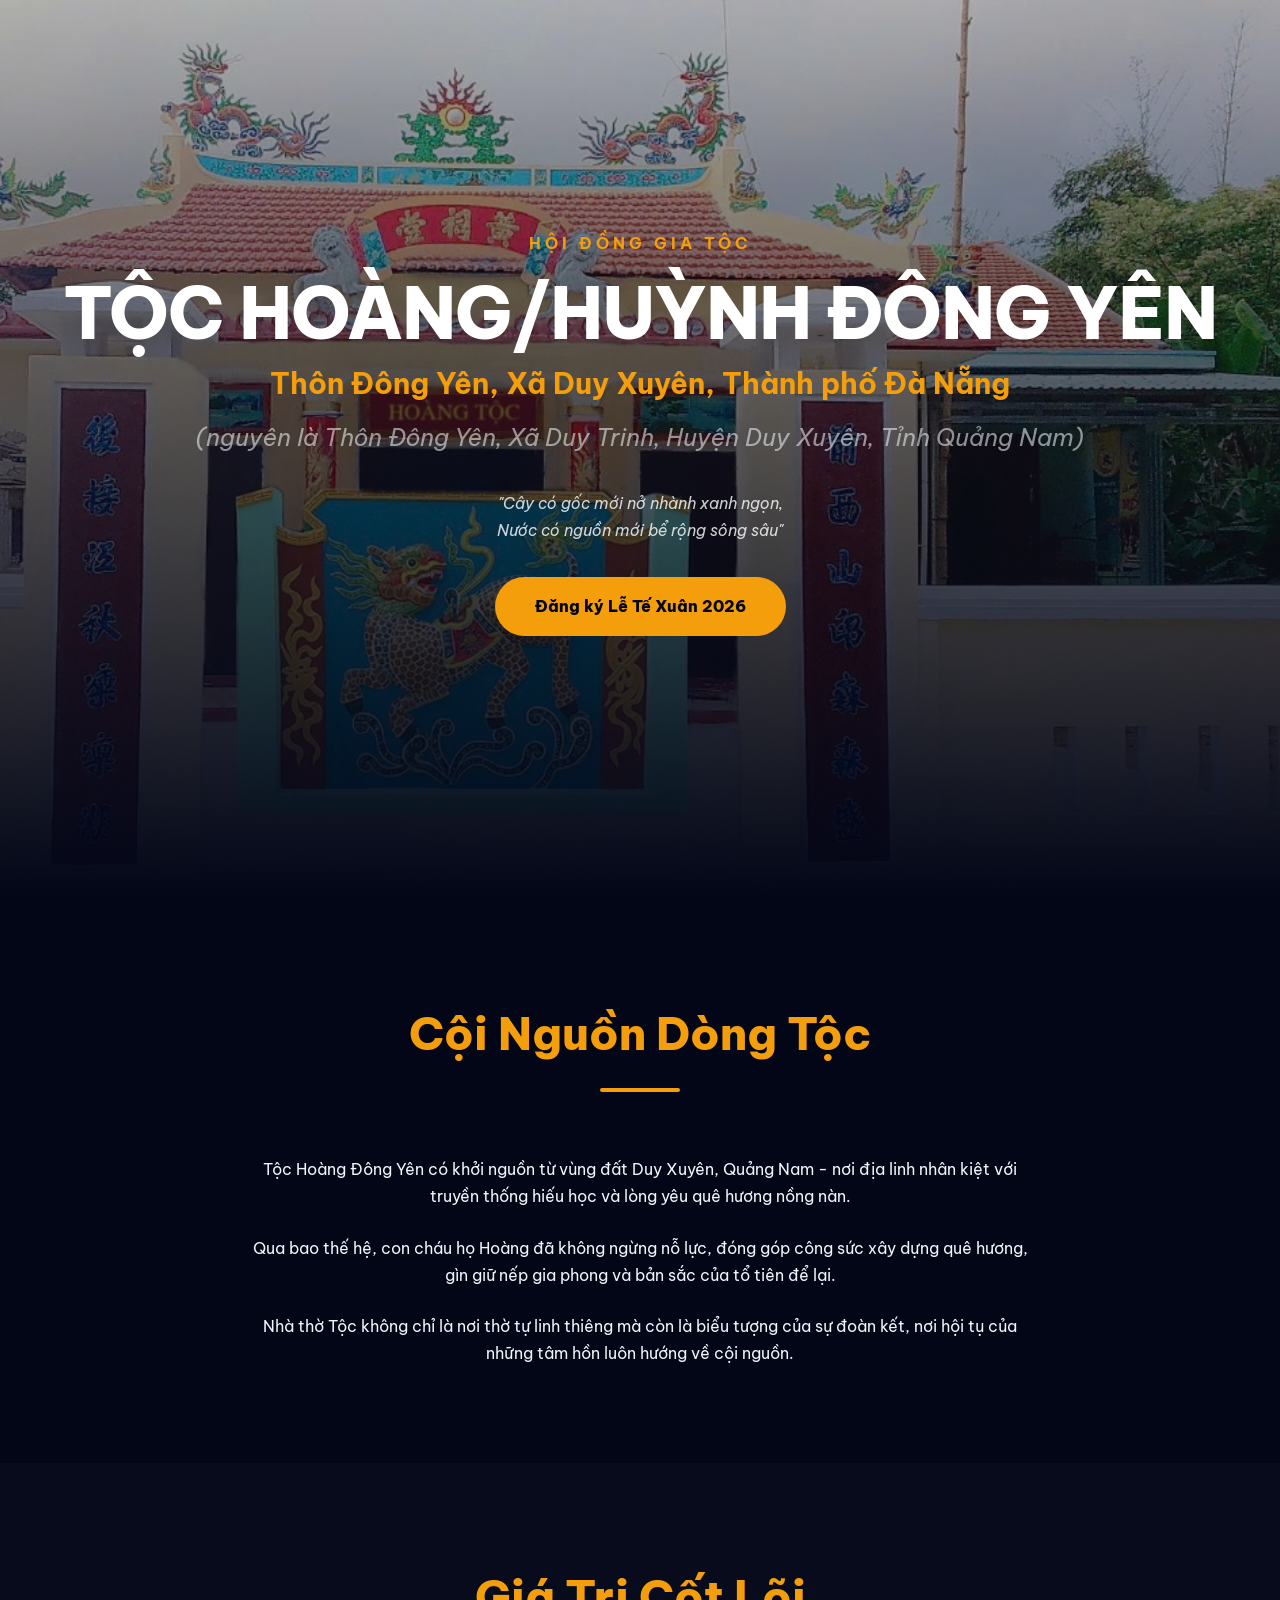
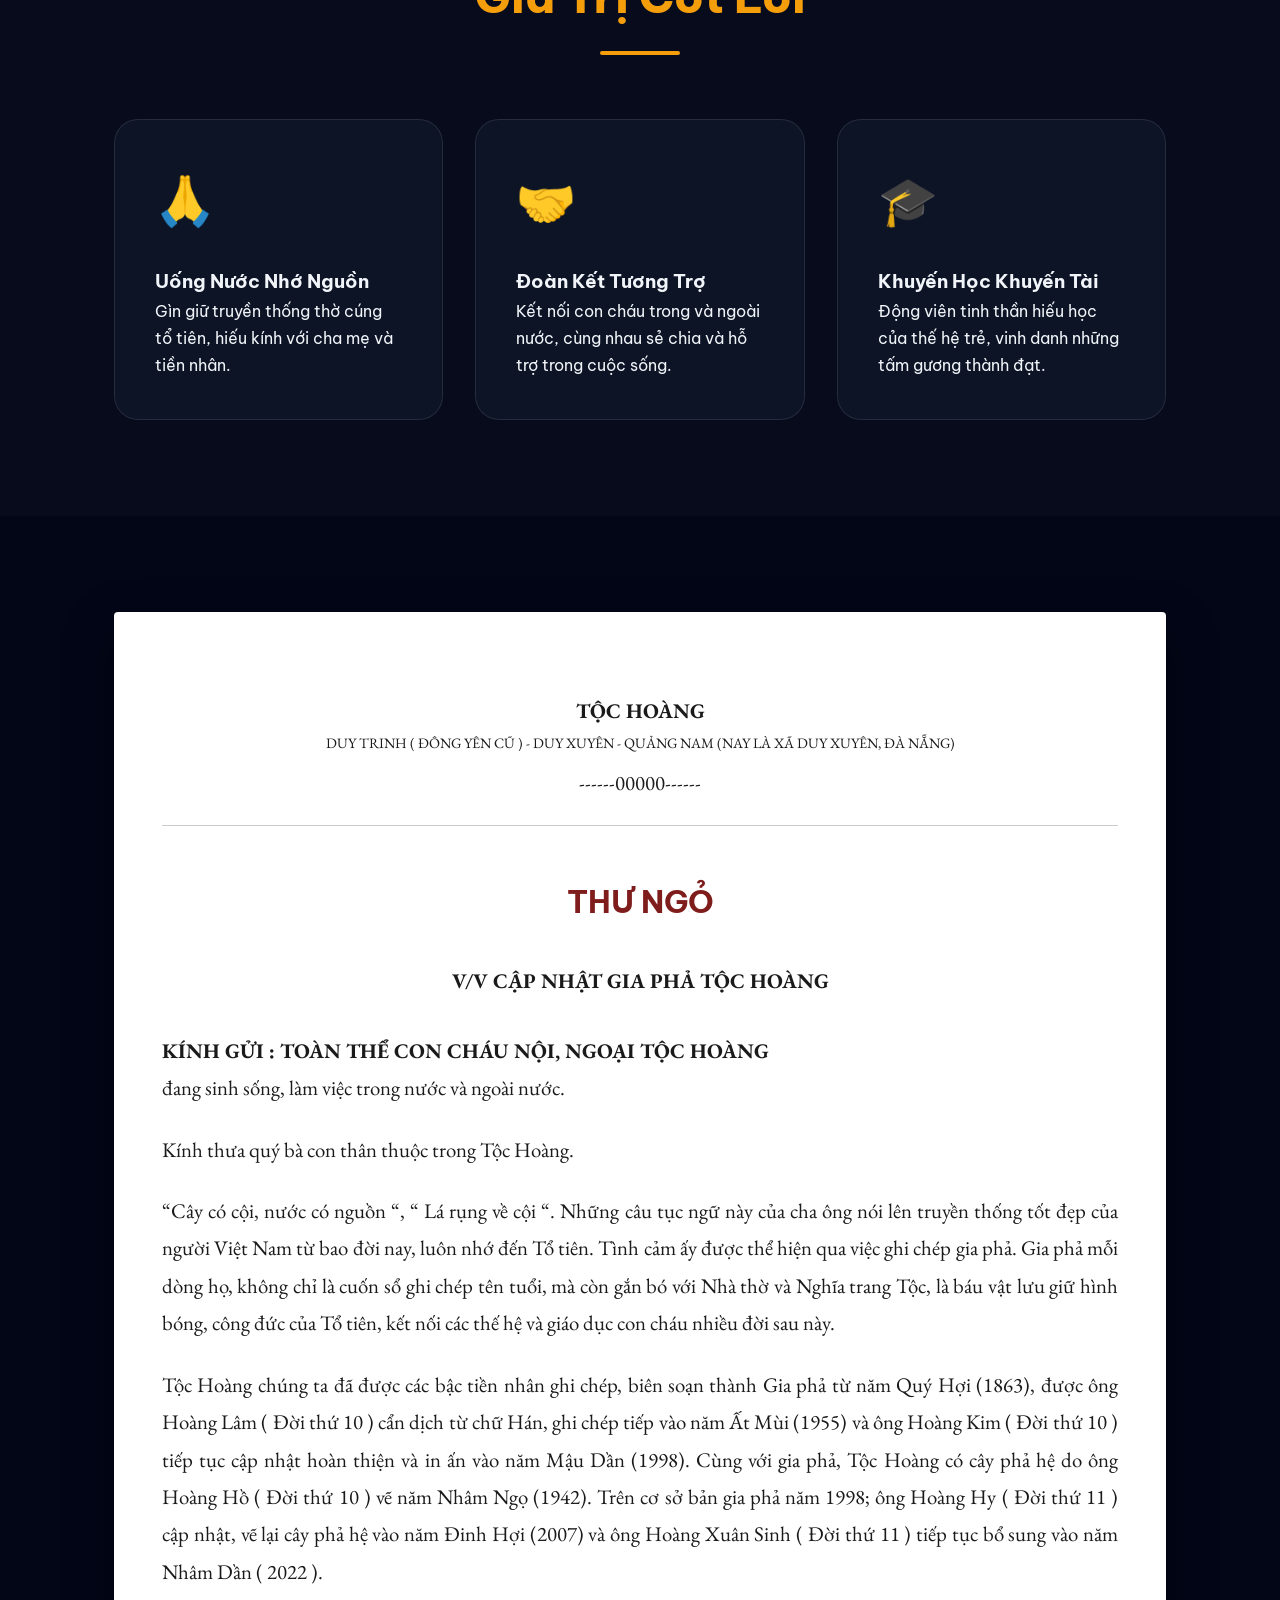
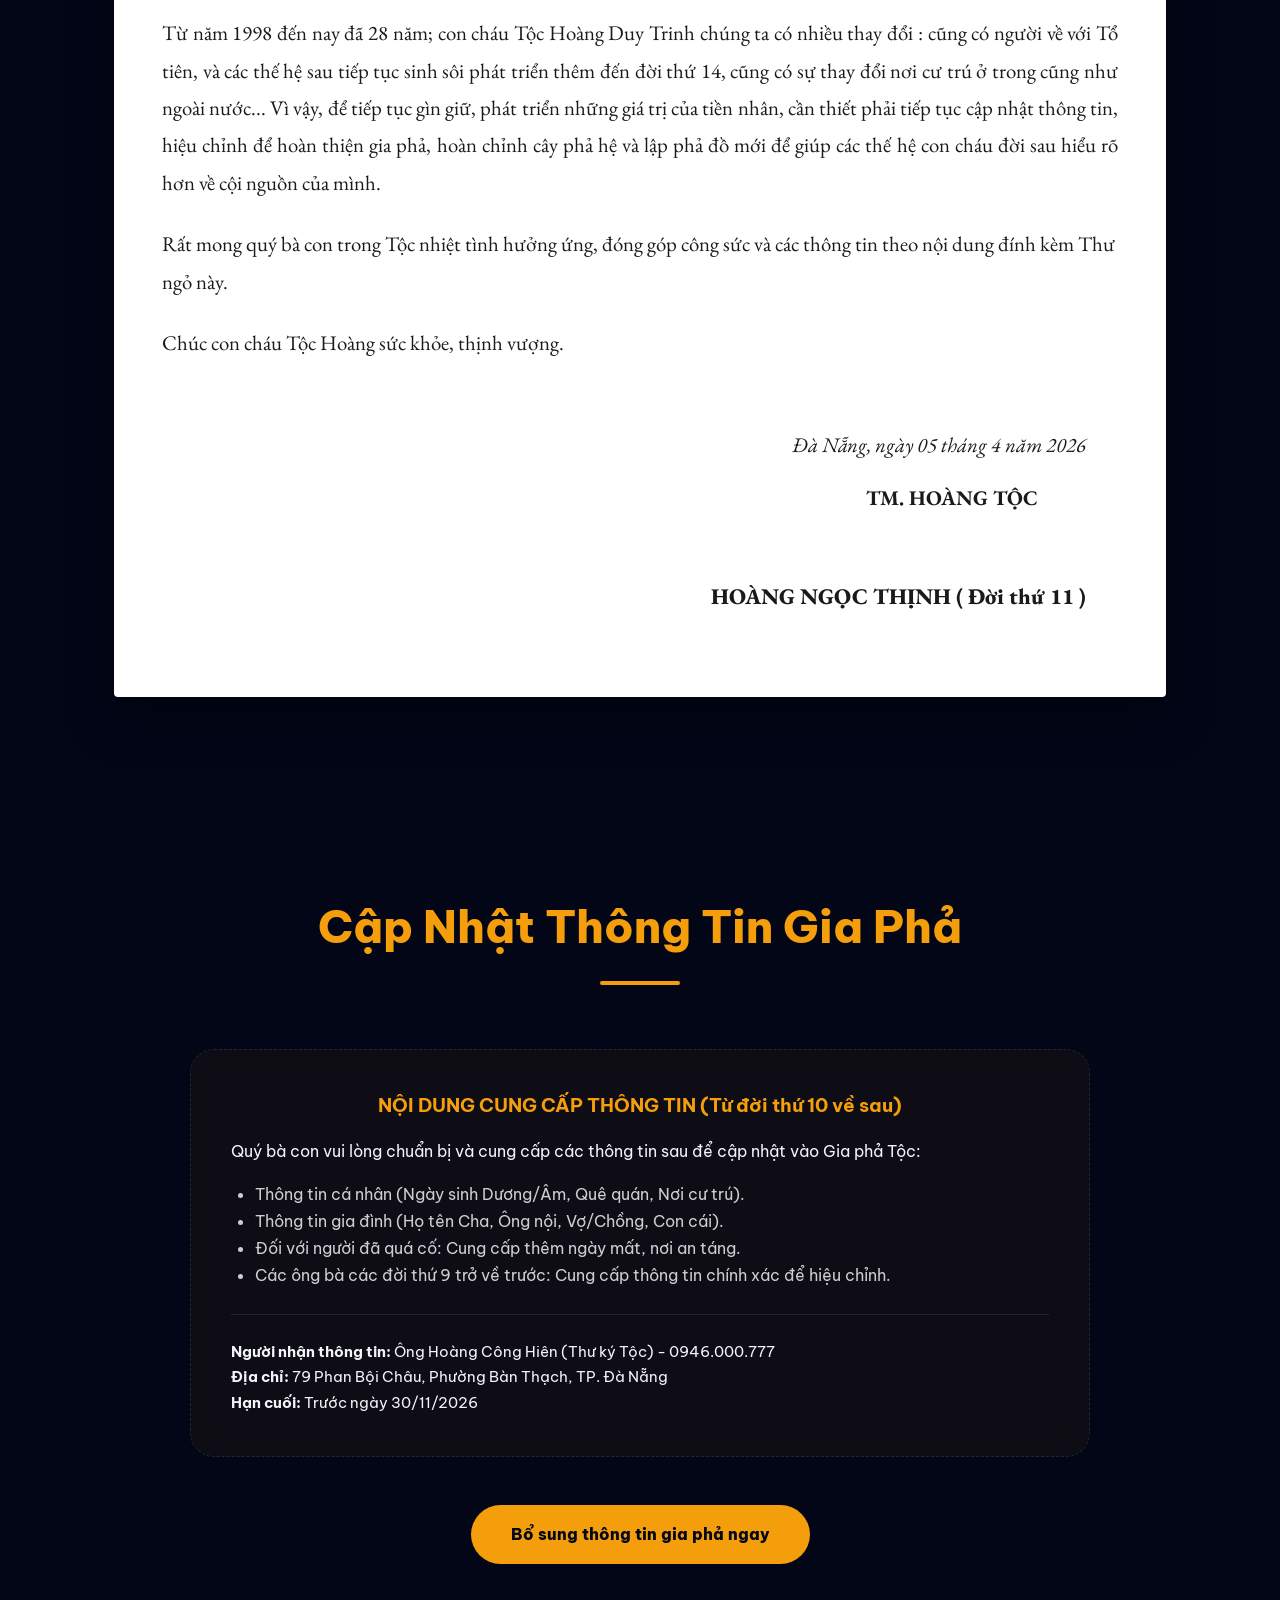
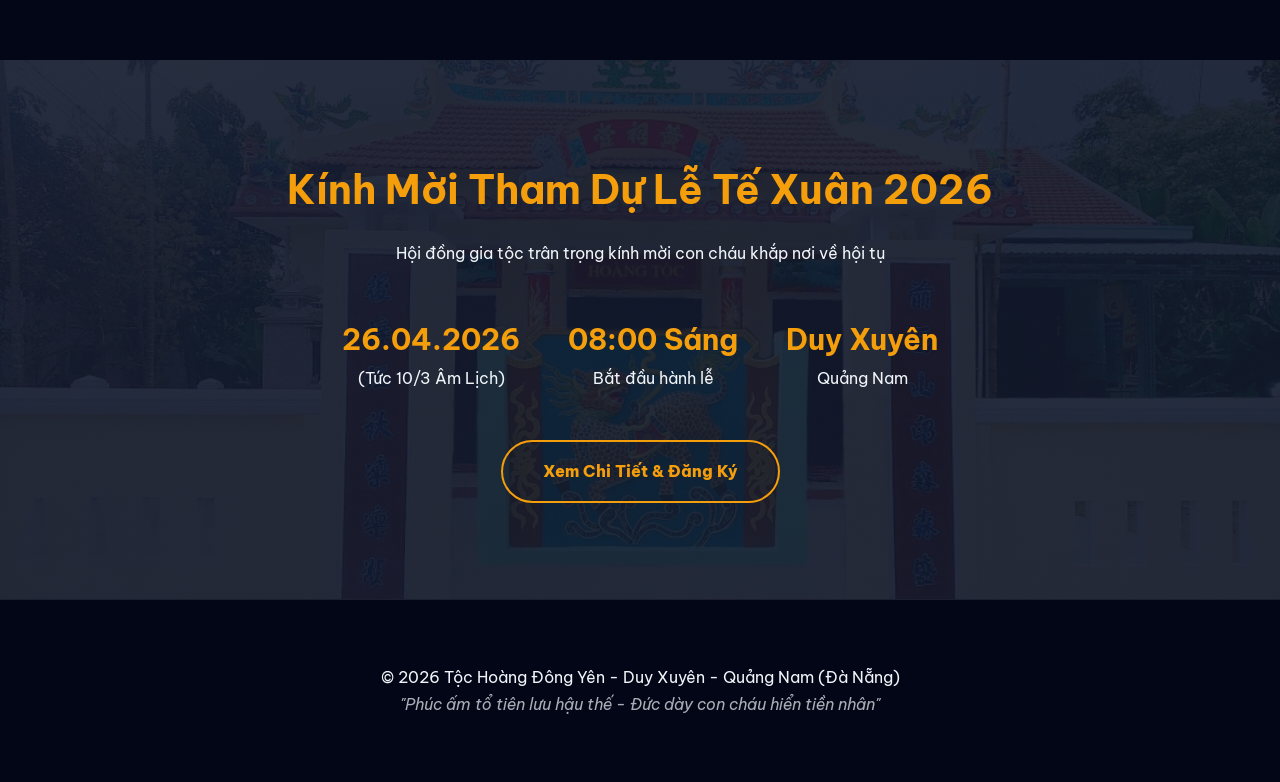
==== index.html @ 0f129115 "style: capitalize historical address and add back to homepage buttons in forms" ====
<!DOCTYPE html>
<html lang="vi">

<head>
  <meta charset="UTF-8" />
  <meta name="viewport" content="width=device-width, initial-scale=1.0" />
  <title>Tộc Hoàng Đông Yên - Duy Xuyên - Quảng Nam (Đà Nẵng)</title>
  <meta name="description"
    content="Cổng thông tin chính thức của Tộc Hoàng Đông Yên - Duy Xuyên - Quảng Nam (Đà Nẵng). Hướng về nguồn cội, kết nối tình thân và phát triển dòng họ." />

  <!-- Schema.org for Google/Social -->
  <meta itemprop="name" content="Tộc Hoàng Đông Yên - Duy Xuyên - Quảng Nam (Đà Nẵng)">
  <meta itemprop="description"
    content="Thông tin về Lễ tế xuân hằng năm, khuyến học và các hoạt động truyền thống của Tộc Hoàng Đông Yên.">
  <meta itemprop="image" content="assets/bg_dongyen_final.jpg">

  <!-- Open Graph / Facebook -->
  <meta property="og:title" content="Tộc Hoàng Đông Yên - Cổng Thông Tin Dòng Tộc" />
  <meta property="og:description"
    content="Hướng về nguồn cội, kết nối tình thân. Tham gia Lễ Tế Xuân 2026 tại Nhà thờ Tộc Hoàng Đông Yên." />
  <meta property="og:image" content="assets/bg_dongyen_final.jpg" />
  <meta property="og:type" content="website" />

  <link rel="preconnect" href="https://fonts.googleapis.com" />
  <link href="https://fonts.googleapis.com/css2?family=Be+Vietnam+Pro:wght@300;400;600;700;800&family=EB+Garamond:ital,wght@0,400..800;1,400..800&display=swap"
    rel="stylesheet" />
  <link rel="stylesheet" href="assets/css/style-v2.css">
</head>

<body>

  <!-- HERO -->
  <header class="hero-v2" style="background-image: url('assets/images/bg_dongyen_final.jpg');">
    <div class="content">
      <div class="clan-header">
        <span style="color: var(--clan-gold); letter-spacing: 4px; font-weight: 700; margin-bottom: 1rem; display: block;">HỘI ĐỒNG GIA TỘC</span>
        <h1 class="line-top"><span style="display: inline-block;">TỘC HOÀNG/HUỲNH</span> <span style="display: inline-block;">ĐÔNG YÊN</span></h1>
        <span class="line-mid"><span style="display: inline-block;">Thôn Đông Yên,</span> <span style="display: inline-block;">Xã Duy Xuyên,</span> <span style="display: inline-block;">Thành phố Đà Nẵng</span></span>
        <span class="line-bot" style="margin-top: 0.5rem; opacity: 0.8; font-style: italic;">
          <span style="display: inline-block;">(nguyên là Thôn Đông Yên,</span> 
          <span style="display: inline-block;">Xã Duy Trinh,</span> 
          <span style="display: inline-block;">Huyện Duy Xuyên,</span> 
          <span style="display: inline-block;">Tỉnh Quảng Nam)</span>
        </span>
      </div>
      <p style="text-align: center; font-style: italic; color: rgba(255,255,255,0.8); margin-bottom: 2rem;">"Cây có gốc mới nở nhành xanh ngọn,<br>Nước có nguồn mới bể rộng sông sâu"</p>
      <div style="text-align: center;">
        <a href="register/" class="btn-clan">Đăng ký Lễ Tế Xuân 2026</a>
      </div>
    </div>
  </header>

  <!-- ABOUT -->
  <section id="about" style="padding: 6rem 0;">
    <div class="container">
      <div class="section-header">
        <h2>Cội Nguồn Dòng Tộc</h2>
        <div class="divider"></div>
      </div>
      <div style="max-width: 800px; margin: 0 auto; text-align: center;">
        <p style="margin-bottom: 1.5rem;">Tộc Hoàng Đông Yên có khởi nguồn từ vùng đất Duy Xuyên, Quảng Nam - nơi địa linh nhân kiệt với truyền thống hiếu học và lòng yêu quê hương nồng nàn.</p>
        <p style="margin-bottom: 1.5rem;">Qua bao thế hệ, con cháu họ Hoàng đã không ngừng nỗ lực, đóng góp công sức xây dựng quê hương, gìn giữ nếp gia phong và bản sắc của tổ tiên để lại.</p>
        <p>Nhà thờ Tộc không chỉ là nơi thờ tự linh thiêng mà còn là biểu tượng của sự đoàn kết, nơi hội tụ của những tâm hồn luôn hướng về cội nguồn.</p>
      </div>
    </div>
  </section>

  <!-- VALUES -->
  <section id="values" style="background: rgba(255,255,255,0.02); padding: 6rem 0;">
    <div class="container">
      <div class="section-header">
        <h2>Giá Trị Cốt Lõi</h2>
        <div class="divider"></div>
      </div>
      <div style="display: grid; grid-template-columns: repeat(auto-fit, minmax(300px, 1fr)); gap: 2rem;">
        <div class="clan-card">
          <span style="font-size: 3rem; margin-bottom: 1.5rem; display: block;">🙏</span>
          <h3>Uống Nước Nhớ Nguồn</h3>
          <p>Gìn giữ truyền thống thờ cúng tổ tiên, hiếu kính với cha mẹ và tiền nhân.</p>
        </div>
        <div class="clan-card">
          <span style="font-size: 3rem; margin-bottom: 1.5rem; display: block;">🤝</span>
          <h3>Đoàn Kết Tương Trợ</h3>
          <p>Kết nối con cháu trong và ngoài nước, cùng nhau sẻ chia và hỗ trợ trong cuộc sống.</p>
        </div>
        <div class="clan-card">
          <span style="font-size: 3rem; margin-bottom: 1.5rem; display: block;">🎓</span>
          <h3>Khuyến Học Khuyến Tài</h3>
          <p>Động viên tinh thần hiếu học của thế hệ trẻ, vinh danh những tấm gương thành đạt.</p>
        </div>
      </div>
    </div>
  </section>

  <!-- THƯ NGỎ -->
  <section id="letter" style="padding: 6rem 0;">
    <div class="container">
      <div class="letter-parchment">
        <div style="text-align: center; margin-bottom: 3rem; border-bottom: 1px double #ccc; padding-bottom: 1rem;">
          <p style="font-weight: 700;">TỘC HOÀNG</p>
          <p style="font-size: 0.9rem; text-transform: uppercase;">DUY TRINH ( ĐÔNG YÊN CŨ ) - DUY XUYÊN - QUẢNG NAM (NAY LÀ XÃ DUY XUYÊN, ĐÀ NẴNG)</p>
          <p style="margin: 0.5rem 0;">------00000------</p>
        </div>
        
        <h2 style="text-align: center; color: var(--clan-red-deep); margin-bottom: 2rem;">THƯ NGỎ</h2>
        <div style="text-align: center; margin-bottom: 2rem; font-weight: 700;">V/V CẬP NHẬT GIA PHẢ TỘC HOÀNG</div>

        <div>
          <p><b>KÍNH GỬI : TOÀN THỂ CON CHÁU NỘI, NGOẠI TỘC HOÀNG</b><br>
          đang sinh sống, làm việc trong nước và ngoài nước.</p>
          
          <p style="margin: 1.5rem 0;">Kính thưa quý bà con thân thuộc trong Tộc Hoàng.</p>
          
          <p style="margin-bottom: 1.5rem; text-align: justify;">“Cây có cội, nước có nguồn “, “ Lá rụng về cội “. Những câu tục ngữ này của cha ông nói lên truyền thống tốt đẹp của người Việt Nam từ bao đời nay, luôn nhớ đến Tổ tiên. Tình cảm ấy được thể hiện qua việc ghi chép gia phả. Gia phả mỗi dòng họ, không chỉ là cuốn sổ ghi chép tên tuổi, mà còn gắn bó với Nhà thờ và Nghĩa trang Tộc, là báu vật lưu giữ hình bóng, công đức của Tổ tiên, kết nối các thế hệ và giáo dục con cháu nhiều đời sau này.</p>
          
          <p style="margin-bottom: 1.5rem; text-align: justify;">Tộc Hoàng chúng ta đã được các bậc tiền nhân ghi chép, biên soạn thành Gia phả từ năm Quý Hợi (1863), được ông Hoàng Lâm ( Đời thứ 10 ) cẩn dịch từ chữ Hán, ghi chép tiếp vào năm Ất Mùi (1955) và ông Hoàng Kim ( Đời thứ 10 ) tiếp tục cập nhật hoàn thiện và in ấn vào năm Mậu Dần (1998). Cùng với gia phả, Tộc Hoàng có cây phả hệ do ông Hoàng Hồ ( Đời thứ 10 ) vẽ năm Nhâm Ngọ (1942). Trên cơ sở bản gia phả năm 1998; ông Hoàng Hy ( Đời thứ 11 ) cập nhật, vẽ lại cây phả hệ vào năm Đinh Hợi (2007) và ông Hoàng Xuân Sinh ( Đời thứ 11 ) tiếp tục bổ sung vào năm Nhâm Dần ( 2022 ).</p>
          
          <p style="margin-bottom: 1.5rem; text-align: justify;">Từ năm 1998 đến nay đã 28 năm; con cháu Tộc Hoàng Duy Trinh chúng ta có nhiều thay đổi : cũng có người về với Tổ tiên, và các thế hệ sau tiếp tục sinh sôi phát triển thêm đến đời thứ 14, cũng có sự thay đổi nơi cư trú ở trong cũng như ngoài nước... Vì vậy, để tiếp tục gìn giữ, phát triển những giá trị của tiền nhân, cần thiết phải tiếp tục cập nhật thông tin, hiệu chỉnh để hoàn thiện gia phả, hoàn chỉnh cây phả hệ và lập phả đồ mới để giúp các thế hệ con cháu đời sau hiểu rõ hơn về cội nguồn của mình.</p>
          
          <p style="margin-bottom: 1.5rem;">Rất mong quý bà con trong Tộc nhiệt tình hưởng ứng, đóng góp công sức và các thông tin theo nội dung đính kèm Thư ngỏ này.</p>
          
          <p>Chúc con cháu Tộc Hoàng sức khỏe, thịnh vượng.</p>
        </div>

        <div style="margin-top: 4rem; display: flex; flex-direction: column; align-items: flex-end; padding-right: 2rem;">
          <div style="font-style: italic; margin-bottom: 1rem;">Đà Nẵng, ngày 05 tháng 4 năm 2026</div>
          <div style="font-weight: 700; margin-right: 3rem;">TM. HOÀNG TỘC</div>
          <div style="height: 60px;"></div>
          <div style="font-weight: 800; font-size: 1.4rem;">HOÀNG NGỌC THỊNH ( Đời thứ 11 )</div>
        </div>
      </div>
    </div>
  </section>

  <!-- GENEALOGY UPDATE SECTION -->
  <section id="genealogy" style="padding: 6rem 0;">
    <div class="container">
      <div class="section-header">
        <h2>Cập Nhật Thông Tin Gia Phả</h2>
        <div class="divider"></div>
      </div>

      <div style="max-width: 900px; margin: 0 auto;">
        <div class="clan-card" style="margin-bottom: 3rem; background: rgba(245, 158, 11, 0.05); border-style: dashed;">
          <h3 style="color: var(--clan-gold); margin-bottom: 1rem; text-align: center;">NỘI DUNG CUNG CẤP THÔNG TIN (Từ đời thứ 10 về sau)</h3>
          <p>Quý bà con vui lòng chuẩn bị và cung cấp các thông tin sau để cập nhật vào Gia phả Tộc:</p>
          <ul style="margin: 1rem 0 1.5rem 1.5rem; color: rgba(255,255,255,0.8);">
            <li>Thông tin cá nhân (Ngày sinh Dương/Âm, Quê quán, Nơi cư trú).</li>
            <li>Thông tin gia đình (Họ tên Cha, Ông nội, Vợ/Chồng, Con cái).</li>
            <li>Đối với người đã quá cố: Cung cấp thêm ngày mất, nơi an táng.</li>
            <li>Các ông bà các đời thứ 9 trở về trước: Cung cấp thông tin chính xác để hiệu chỉnh.</li>
          </ul>
          <div style="border-top: 1px solid rgba(255,255,255,0.1); padding-top: 1.5rem; font-size: 0.95rem;">
            <p><b>Người nhận thông tin:</b> Ông Hoàng Công Hiên (Thư ký Tộc) - 0946.000.777</p>
            <p><b>Địa chỉ:</b> 79 Phan Bội Châu, Phường Bàn Thạch, TP. Đà Nẵng</p>
            <p><b>Hạn cuối:</b> Trước ngày 30/11/2026</p>
          </div>
        </div>

        <div style="text-align: center;">
          <a href="genealogy/" class="btn-clan">Bổ sung thông tin gia phả ngay</a>
        </div>
      </div>
    </div>
  </section>

  <!-- EVENT INVITE -->
  <section id="event" style="background: linear-gradient(rgba(15, 23, 42, 0.9), rgba(15, 23, 42, 0.9)), url('assets/images/bg_dongyen_real.jpg') center/cover; padding: 6rem 0;">
    <div class="container" style="text-align: center;">
      <h2 style="font-size: 2.5rem; color: var(--clan-gold); margin-bottom: 1rem;">Kính Mời Tham Dự Lễ Tế Xuân 2026</h2>
      <p style="margin-bottom: 3rem;">Hội đồng gia tộc trân trọng kính mời con cháu khắp nơi về hội tụ</p>
      
      <div style="display: flex; justify-content: center; gap: 3rem; margin-bottom: 3rem; flex-wrap: wrap;">
        <div>
          <b style="display: block; font-size: 1.8rem; color: var(--clan-gold);">26.04.2026</b>
          <span>(Tức 10/3 Âm Lịch)</span>
        </div>
        <div>
          <b style="display: block; font-size: 1.8rem; color: var(--clan-gold);">08:00 Sáng</b>
          <span>Bắt đầu hành lễ</span>
        </div>
        <div>
          <b style="display: block; font-size: 1.8rem; color: var(--clan-gold);">Duy Xuyên</b>
          <span>Quảng Nam</span>
        </div>
      </div>
      
      <a href="register/" class="btn-clan outline">Xem Chi Tiết & Đăng Ký</a>
    </div>
  </section>

  <footer style="padding: 4rem 1.5rem; text-align: center; border-top: 1px solid var(--glass-border);">
    <p>© 2026 Tộc Hoàng Đông Yên - Duy Xuyên - Quảng Nam (Đà Nẵng)<br>
    <span style="font-style: italic; color: var(--text-muted);">"Phúc ấm tổ tiên lưu hậu thế - Đức dày con cháu hiển tiền nhân"</span></p>
  </footer>

  <script src="assets/js/tracking.js?v=2.6"></script>
</body>
</html>

</html>
---- assets/css/style-v2.css ----
/* 
   Tộc Hoàng Đông Yên - Version 2.0 Foundation CSS
   Governance: UI/UX Standardization
*/

@import url('https://fonts.googleapis.com/css2?family=Be+Vietnam+Pro:wght@300;400;600;700;800&family=EB+Garamond:ital,wght@0,400..800;1,400..800&display=swap');

:root {
    /* Primary Colors */
    --clan-red-deep: #7f1d1d;
    --clan-red-bright: #b91c1c;
    --clan-gold: #f59e0b;
    --clan-gold-soft: #fbbf24;
    --clan-gold-dark: #d97706;
    
    /* Backgrounds & Neutrals */
    --bg-dark: #0f172a;
    --bg-near-black: #020617;
    --bg-light: #f8fafc;
    --bg-cream: #fffbeb;
    
    /* Text Colors */
    --text-light: #f1f5f9;
    --text-muted: rgba(241, 245, 249, 0.7);
    --text-dark: #1e293b;
    
    /* Glassmorphism */
    --glass-bg: rgba(15, 23, 42, 0.8);
    --glass-border: rgba(255, 255, 255, 0.1);
    
    /* Layout Constants */
    --container-max: 1100px;
    --radius-lg: 24px;
    --radius-md: 12px;
    --transition: all 0.3s ease;
}

/* Base Reset */
* {
    margin: 0;
    padding: 0;
    box-sizing: border-box;
}

html {
    scroll-behavior: smooth;
}

body {
    background-color: var(--bg-near-black);
    color: var(--text-light);
    font-family: 'Be Vietnam Pro', sans-serif;
    line-height: 1.7;
    overflow-x: hidden;
}

/* Typography Overrides */
h1, h2, h3, .clan-branding {
    font-family: 'Be Vietnam Pro', sans-serif;
}

.font-serif {
    font-family: 'EB Garamond', serif;
}

/* ============ REUSABLE COMPONENTS ============ */

.container {
    max-width: var(--container-max);
    margin: 0 auto;
    padding: 0 1.5rem;
}

/* Modern Clan Header (3-line layout) */
.clan-header {
    text-align: center;
    padding: 2rem;
}

.clan-header .line-top {
    font-size: clamp(2.5rem, 8vw, 4.5rem);
    font-weight: 800;
    color: #fff;
    display: block;
    text-transform: uppercase;
    line-height: 1.1;
    letter-spacing: -1px;
}

.clan-header .line-mid {
    font-size: clamp(1rem, 3vw, 1.8rem);
    font-weight: 700;
    color: var(--clan-gold);
    display: block;
    margin-top: 0.5rem;
}

.clan-header .line-bot {
    font-size: clamp(0.9rem, 2.5vw, 1.5rem);
    font-weight: 400;
    color: var(--text-muted);
    display: block;
}

/* Buttons */
.btn-clan {
    display: inline-block;
    padding: 1rem 2.5rem;
    background: var(--clan-gold);
    color: var(--bg-near-black);
    text-decoration: none;
    font-weight: 800;
    border-radius: 50px;
    transition: var(--transition);
    border: none;
    cursor: pointer;
    text-align: center;
}

.btn-clan:hover {
    transform: translateY(-3px);
    box-shadow: 0 10px 30px rgba(245, 158, 11, 0.4);
    filter: brightness(1.1);
}

.btn-clan.outline {
    background: transparent;
    border: 2px solid var(--clan-gold);
    color: var(--clan-gold);
}

/* Section Headers */
.section-header {
    text-align: center;
    margin-bottom: 4rem;
}

.section-header h2 {
    font-size: clamp(2rem, 5vw, 2.8rem);
    font-weight: 800;
    color: var(--clan-gold);
    margin-bottom: 1rem;
}

.section-header .divider {
    width: 80px;
    height: 4px;
    background: var(--clan-gold);
    margin: 0 auto;
    border-radius: 2px;
}

/* Card Styles */
.clan-card {
    background: var(--glass-bg);
    backdrop-filter: blur(12px);
    border: 1px solid var(--glass-border);
    padding: 2.5rem;
    border-radius: var(--radius-lg);
    transition: var(--transition);
}

.clan-card:hover {
    border-color: var(--clan-gold);
}

/* ============ SPECIFIC SECTIONS ============ */

/* Hero */
.hero-v2 {
    position: relative;
    height: 100vh;
    display: flex;
    align-items: flex-start;
    justify-content: center;
    padding-top: 22vh;
    background-size: cover;
    background-position: center;
    background-repeat: no-repeat;
}

.hero-v2::before {
    content: '';
    position: absolute;
    inset: 0;
    background: linear-gradient(to bottom, rgba(0,0,0,0.3), var(--bg-near-black));
    z-index: 1;
}

.hero-v2 .content {
    position: relative;
    z-index: 2;
    width: 100%;
}

/* Thư Ngỏ Elegant Scroll */
.letter-parchment {
    background: #fff;
    color: #1a1a1a;
    padding: 5rem 3rem;
    border-radius: 4px;
    box-shadow: 0 20px 50px rgba(0,0,0,0.4);
    font-family: 'EB Garamond', serif;
    font-size: 1.3rem;
    line-height: 1.8;
}

/* ============ RESPONSIVE FIXES ============ */
@media (max-width: 768px) {
    .container {
        padding: 0 1rem;
    }
    
    section {
        padding: 4rem 0;
    }
}
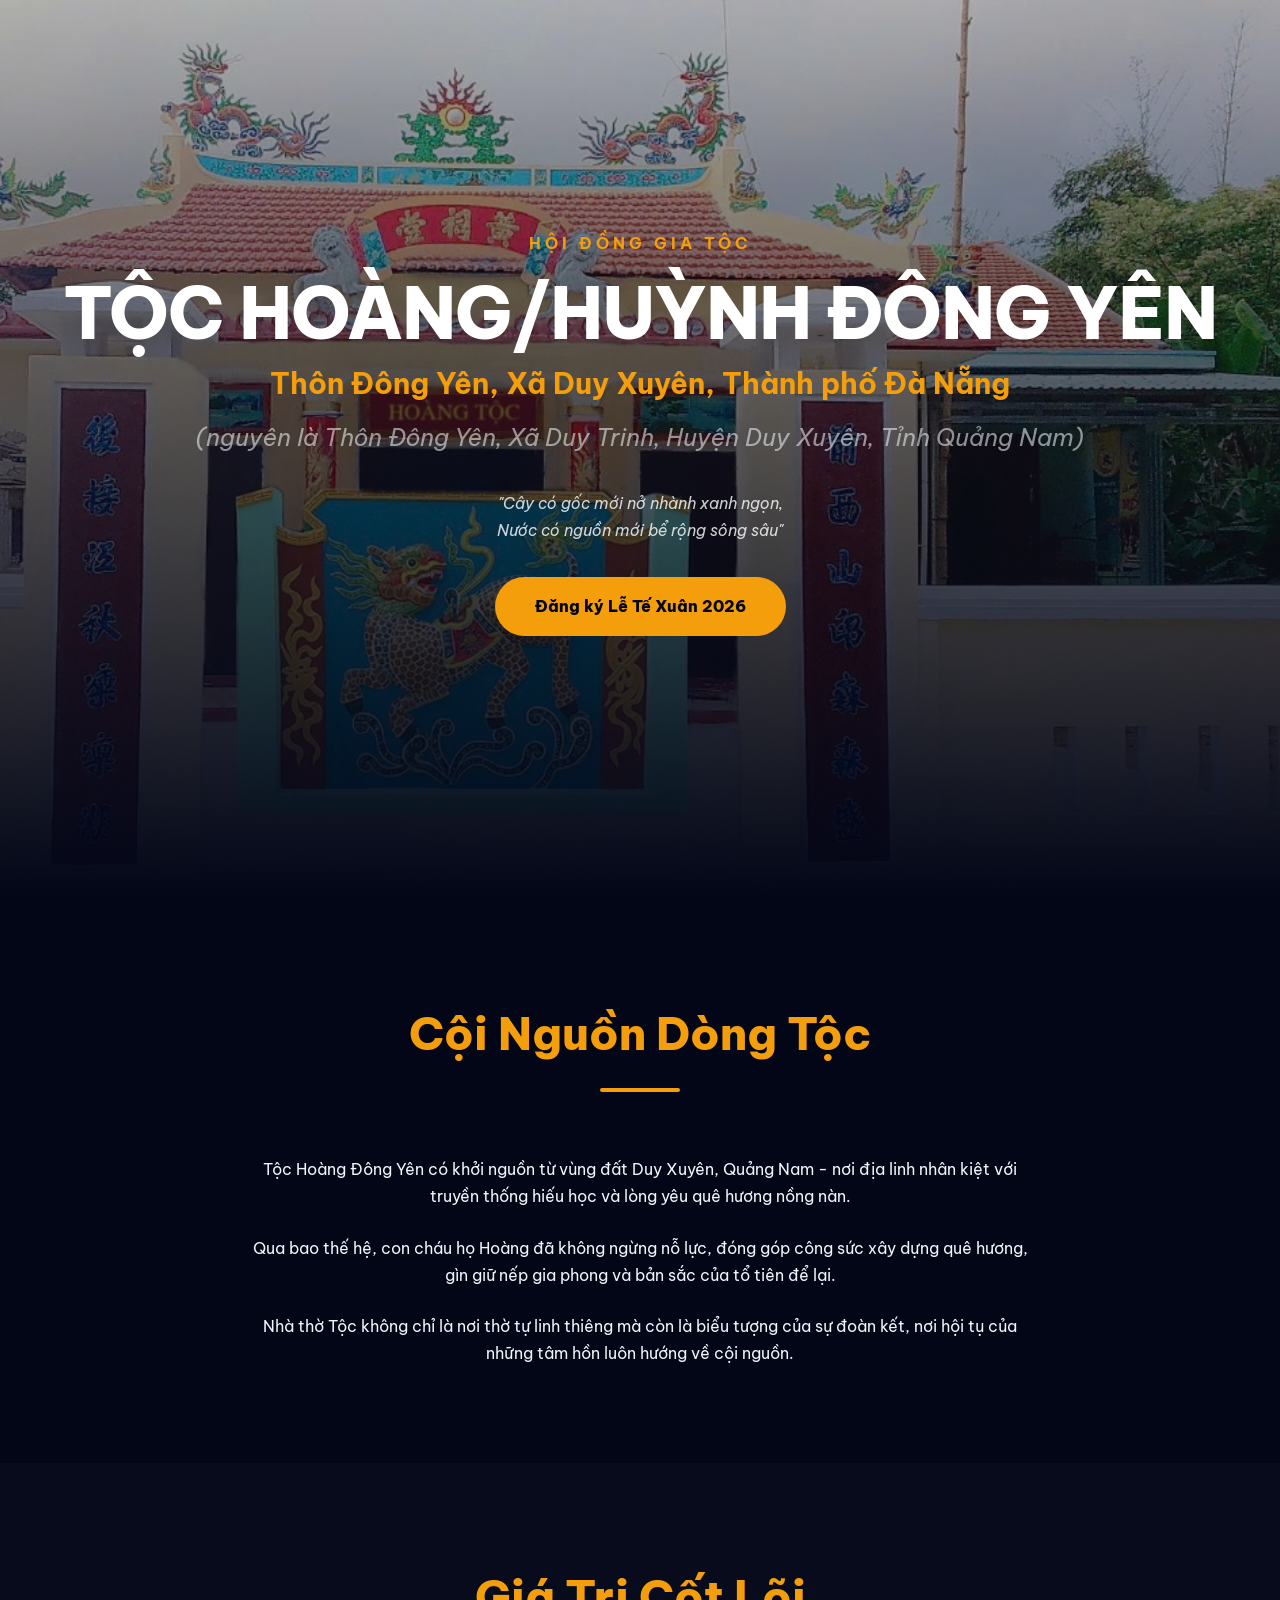
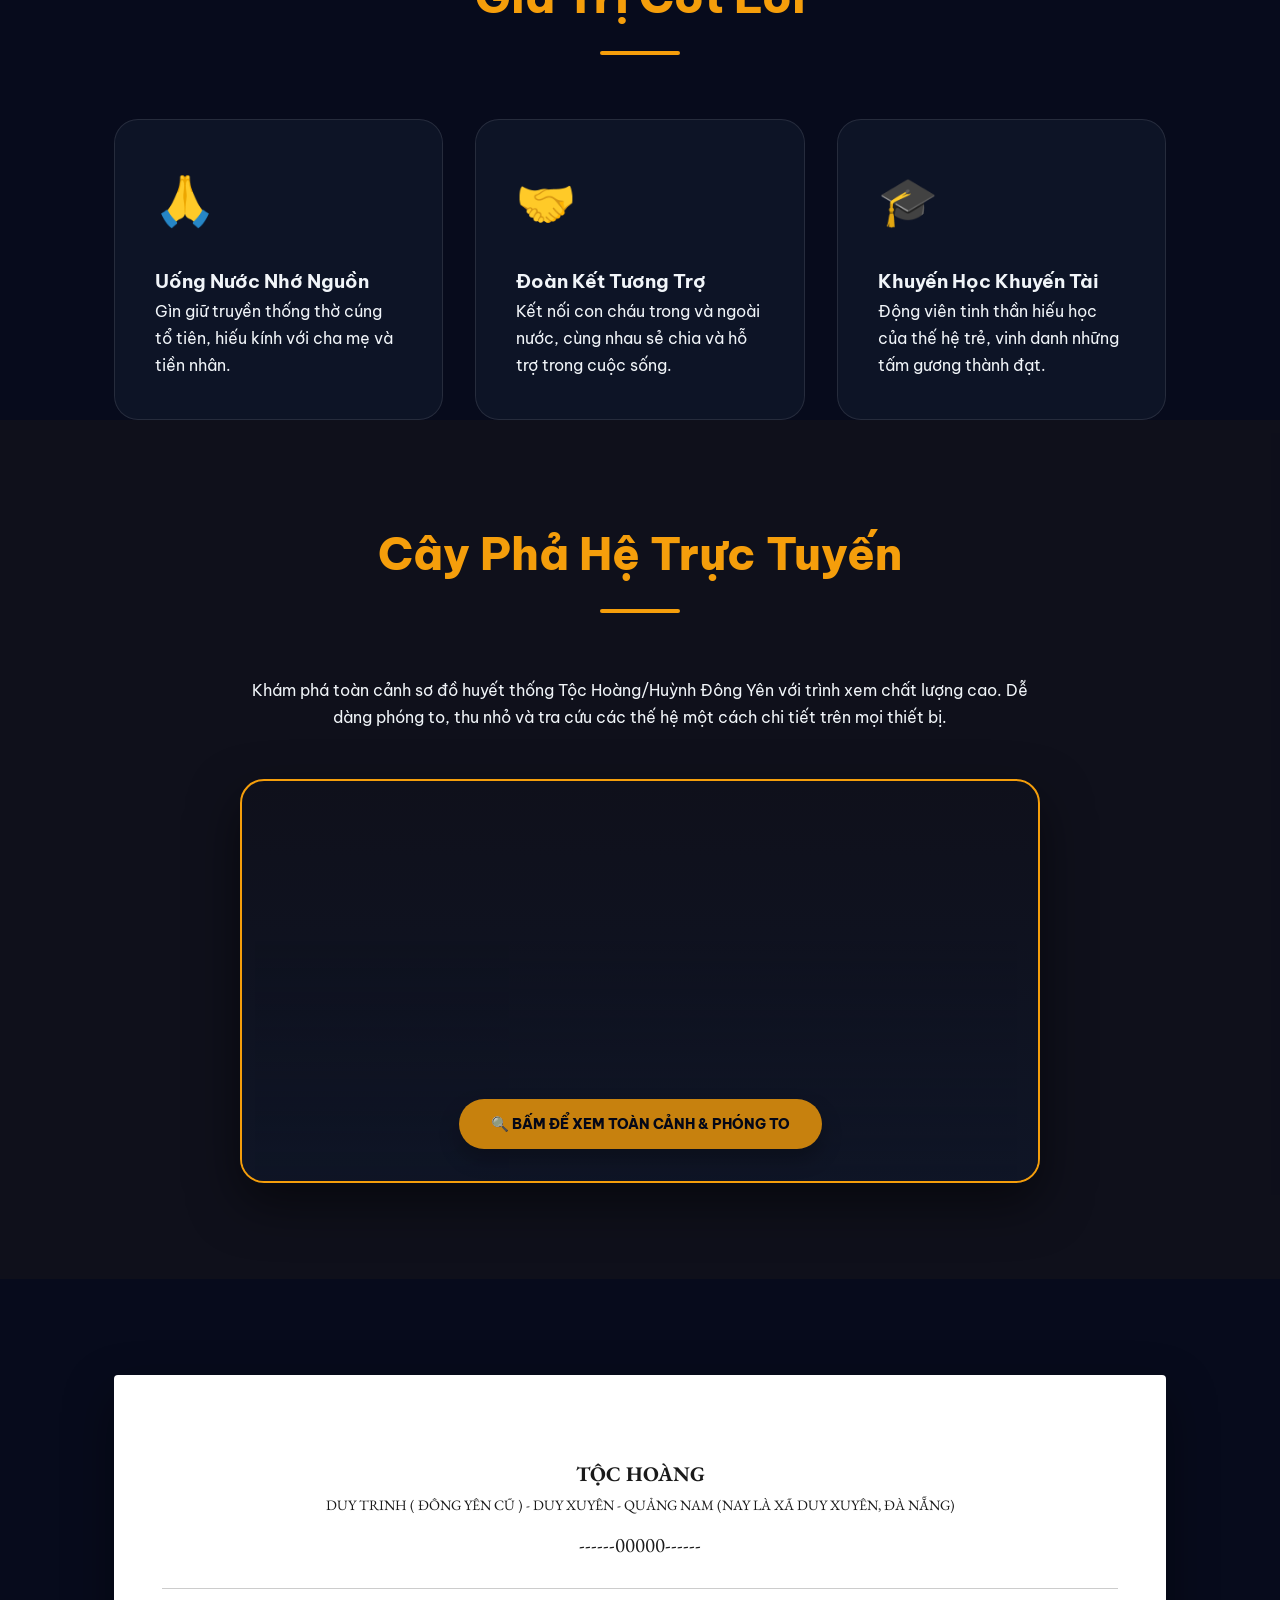
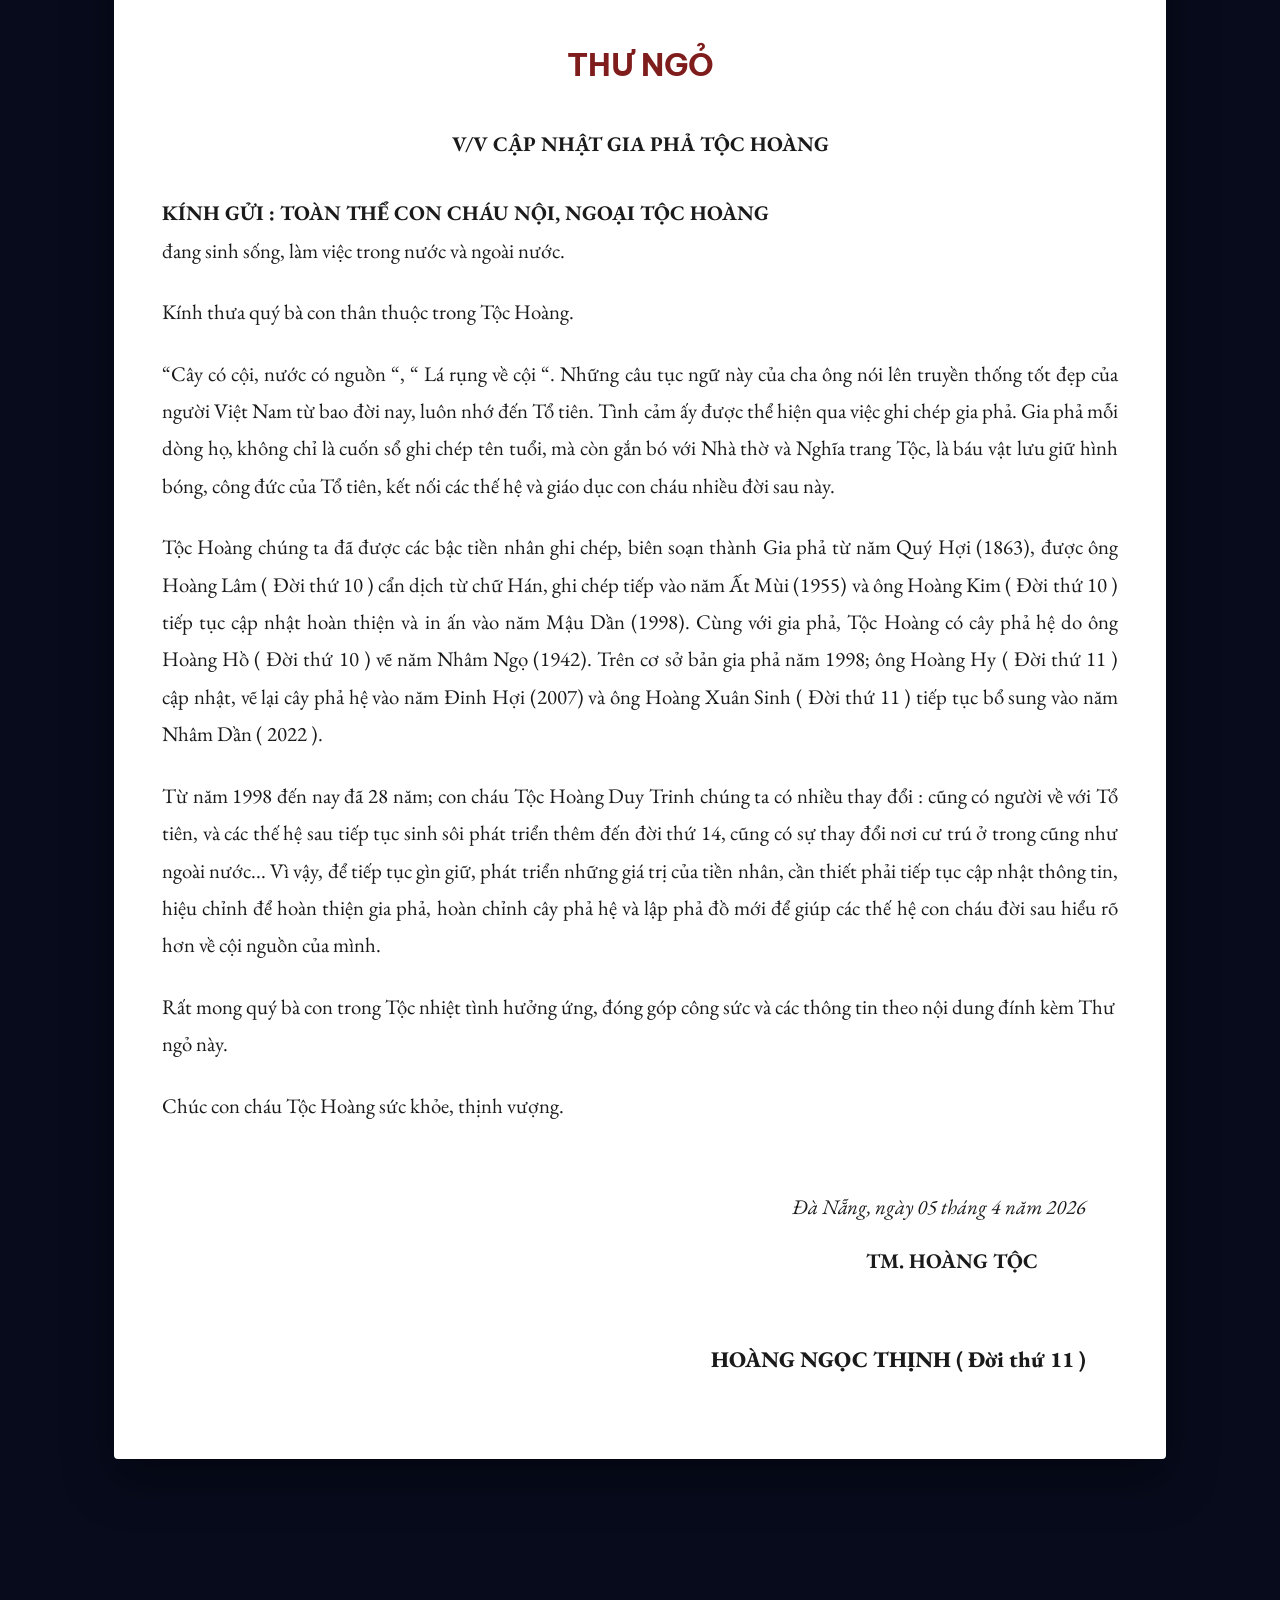
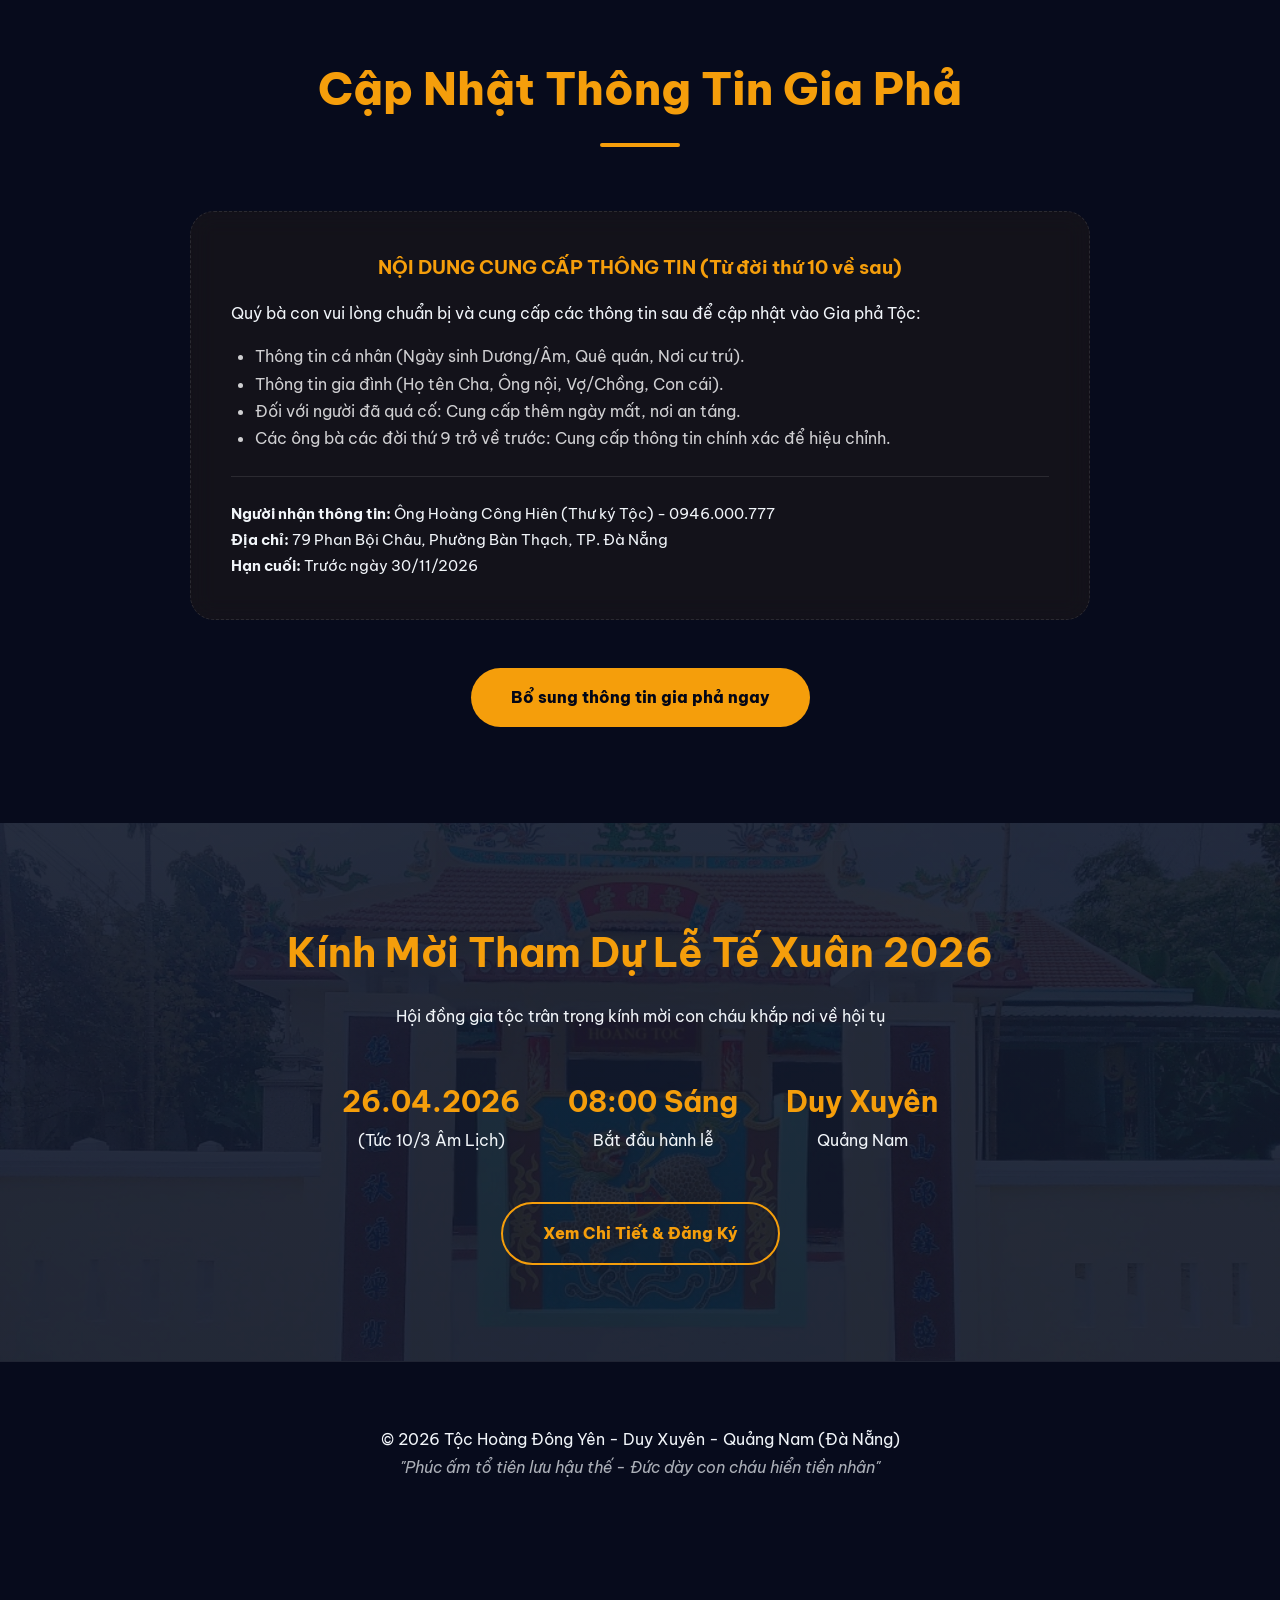
==== commit 0f460c4d: "feat: enhance tree map preview on homepage with premium thumbnail and hover effects" ====
--- a/index.html
+++ b/index.html
@@ -88,6 +88,25 @@
           <h3>Khuyến Học Khuyến Tài</h3>
           <p>Động viên tinh thần hiếu học của thế hệ trẻ, vinh danh những tấm gương thành đạt.</p>
         </div>
+      </div>
+    </div>
+  <!-- PHẢ ĐỒ - GIA PHẢ -->
+  <section id="tree-map" style="padding: 6rem 0; background: rgba(245, 158, 11, 0.03);">
+    <div class="container">
+      <div class="section-header">
+        <h2>Cây Phả Hệ Trực Tuyến</h2>
+        <div class="divider"></div>
+      </div>
+      <div style="text-align: center; max-width: 800px; margin: 0 auto;">
+        <p>Khám phá toàn cảnh sơ đồ huyết thống Tộc Hoàng/Huỳnh Đông Yên với trình xem chất lượng cao. Dễ dàng phóng to, thu nhỏ và tra cứu các thế hệ một cách chi tiết trên mọi thiết bị.</p>
+        
+        <!-- Interactive Preview Container -->
+        <a href="map/" class="tree-map-container" style="display: block; text-decoration: none;">
+          <div class="tree-map-preview"></div>
+          <div class="tree-map-overlay">
+            <span>🔍 Bấm để xem toàn cảnh & phóng to</span>
+          </div>
+        </a>
       </div>
     </div>
   </section>
--- a/assets/css/style-v2.css
+++ b/assets/css/style-v2.css
@@ -215,3 +215,68 @@
         padding: 4rem 0;
     }
 }
+/* Tree Map Preview Component */
+.tree-map-container {
+    max-width: 900px;
+    margin: 3rem auto 0;
+    position: relative;
+    border-radius: var(--radius-lg);
+    overflow: hidden;
+    border: 2px solid var(--clan-gold);
+    box-shadow: 0 20px 50px rgba(0,0,0,0.5);
+    cursor: pointer;
+    transition: var(--transition);
+}
+
+.tree-map-container:hover {
+    transform: scale(1.02);
+    box-shadow: 0 30px 60px rgba(245, 158, 11, 0.2);
+    border-color: var(--clan-gold-soft);
+}
+
+.tree-map-preview {
+    width: 100%;
+    height: 400px;
+    background-image: url('../images/tree-map.png');
+    background-size: cover;
+    background-position: top center;
+    transition: transform 5s ease; /* Long slow zoom effect */
+}
+
+.tree-map-container:hover .tree-map-preview {
+    transform: scale(1.2) translateY(50px);
+}
+
+.tree-map-overlay {
+    position: absolute;
+    inset: 0;
+    background: linear-gradient(to top, rgba(15, 23, 42, 0.9), transparent);
+    display: flex;
+    align-items: flex-end;
+    justify-content: center;
+    padding-bottom: 2rem;
+    opacity: 0.8;
+    transition: var(--transition);
+}
+
+.tree-map-container:hover .tree-map-overlay {
+    opacity: 1;
+    background: linear-gradient(to top, rgba(15, 23, 42, 0.7), transparent);
+}
+
+.tree-map-overlay span {
+    background: var(--clan-gold);
+    color: var(--bg-near-black);
+    padding: 0.8rem 2rem;
+    border-radius: 50px;
+    font-weight: 800;
+    font-size: 0.9rem;
+    text-transform: uppercase;
+    box-shadow: 0 10px 20px rgba(0,0,0,0.3);
+}
+
+@media (max-width: 768px) {
+    .tree-map-preview {
+        height: 250px;
+    }
+}
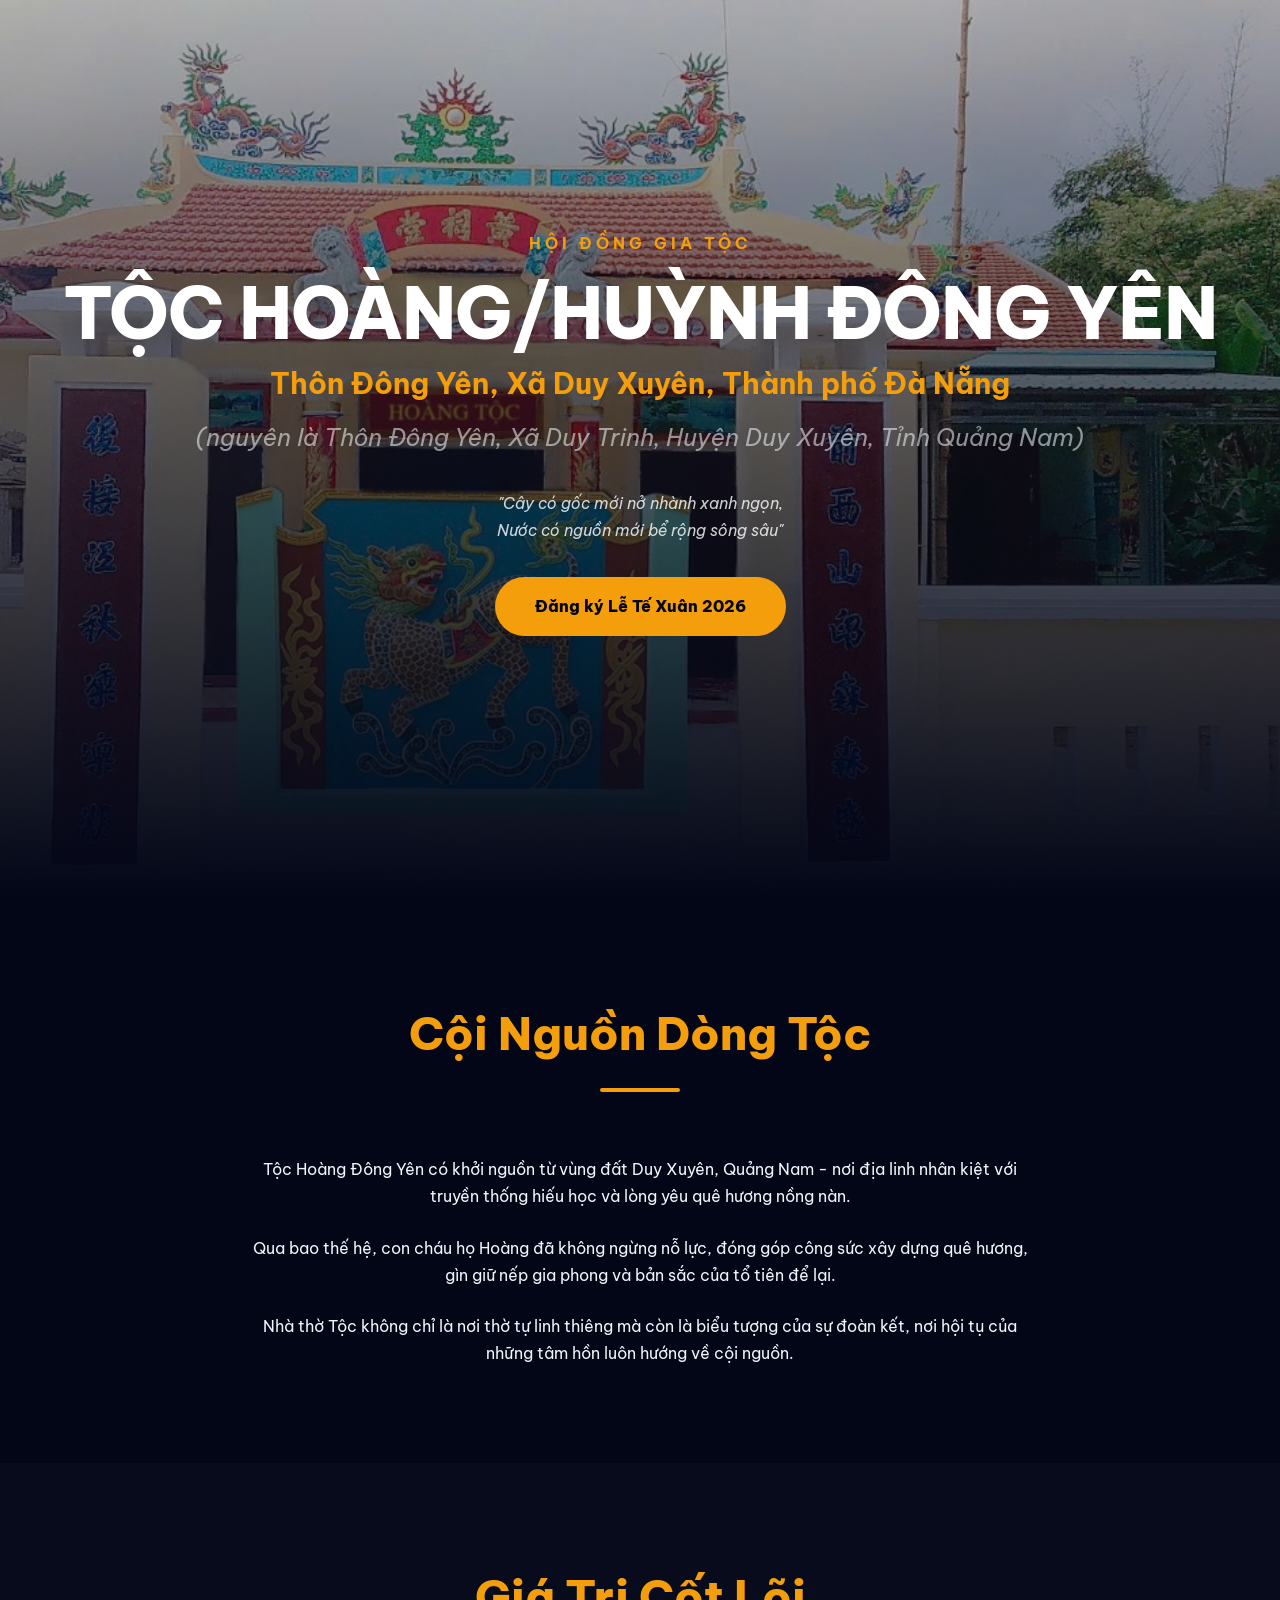
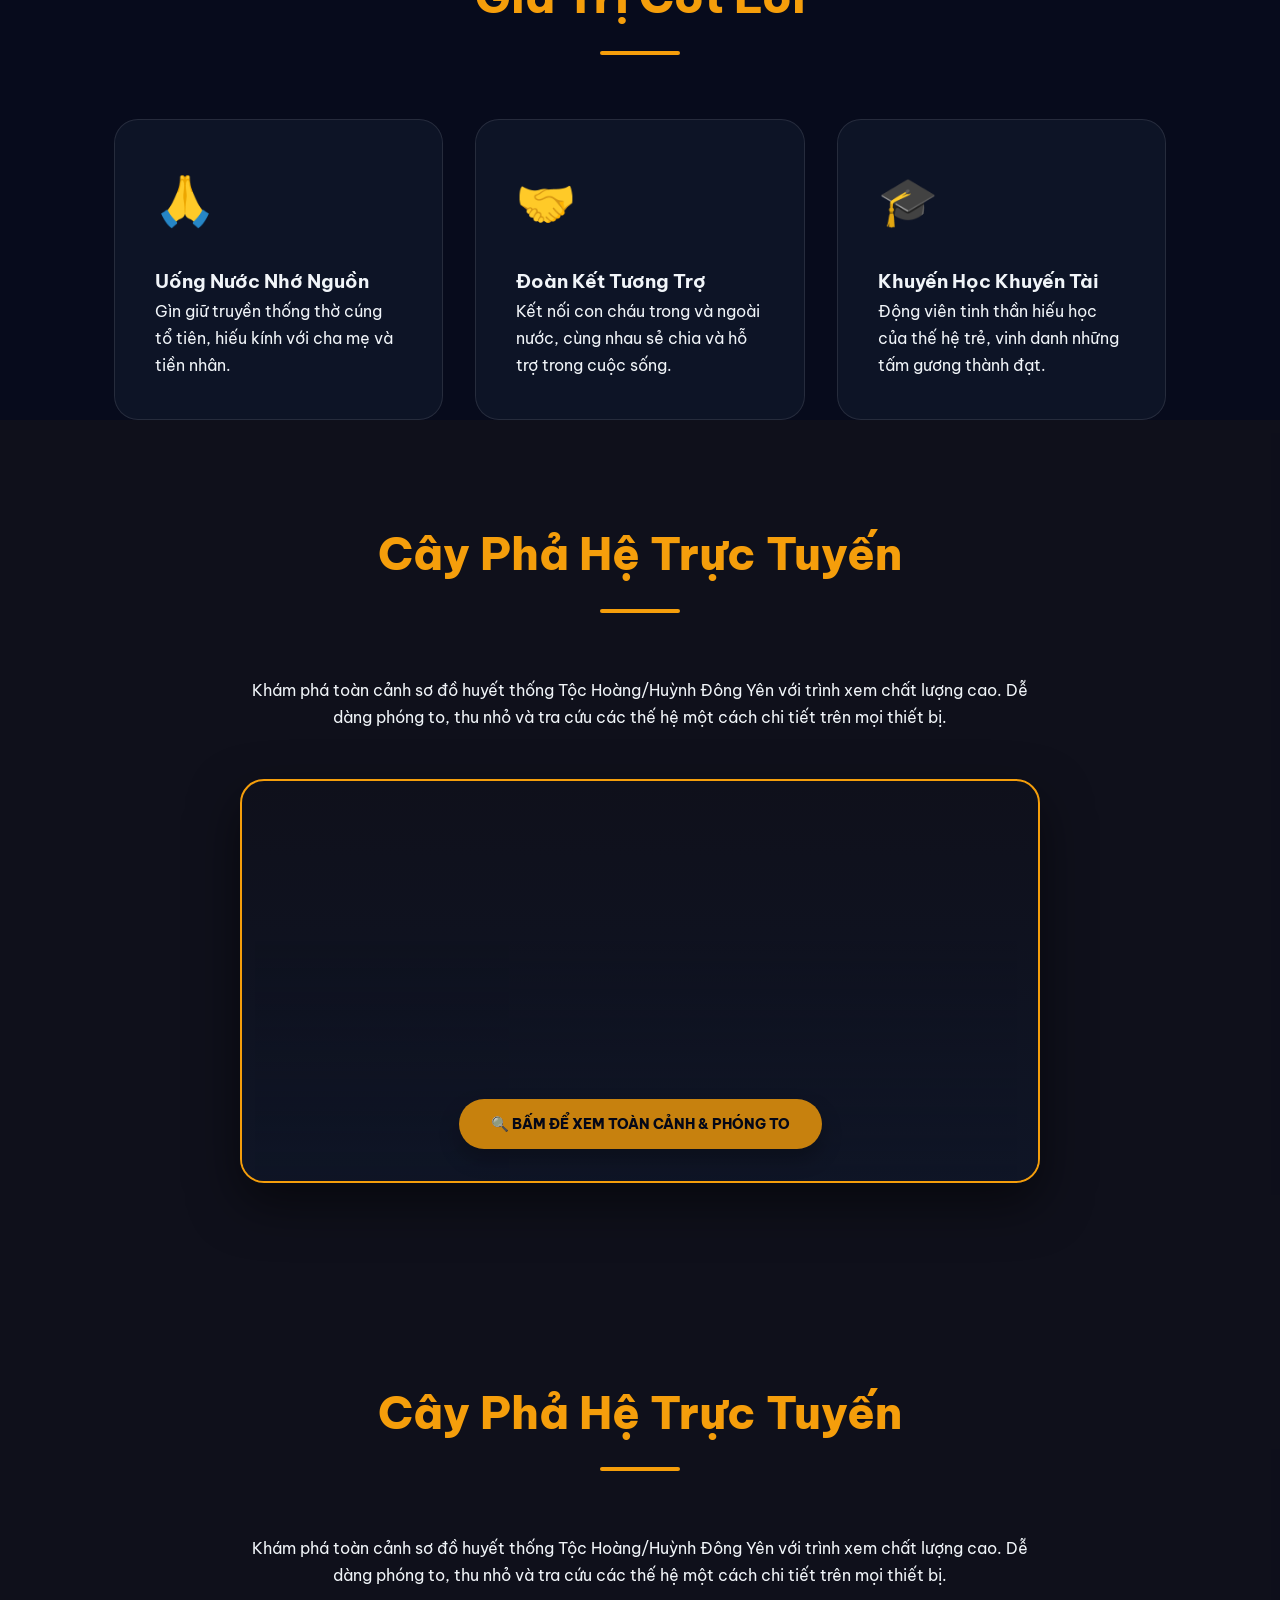
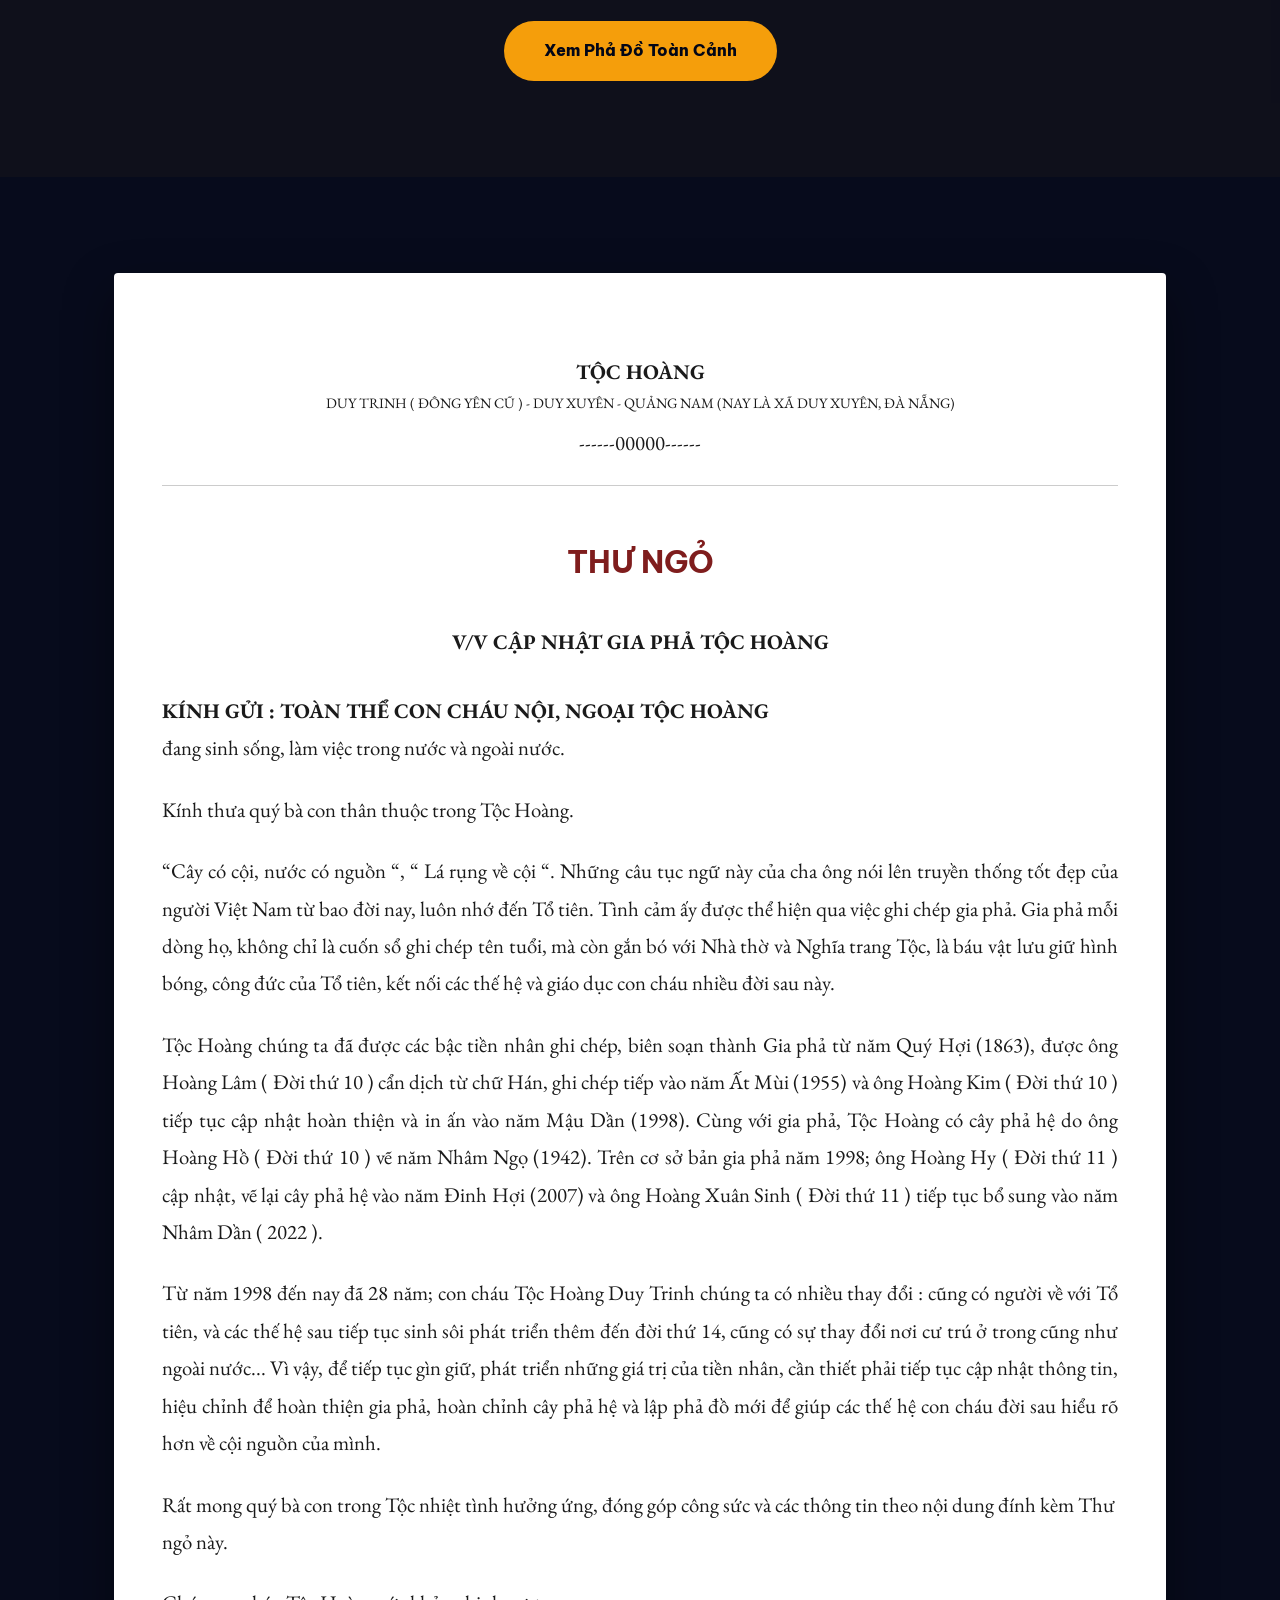
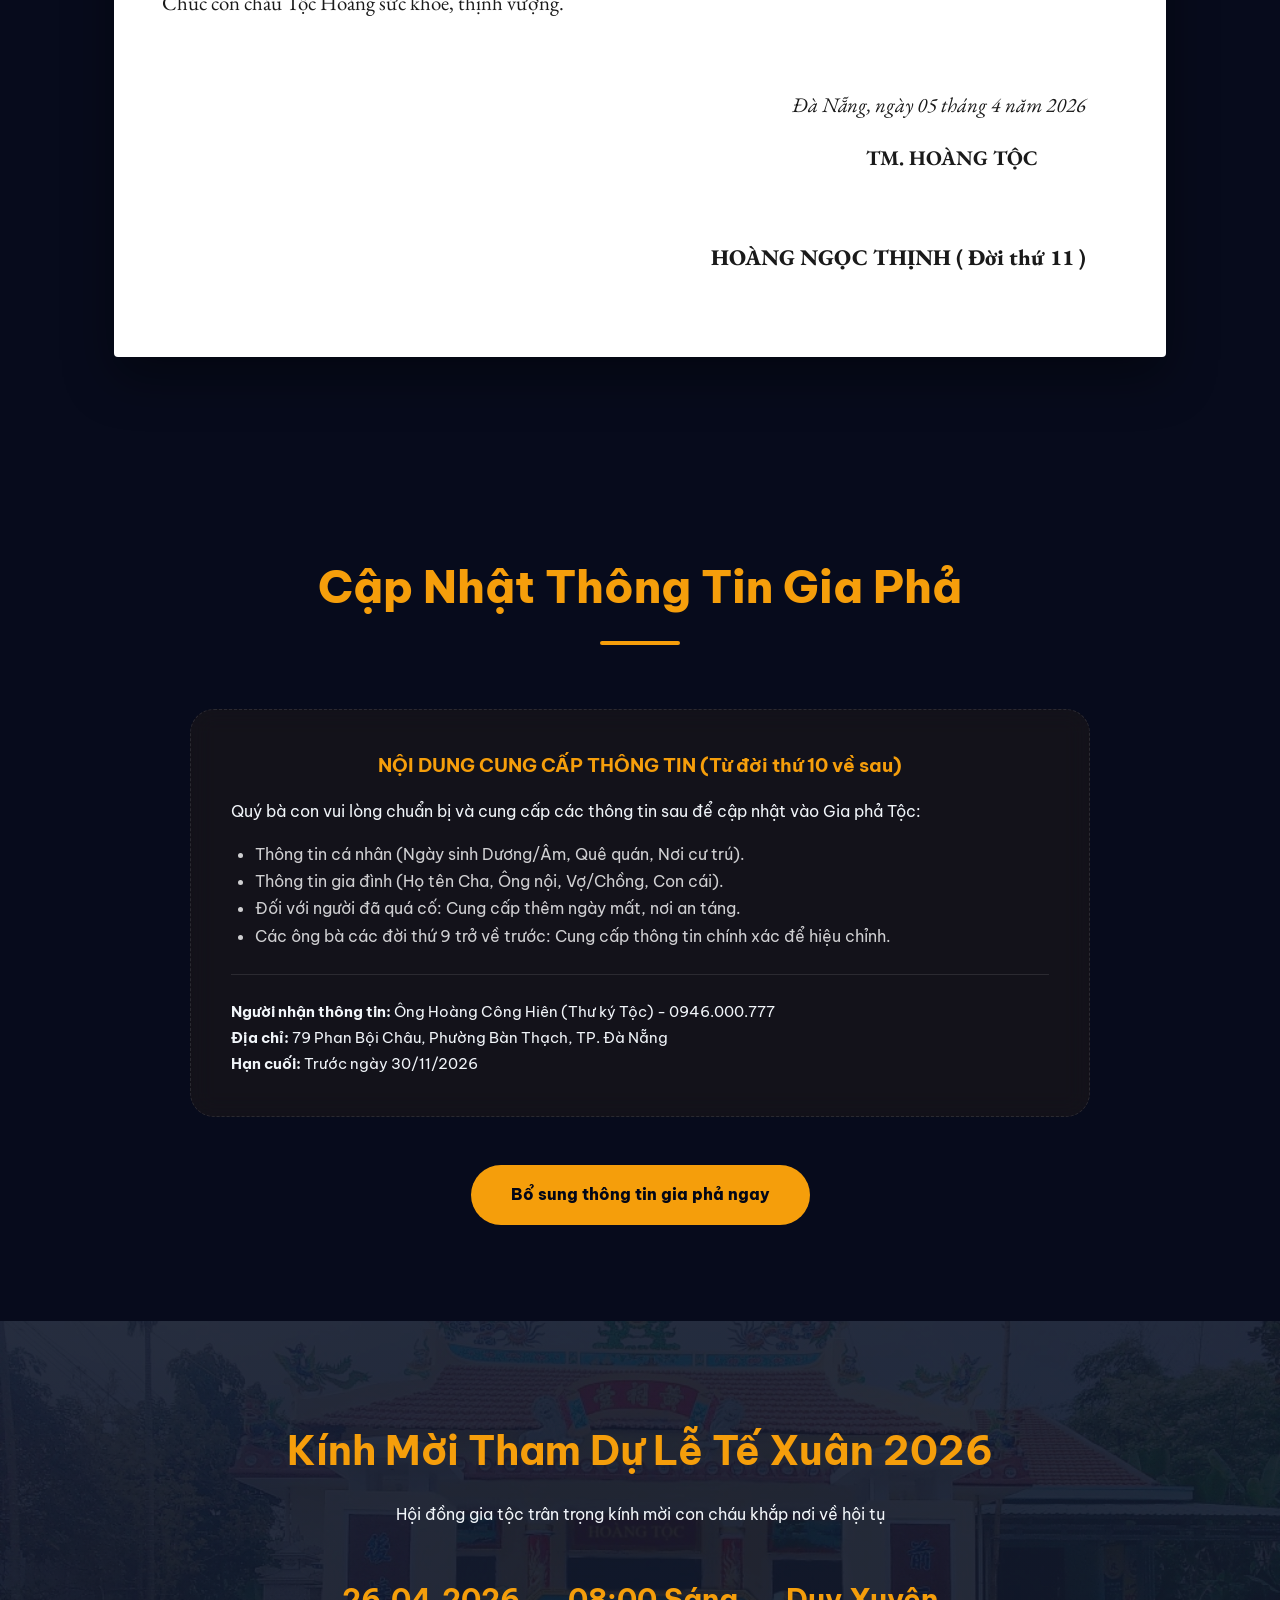
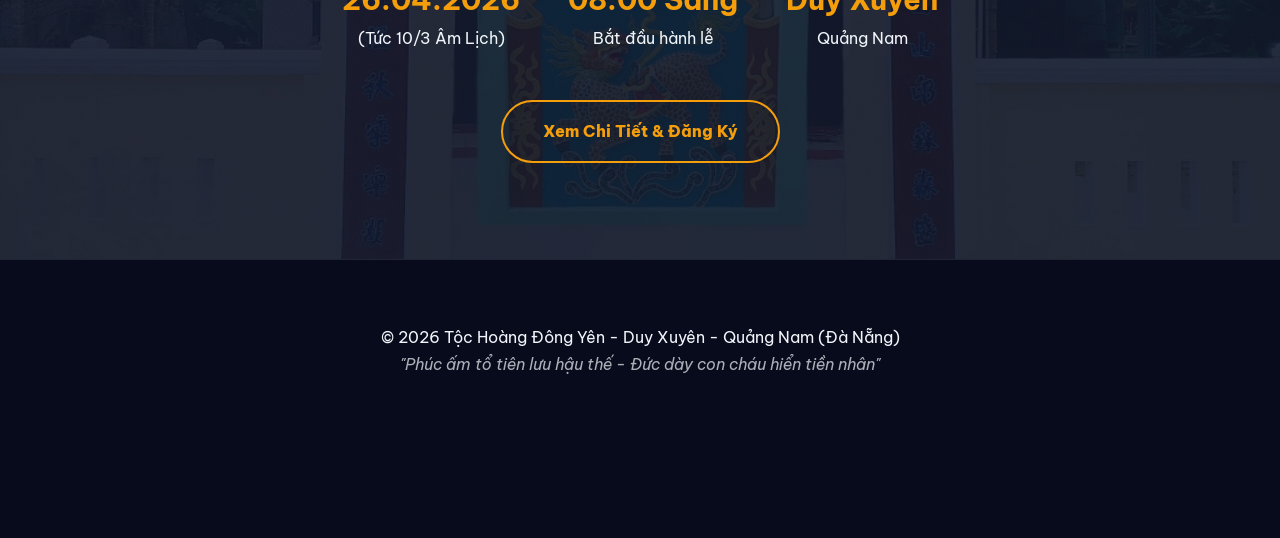
==== commit c604eb5d: "Merge branch 'feature-v2-development'" ====
--- a/index.html
+++ b/index.html
@@ -107,6 +107,20 @@
             <span>🔍 Bấm để xem toàn cảnh & phóng to</span>
           </div>
         </a>
+      </div>
+    </div>
+  </section>
+
+  <!-- PHẢ ĐỒ - GIA PHẢ -->
+  <section id="tree-map" style="padding: 6rem 0; background: rgba(245, 158, 11, 0.03);">
+    <div class="container">
+      <div class="section-header">
+        <h2>Cây Phả Hệ Trực Tuyến</h2>
+        <div class="divider"></div>
+      </div>
+      <div style="text-align: center; max-width: 800px; margin: 0 auto;">
+        <p style="margin-bottom: 2rem;">Khám phá toàn cảnh sơ đồ huyết thống Tộc Hoàng/Huỳnh Đông Yên với trình xem chất lượng cao. Dễ dàng phóng to, thu nhỏ và tra cứu các thế hệ một cách chi tiết trên mọi thiết bị.</p>
+        <a href="map/" class="btn-clan">Xem Phả Đồ Toàn Cảnh</a>
       </div>
     </div>
   </section>
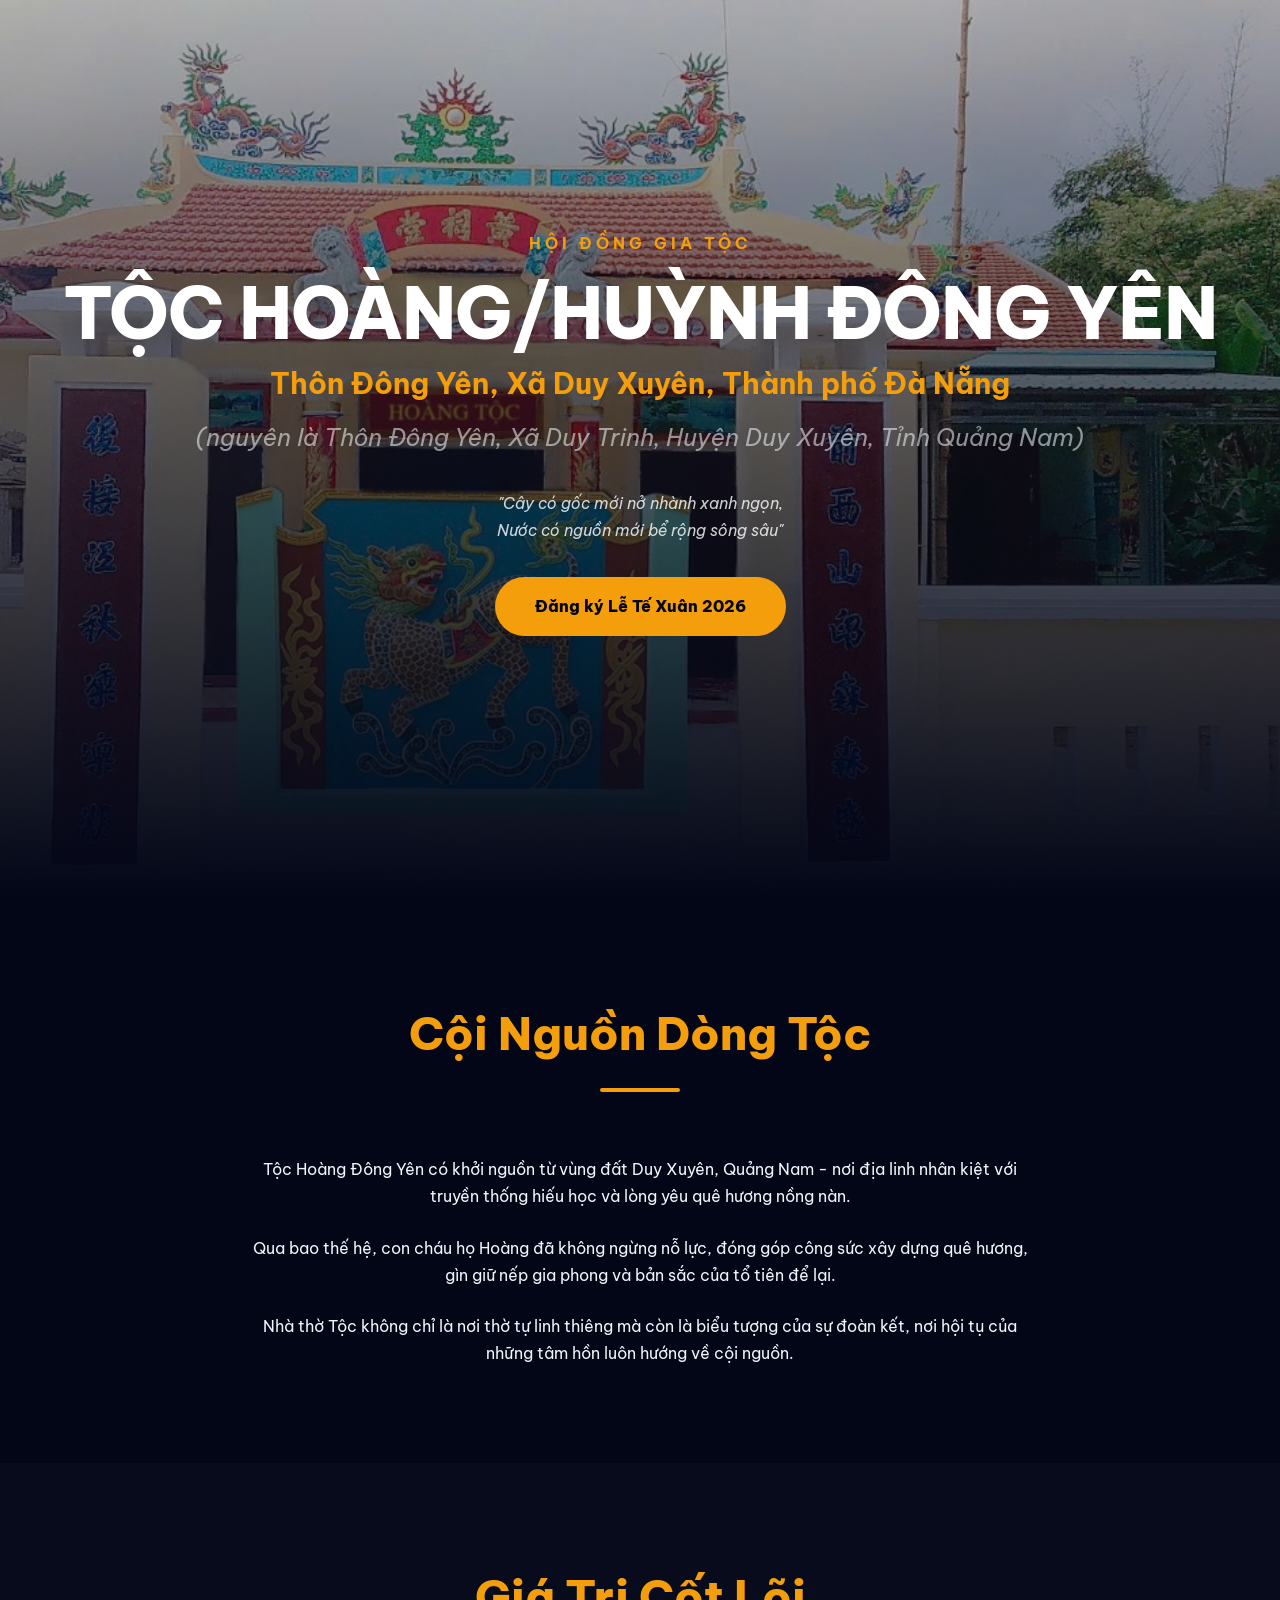
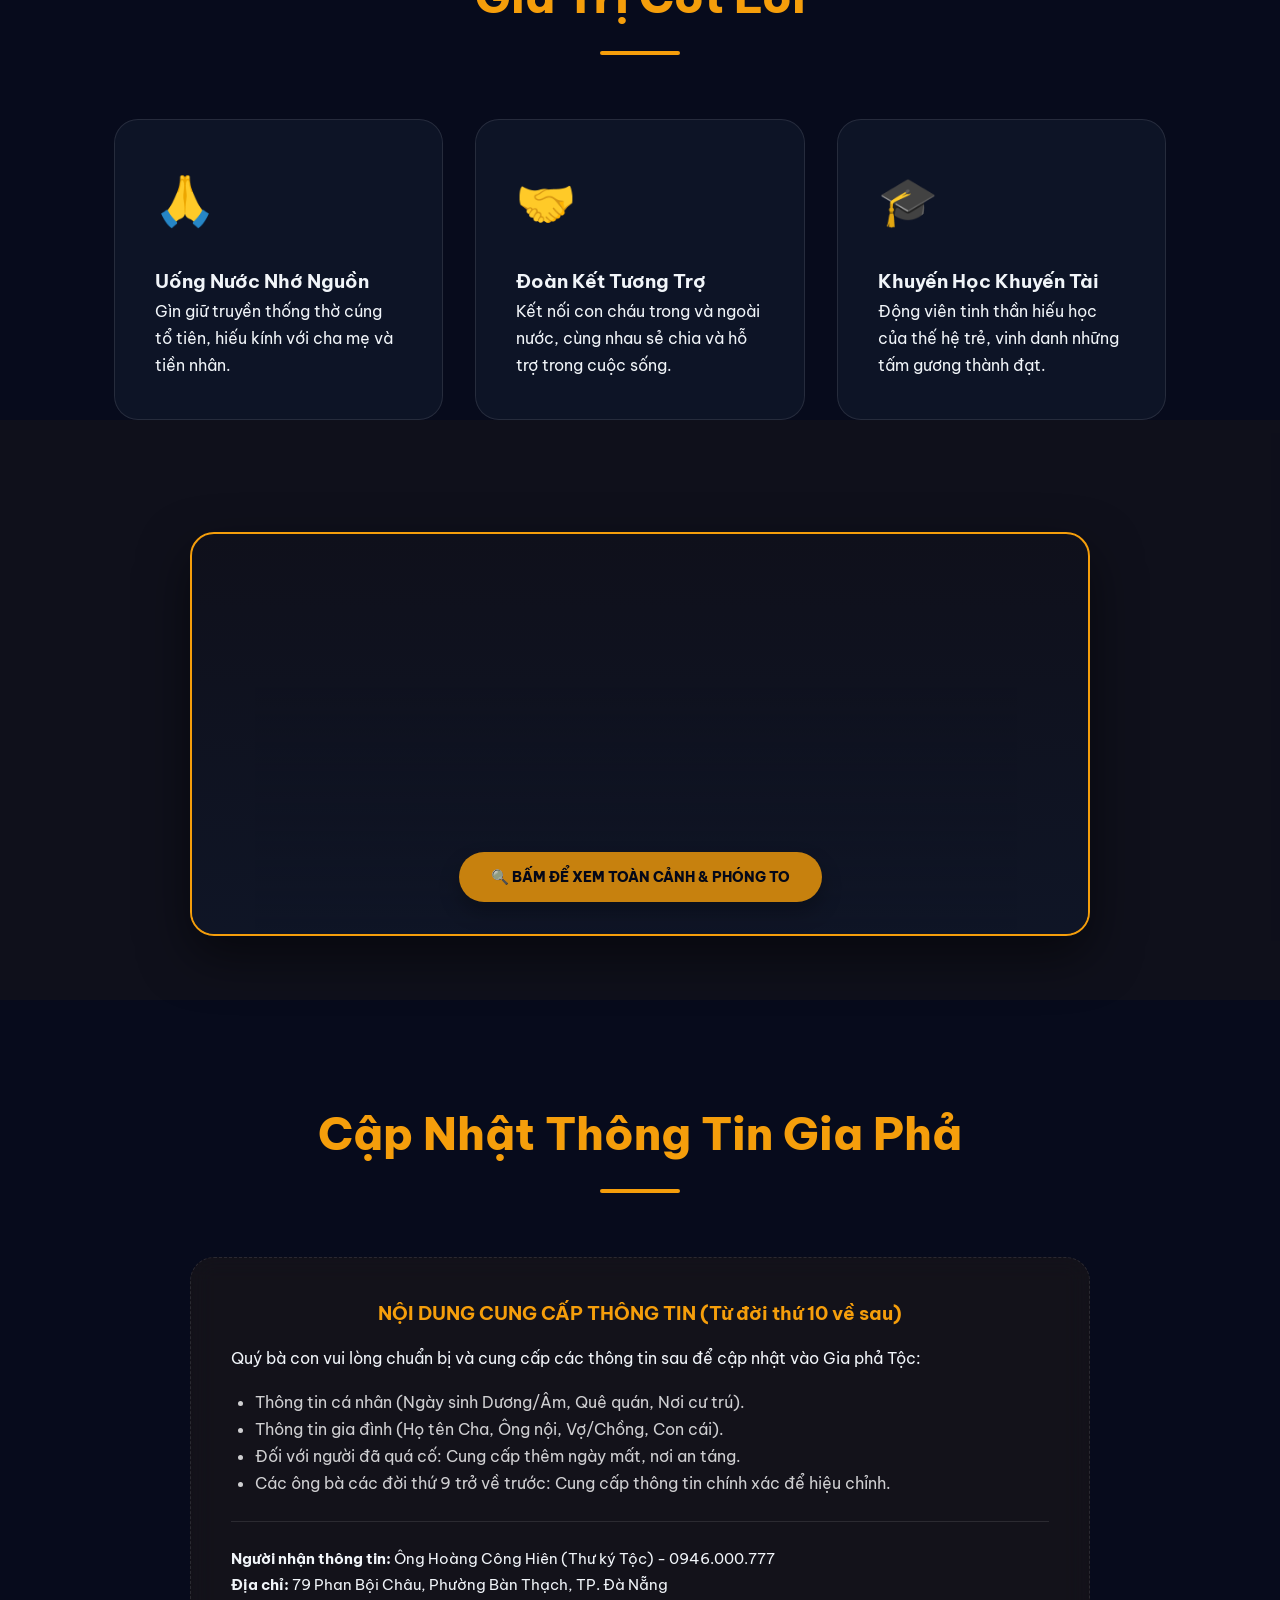
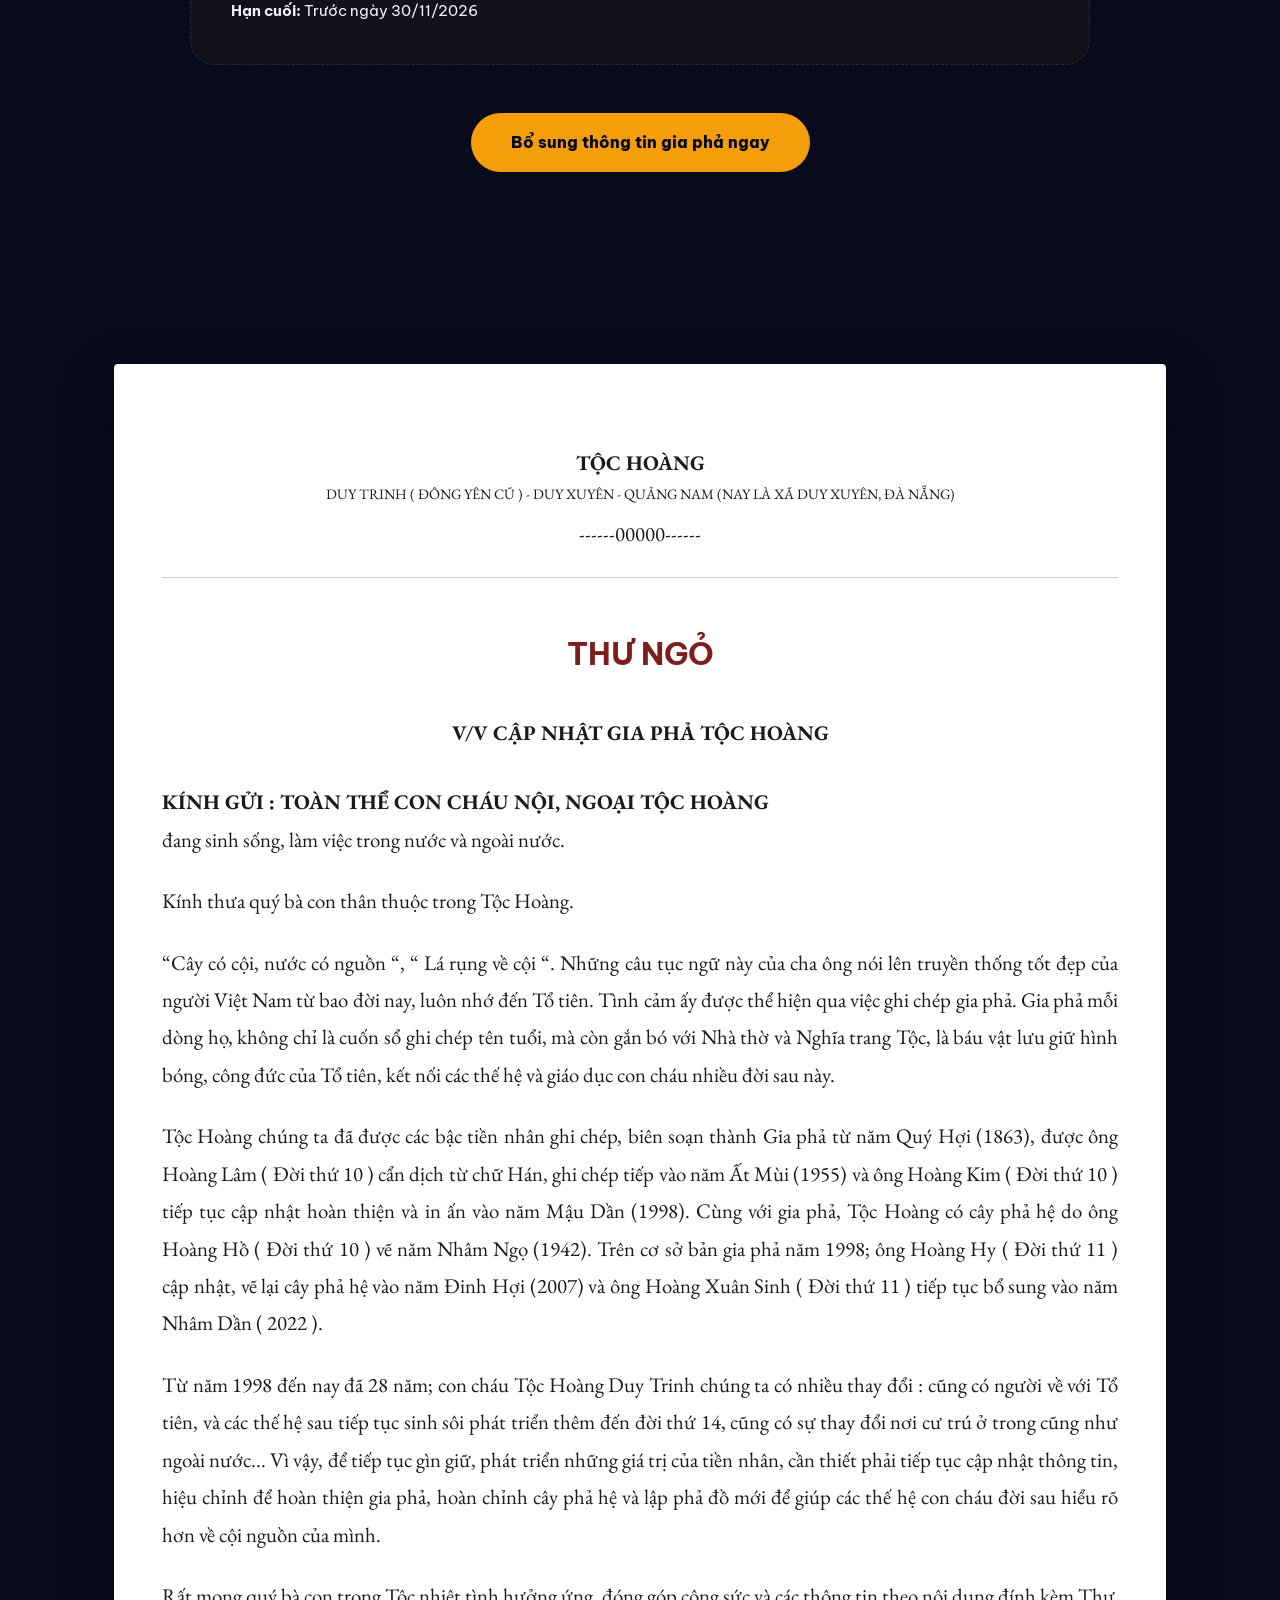
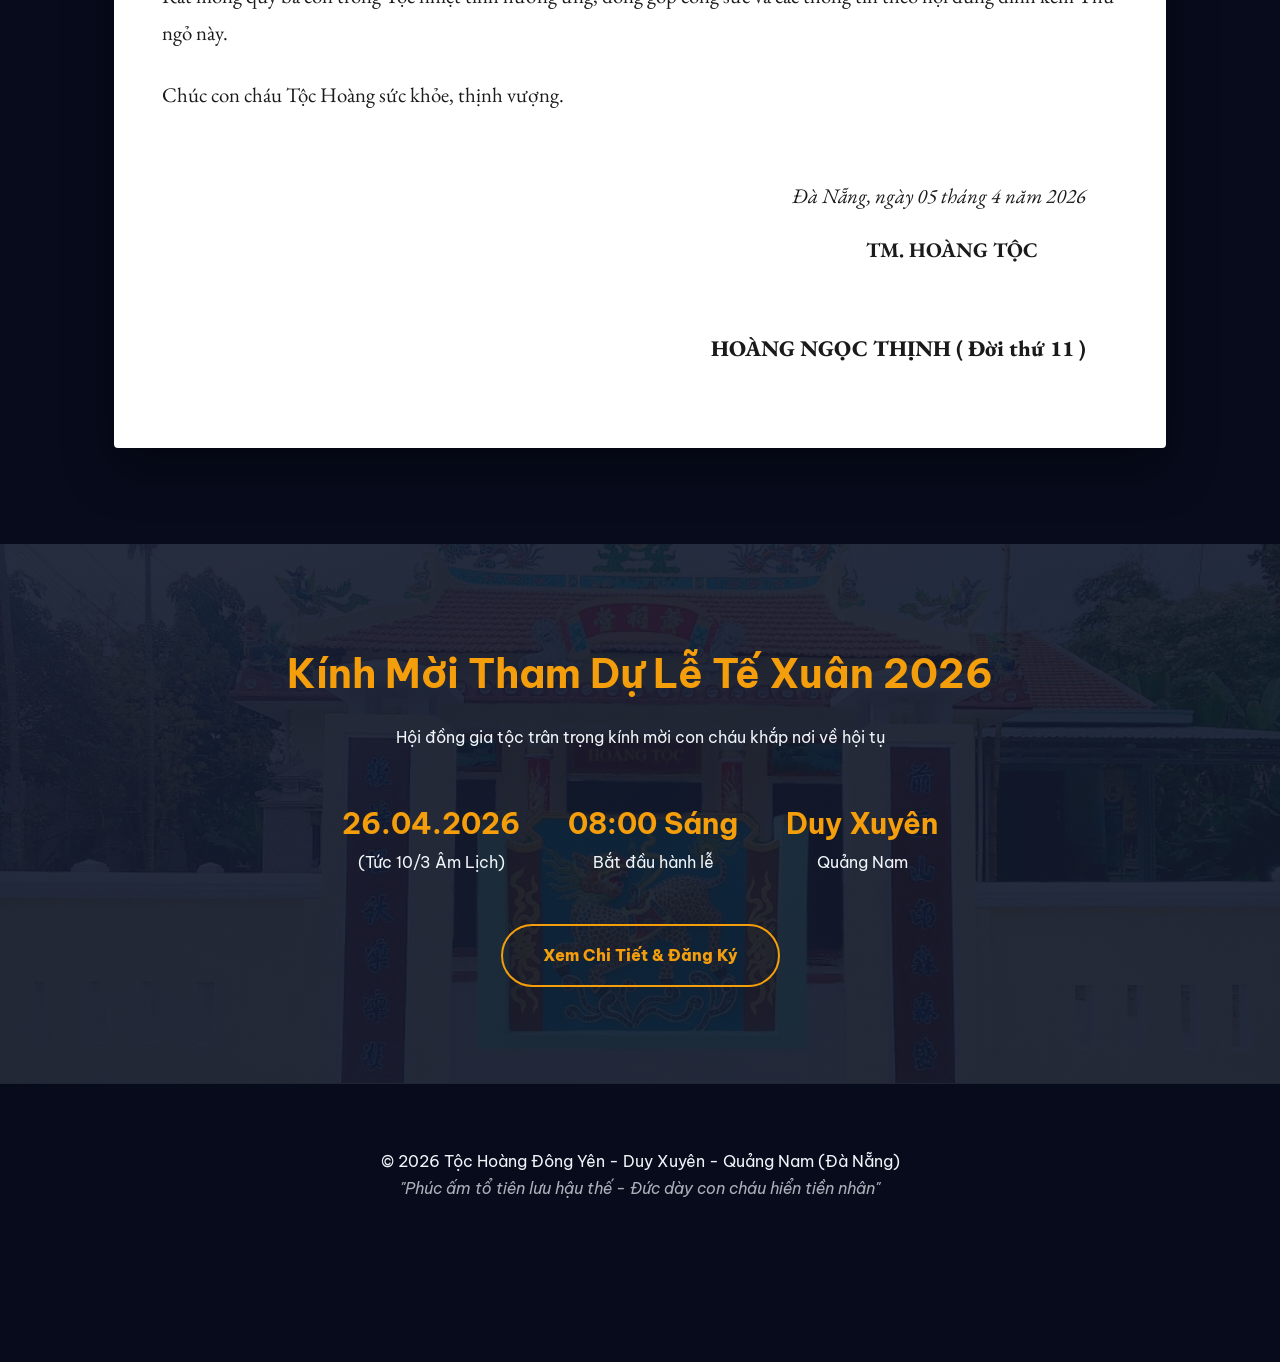
==== commit c72f1424: "chore: resolve merge conflict in index.html during layout restructure" ====
--- a/index.html
+++ b/index.html
@@ -90,16 +90,10 @@
         </div>
       </div>
     </div>
-  <!-- PHẢ ĐỒ - GIA PHẢ -->
-  <section id="tree-map" style="padding: 6rem 0; background: rgba(245, 158, 11, 0.03);">
-    <div class="container">
-      <div class="section-header">
-        <h2>Cây Phả Hệ Trực Tuyến</h2>
-        <div class="divider"></div>
-      </div>
-      <div style="text-align: center; max-width: 800px; margin: 0 auto;">
-        <p>Khám phá toàn cảnh sơ đồ huyết thống Tộc Hoàng/Huỳnh Đông Yên với trình xem chất lượng cao. Dễ dàng phóng to, thu nhỏ và tra cứu các thế hệ một cách chi tiết trên mọi thiết bị.</p>
-        
+  <!-- PHẢ ĐỒ - GIA PHẢ PREVIEW -->
+  <section id="tree-map" style="padding: 4rem 0; background: rgba(245, 158, 11, 0.03);">
+    <div class="container">
+      <div style="text-align: center; max-width: 900px; margin: 0 auto;">
         <!-- Interactive Preview Container -->
         <a href="map/" class="tree-map-container" style="display: block; text-decoration: none;">
           <div class="tree-map-preview"></div>
@@ -111,59 +105,6 @@
     </div>
   </section>
 
-  <!-- PHẢ ĐỒ - GIA PHẢ -->
-  <section id="tree-map" style="padding: 6rem 0; background: rgba(245, 158, 11, 0.03);">
-    <div class="container">
-      <div class="section-header">
-        <h2>Cây Phả Hệ Trực Tuyến</h2>
-        <div class="divider"></div>
-      </div>
-      <div style="text-align: center; max-width: 800px; margin: 0 auto;">
-        <p style="margin-bottom: 2rem;">Khám phá toàn cảnh sơ đồ huyết thống Tộc Hoàng/Huỳnh Đông Yên với trình xem chất lượng cao. Dễ dàng phóng to, thu nhỏ và tra cứu các thế hệ một cách chi tiết trên mọi thiết bị.</p>
-        <a href="map/" class="btn-clan">Xem Phả Đồ Toàn Cảnh</a>
-      </div>
-    </div>
-  </section>
-
-  <!-- THƯ NGỎ -->
-  <section id="letter" style="padding: 6rem 0;">
-    <div class="container">
-      <div class="letter-parchment">
-        <div style="text-align: center; margin-bottom: 3rem; border-bottom: 1px double #ccc; padding-bottom: 1rem;">
-          <p style="font-weight: 700;">TỘC HOÀNG</p>
-          <p style="font-size: 0.9rem; text-transform: uppercase;">DUY TRINH ( ĐÔNG YÊN CŨ ) - DUY XUYÊN - QUẢNG NAM (NAY LÀ XÃ DUY XUYÊN, ĐÀ NẴNG)</p>
-          <p style="margin: 0.5rem 0;">------00000------</p>
-        </div>
-        
-        <h2 style="text-align: center; color: var(--clan-red-deep); margin-bottom: 2rem;">THƯ NGỎ</h2>
-        <div style="text-align: center; margin-bottom: 2rem; font-weight: 700;">V/V CẬP NHẬT GIA PHẢ TỘC HOÀNG</div>
-
-        <div>
-          <p><b>KÍNH GỬI : TOÀN THỂ CON CHÁU NỘI, NGOẠI TỘC HOÀNG</b><br>
-          đang sinh sống, làm việc trong nước và ngoài nước.</p>
-          
-          <p style="margin: 1.5rem 0;">Kính thưa quý bà con thân thuộc trong Tộc Hoàng.</p>
-          
-          <p style="margin-bottom: 1.5rem; text-align: justify;">“Cây có cội, nước có nguồn “, “ Lá rụng về cội “. Những câu tục ngữ này của cha ông nói lên truyền thống tốt đẹp của người Việt Nam từ bao đời nay, luôn nhớ đến Tổ tiên. Tình cảm ấy được thể hiện qua việc ghi chép gia phả. Gia phả mỗi dòng họ, không chỉ là cuốn sổ ghi chép tên tuổi, mà còn gắn bó với Nhà thờ và Nghĩa trang Tộc, là báu vật lưu giữ hình bóng, công đức của Tổ tiên, kết nối các thế hệ và giáo dục con cháu nhiều đời sau này.</p>
-          
-          <p style="margin-bottom: 1.5rem; text-align: justify;">Tộc Hoàng chúng ta đã được các bậc tiền nhân ghi chép, biên soạn thành Gia phả từ năm Quý Hợi (1863), được ông Hoàng Lâm ( Đời thứ 10 ) cẩn dịch từ chữ Hán, ghi chép tiếp vào năm Ất Mùi (1955) và ông Hoàng Kim ( Đời thứ 10 ) tiếp tục cập nhật hoàn thiện và in ấn vào năm Mậu Dần (1998). Cùng với gia phả, Tộc Hoàng có cây phả hệ do ông Hoàng Hồ ( Đời thứ 10 ) vẽ năm Nhâm Ngọ (1942). Trên cơ sở bản gia phả năm 1998; ông Hoàng Hy ( Đời thứ 11 ) cập nhật, vẽ lại cây phả hệ vào năm Đinh Hợi (2007) và ông Hoàng Xuân Sinh ( Đời thứ 11 ) tiếp tục bổ sung vào năm Nhâm Dần ( 2022 ).</p>
-          
-          <p style="margin-bottom: 1.5rem; text-align: justify;">Từ năm 1998 đến nay đã 28 năm; con cháu Tộc Hoàng Duy Trinh chúng ta có nhiều thay đổi : cũng có người về với Tổ tiên, và các thế hệ sau tiếp tục sinh sôi phát triển thêm đến đời thứ 14, cũng có sự thay đổi nơi cư trú ở trong cũng như ngoài nước... Vì vậy, để tiếp tục gìn giữ, phát triển những giá trị của tiền nhân, cần thiết phải tiếp tục cập nhật thông tin, hiệu chỉnh để hoàn thiện gia phả, hoàn chỉnh cây phả hệ và lập phả đồ mới để giúp các thế hệ con cháu đời sau hiểu rõ hơn về cội nguồn của mình.</p>
-          
-          <p style="margin-bottom: 1.5rem;">Rất mong quý bà con trong Tộc nhiệt tình hưởng ứng, đóng góp công sức và các thông tin theo nội dung đính kèm Thư ngỏ này.</p>
-          
-          <p>Chúc con cháu Tộc Hoàng sức khỏe, thịnh vượng.</p>
-        </div>
-
-        <div style="margin-top: 4rem; display: flex; flex-direction: column; align-items: flex-end; padding-right: 2rem;">
-          <div style="font-style: italic; margin-bottom: 1rem;">Đà Nẵng, ngày 05 tháng 4 năm 2026</div>
-          <div style="font-weight: 700; margin-right: 3rem;">TM. HOÀNG TỘC</div>
-          <div style="height: 60px;"></div>
-          <div style="font-weight: 800; font-size: 1.4rem;">HOÀNG NGỌC THỊNH ( Đời thứ 11 )</div>
-        </div>
-      </div>
-    </div>
-  </section>
 
   <!-- GENEALOGY UPDATE SECTION -->
   <section id="genealogy" style="padding: 6rem 0;">
@@ -197,6 +138,49 @@
     </div>
   </section>
 
+
+  <!-- THƯ NGỎ -->
+  <section id="letter" style="padding: 6rem 0;">
+    <div class="container">
+      <div class="letter-parchment">
+        <div style="text-align: center; margin-bottom: 3rem; border-bottom: 1px double #ccc; padding-bottom: 1rem;">
+          <p style="font-weight: 700;">TỘC HOÀNG</p>
+          <p style="font-size: 0.9rem; text-transform: uppercase;">DUY TRINH ( ĐÔNG YÊN CŨ ) - DUY XUYÊN - QUẢNG NAM (NAY LÀ XÃ DUY XUYÊN, ĐÀ NẴNG)</p>
+          <p style="margin: 0.5rem 0;">------00000------</p>
+        </div>
+        
+        <h2 style="text-align: center; color: var(--clan-red-deep); margin-bottom: 2rem;">THƯ NGỎ</h2>
+        <div style="text-align: center; margin-bottom: 2rem; font-weight: 700;">V/V CẬP NHẬT GIA PHẢ TỘC HOÀNG</div>
+
+        <div>
+          <p><b>KÍNH GỬI : TOÀN THỂ CON CHÁU NỘI, NGOẠI TỘC HOÀNG</b><br>
+          đang sinh sống, làm việc trong nước và ngoài nước.</p>
+          
+          <p style="margin: 1.5rem 0;">Kính thưa quý bà con thân thuộc trong Tộc Hoàng.</p>
+          
+          <p style="margin-bottom: 1.5rem; text-align: justify;">“Cây có cội, nước có nguồn “, “ Lá rụng về cội “. Những câu tục ngữ này của cha ông nói lên truyền thống tốt đẹp của người Việt Nam từ bao đời nay, luôn nhớ đến Tổ tiên. Tình cảm ấy được thể hiện qua việc ghi chép gia phả. Gia phả mỗi dòng họ, không chỉ là cuốn sổ ghi chép tên tuổi, mà còn gắn bó với Nhà thờ và Nghĩa trang Tộc, là báu vật lưu giữ hình bóng, công đức của Tổ tiên, kết nối các thế hệ và giáo dục con cháu nhiều đời sau này.</p>
+          
+          <p style="margin-bottom: 1.5rem; text-align: justify;">Tộc Hoàng chúng ta đã được các bậc tiền nhân ghi chép, biên soạn thành Gia phả từ năm Quý Hợi (1863), được ông Hoàng Lâm ( Đời thứ 10 ) cẩn dịch từ chữ Hán, ghi chép tiếp vào năm Ất Mùi (1955) và ông Hoàng Kim ( Đời thứ 10 ) tiếp tục cập nhật hoàn thiện và in ấn vào năm Mậu Dần (1998). Cùng với gia phả, Tộc Hoàng có cây phả hệ do ông Hoàng Hồ ( Đời thứ 10 ) vẽ năm Nhâm Ngọ (1942). Trên cơ sở bản gia phả năm 1998; ông Hoàng Hy ( Đời thứ 11 ) cập nhật, vẽ lại cây phả hệ vào năm Đinh Hợi (2007) và ông Hoàng Xuân Sinh ( Đời thứ 11 ) tiếp tục bổ sung vào năm Nhâm Dần ( 2022 ).</p>
+          
+          <p style="margin-bottom: 1.5rem; text-align: justify;">Từ năm 1998 đến nay đã 28 năm; con cháu Tộc Hoàng Duy Trinh chúng ta có nhiều thay đổi : cũng có người về với Tổ tiên, và các thế hệ sau tiếp tục sinh sôi phát triển thêm đến đời thứ 14, cũng có sự thay đổi nơi cư trú ở trong cũng như ngoài nước... Vì vậy, để tiếp tục gìn giữ, phát triển những giá trị của tiền nhân, cần thiết phải tiếp tục cập nhật thông tin, hiệu chỉnh để hoàn thiện gia phả, hoàn chỉnh cây phả hệ và lập phả đồ mới để giúp các thế hệ con cháu đời sau hiểu rõ hơn về cội nguồn của mình.</p>
+          
+          <p style="margin-bottom: 1.5rem;">Rất mong quý bà con trong Tộc nhiệt tình hưởng ứng, đóng góp công sức và các thông tin theo nội dung đính kèm Thư ngỏ này.</p>
+          
+          <p>Chúc con cháu Tộc Hoàng sức khỏe, thịnh vượng.</p>
+        </div>
+
+        <div style="margin-top: 4rem; display: flex; flex-direction: column; align-items: flex-end; padding-right: 2rem;">
+          <div style="font-style: italic; margin-bottom: 1rem;">Đà Nẵng, ngày 05 tháng 4 năm 2026</div>
+          <div style="font-weight: 700; margin-right: 3rem;">TM. HOÀNG TỘC</div>
+          <div style="height: 60px;"></div>
+          <div style="font-weight: 800; font-size: 1.4rem;">HOÀNG NGỌC THỊNH ( Đời thứ 11 )</div>
+        </div>
+      </div>
+    </div>
+  </section>
+
+
+
   <!-- EVENT INVITE -->
   <section id="event" style="background: linear-gradient(rgba(15, 23, 42, 0.9), rgba(15, 23, 42, 0.9)), url('assets/images/bg_dongyen_real.jpg') center/cover; padding: 6rem 0;">
     <div class="container" style="text-align: center;">
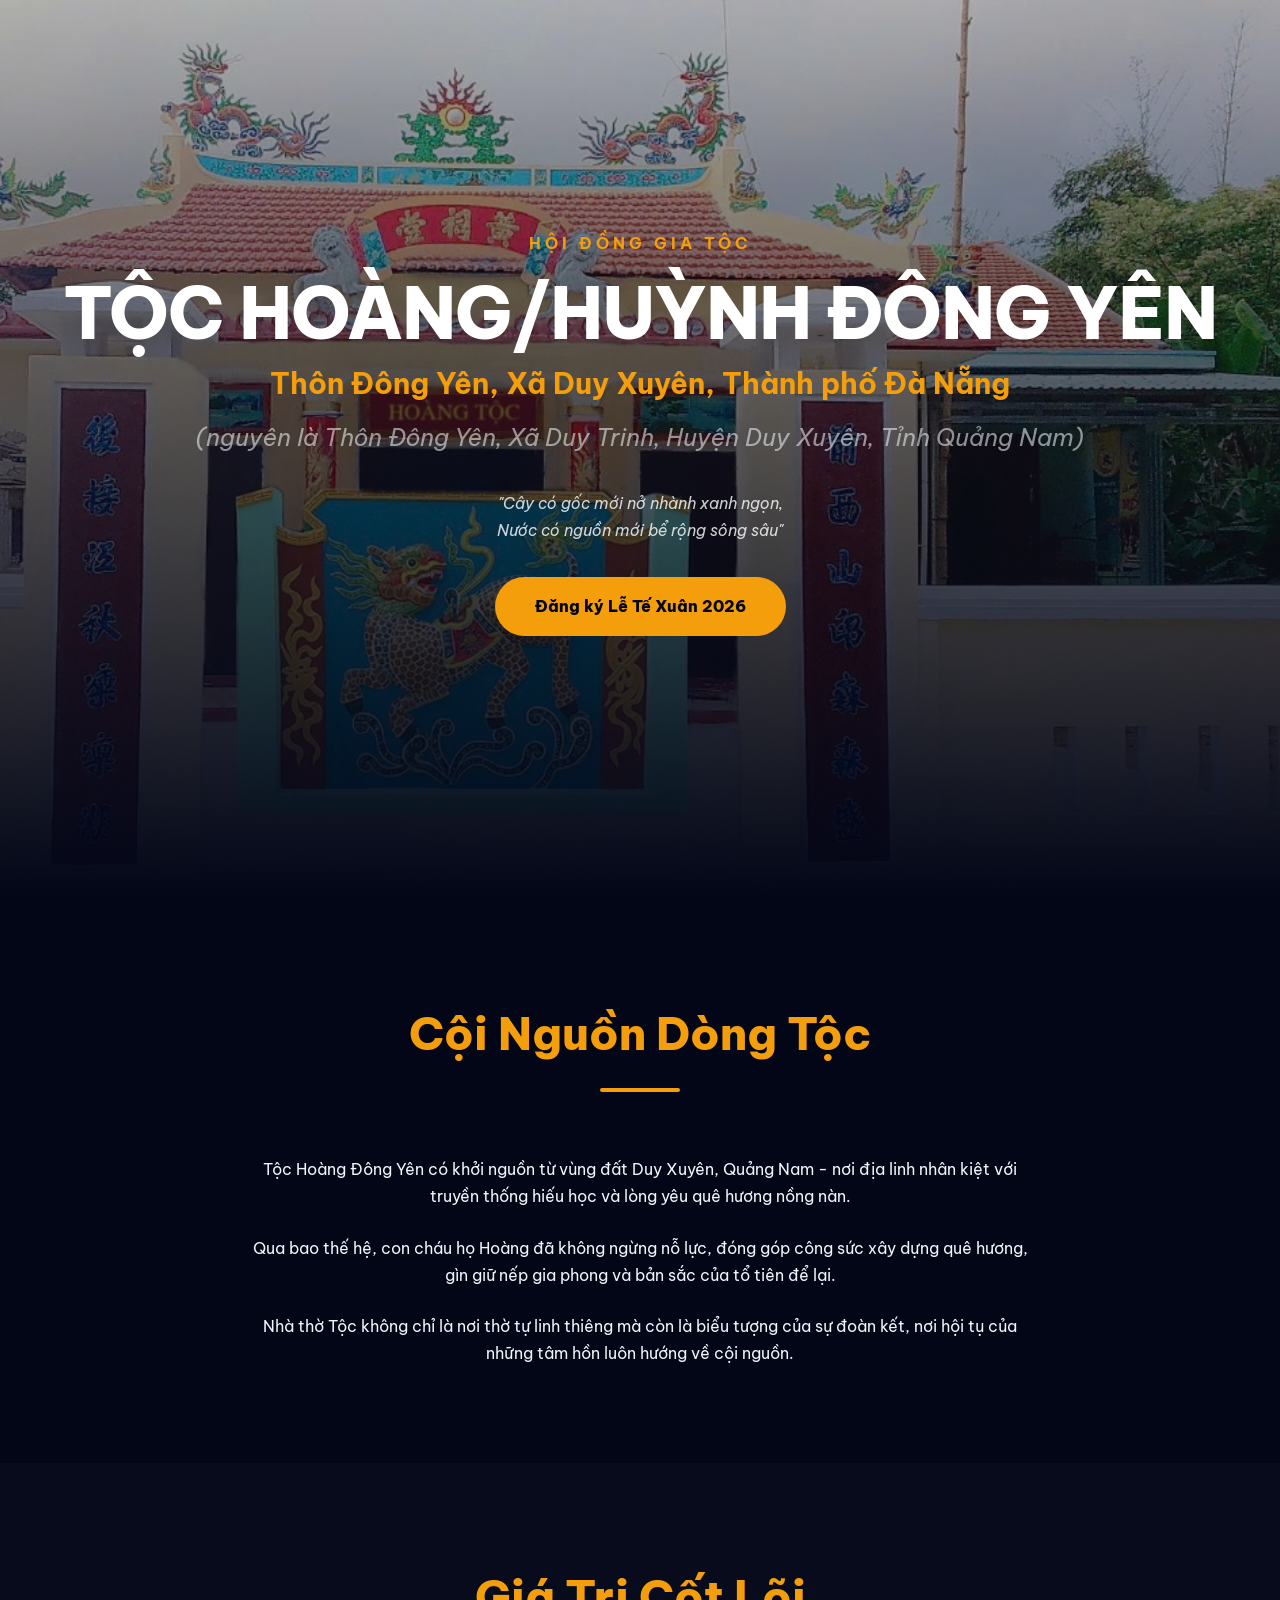
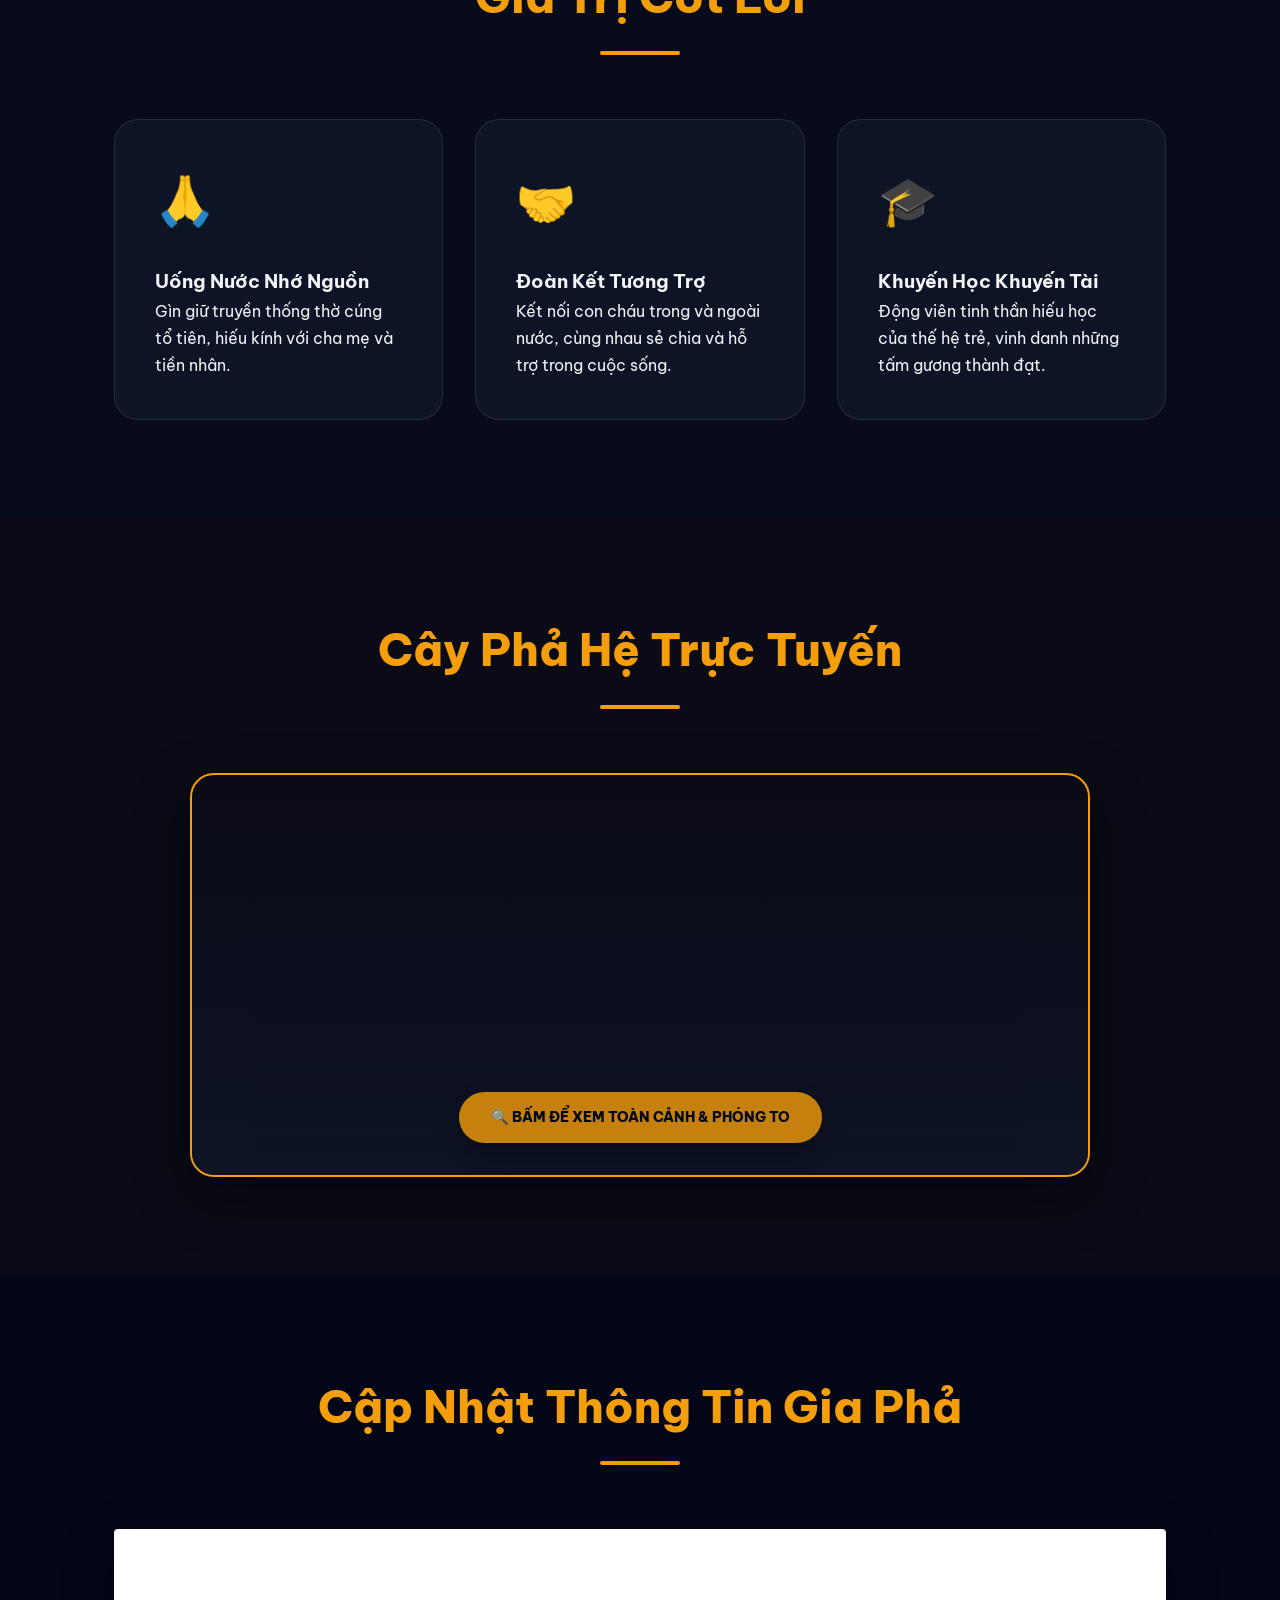
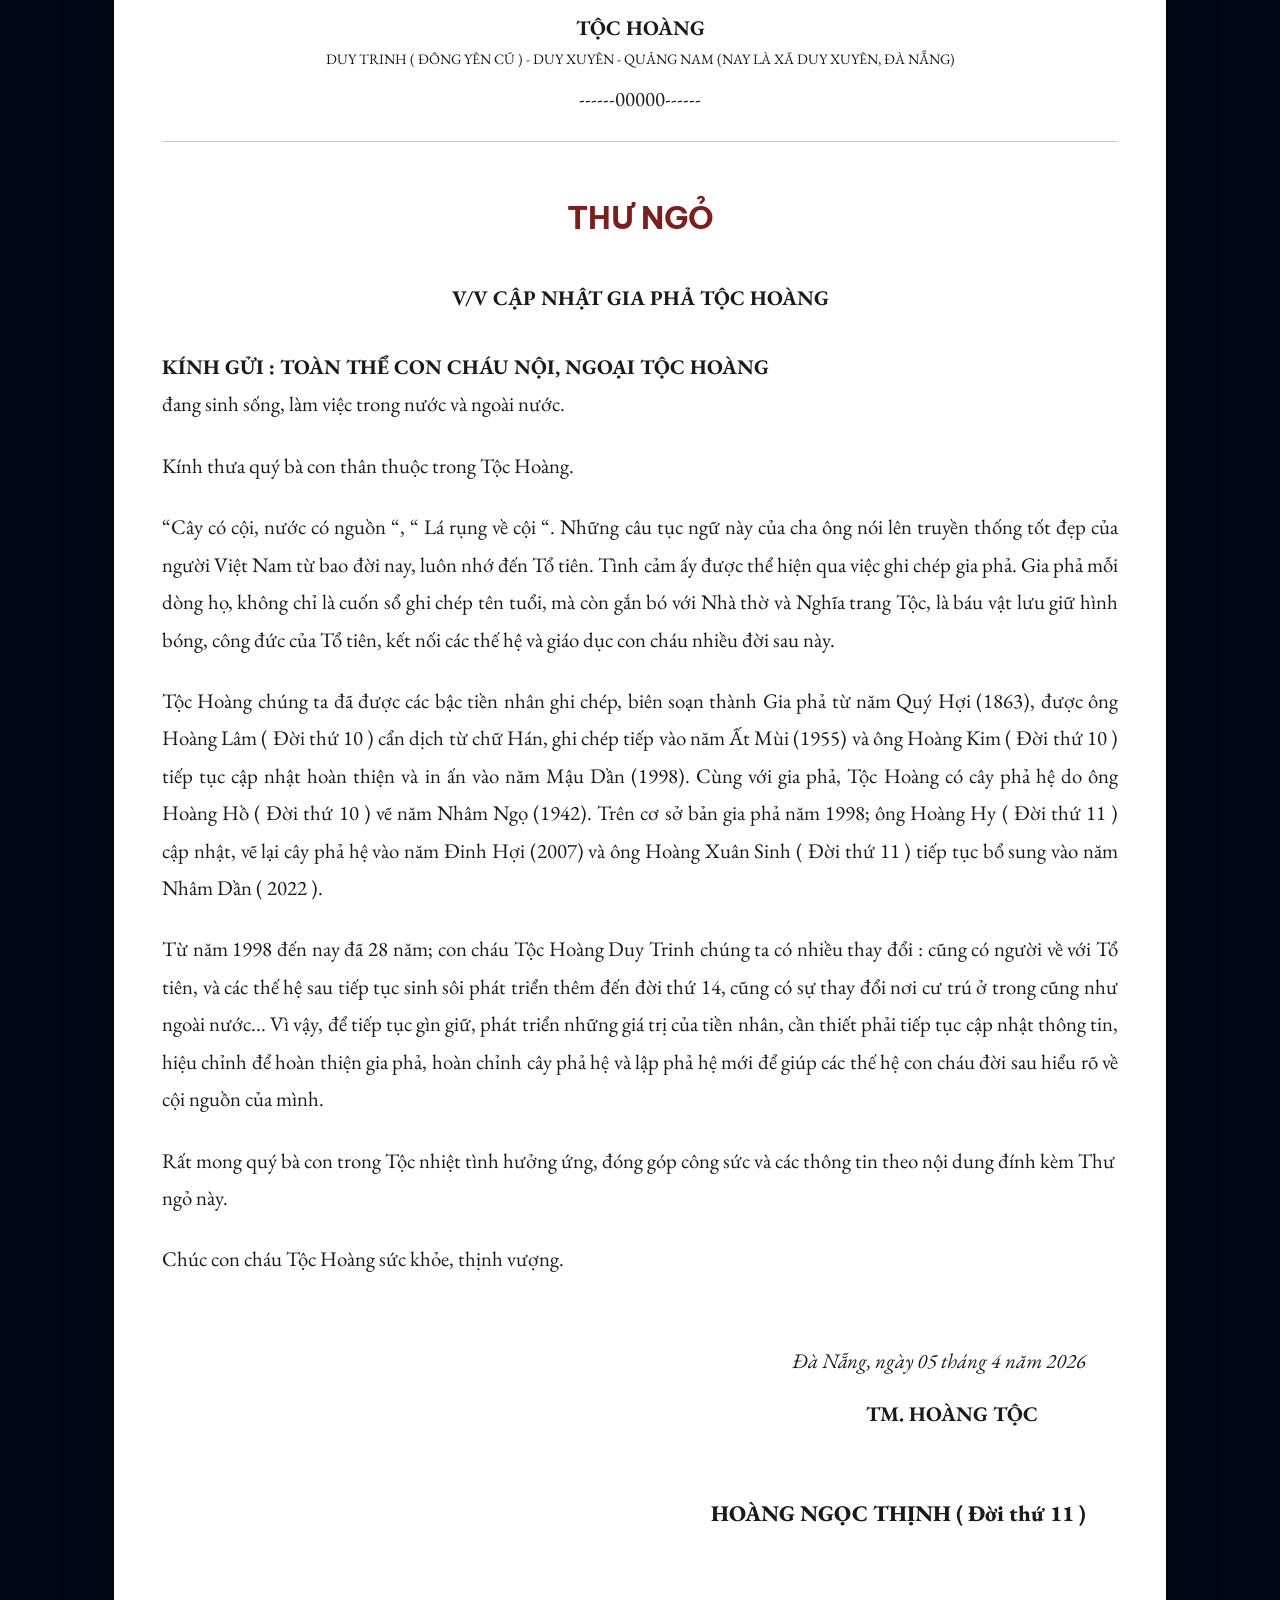
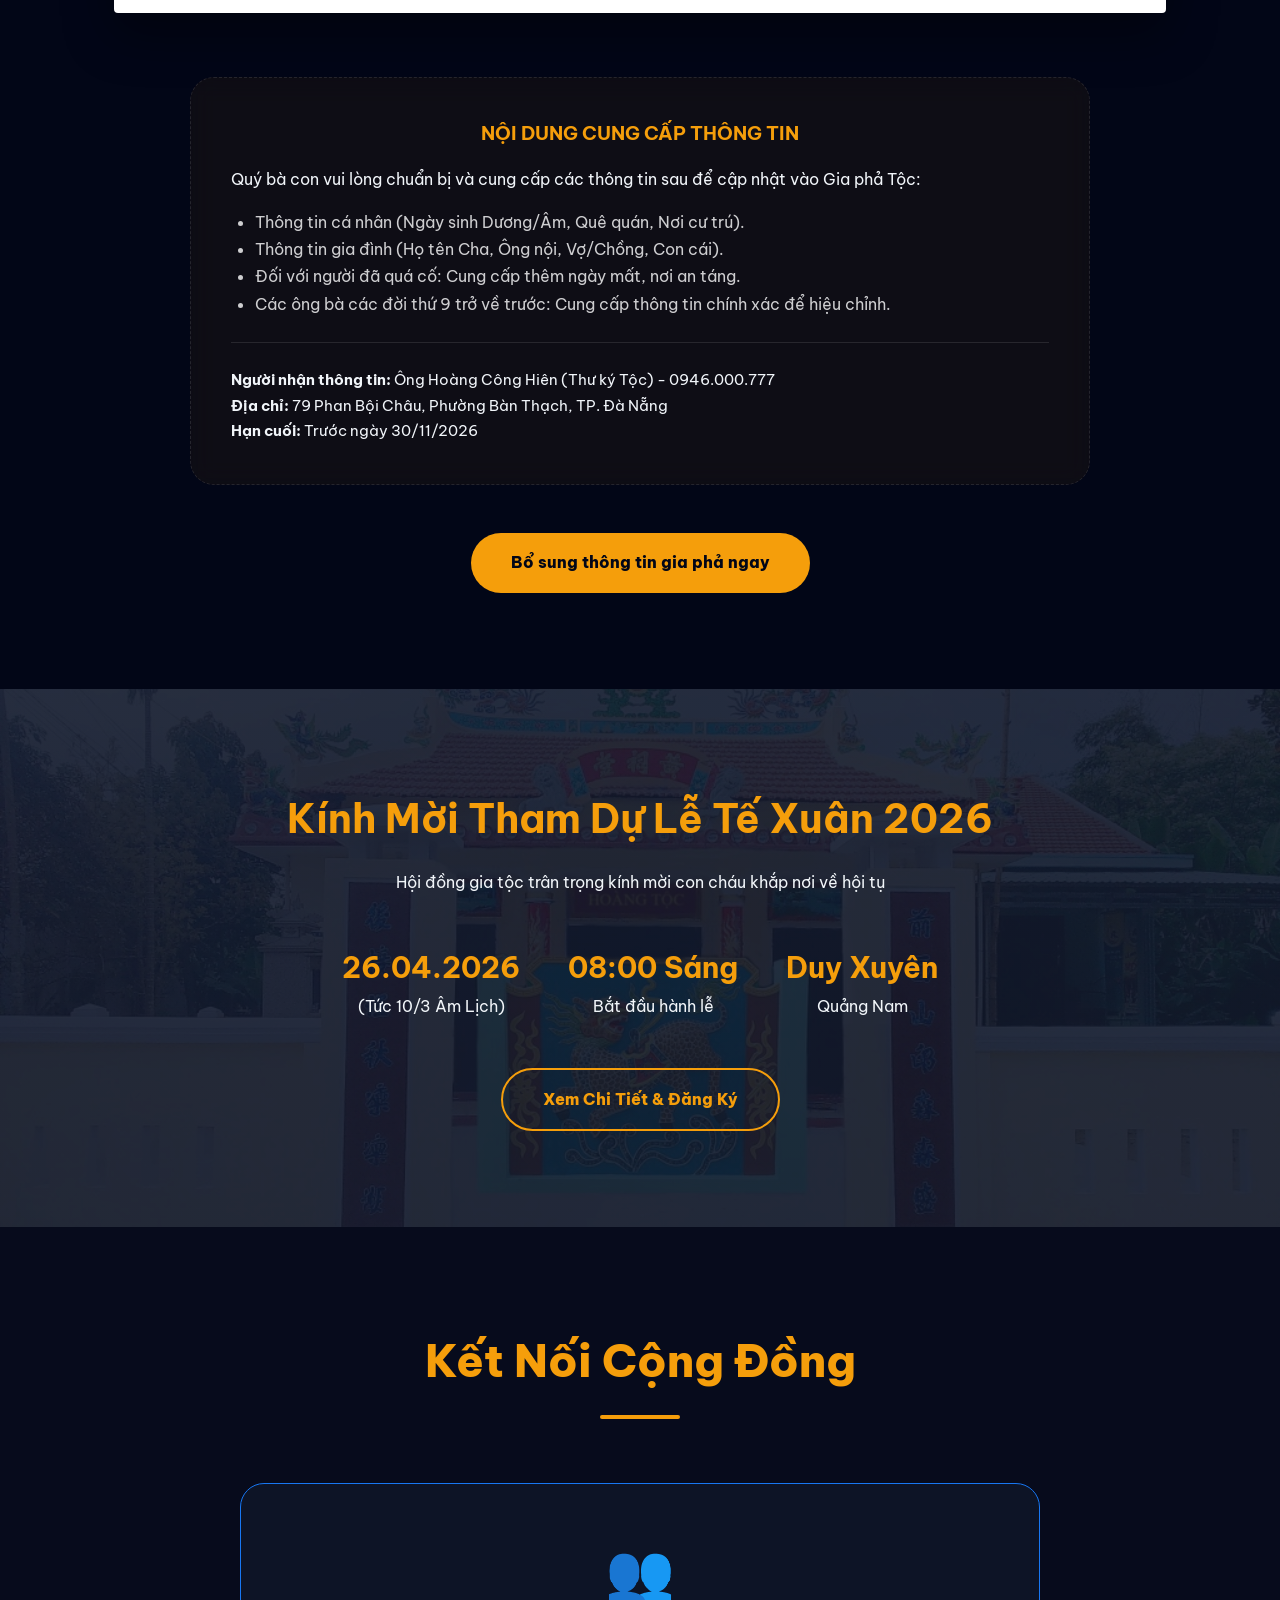
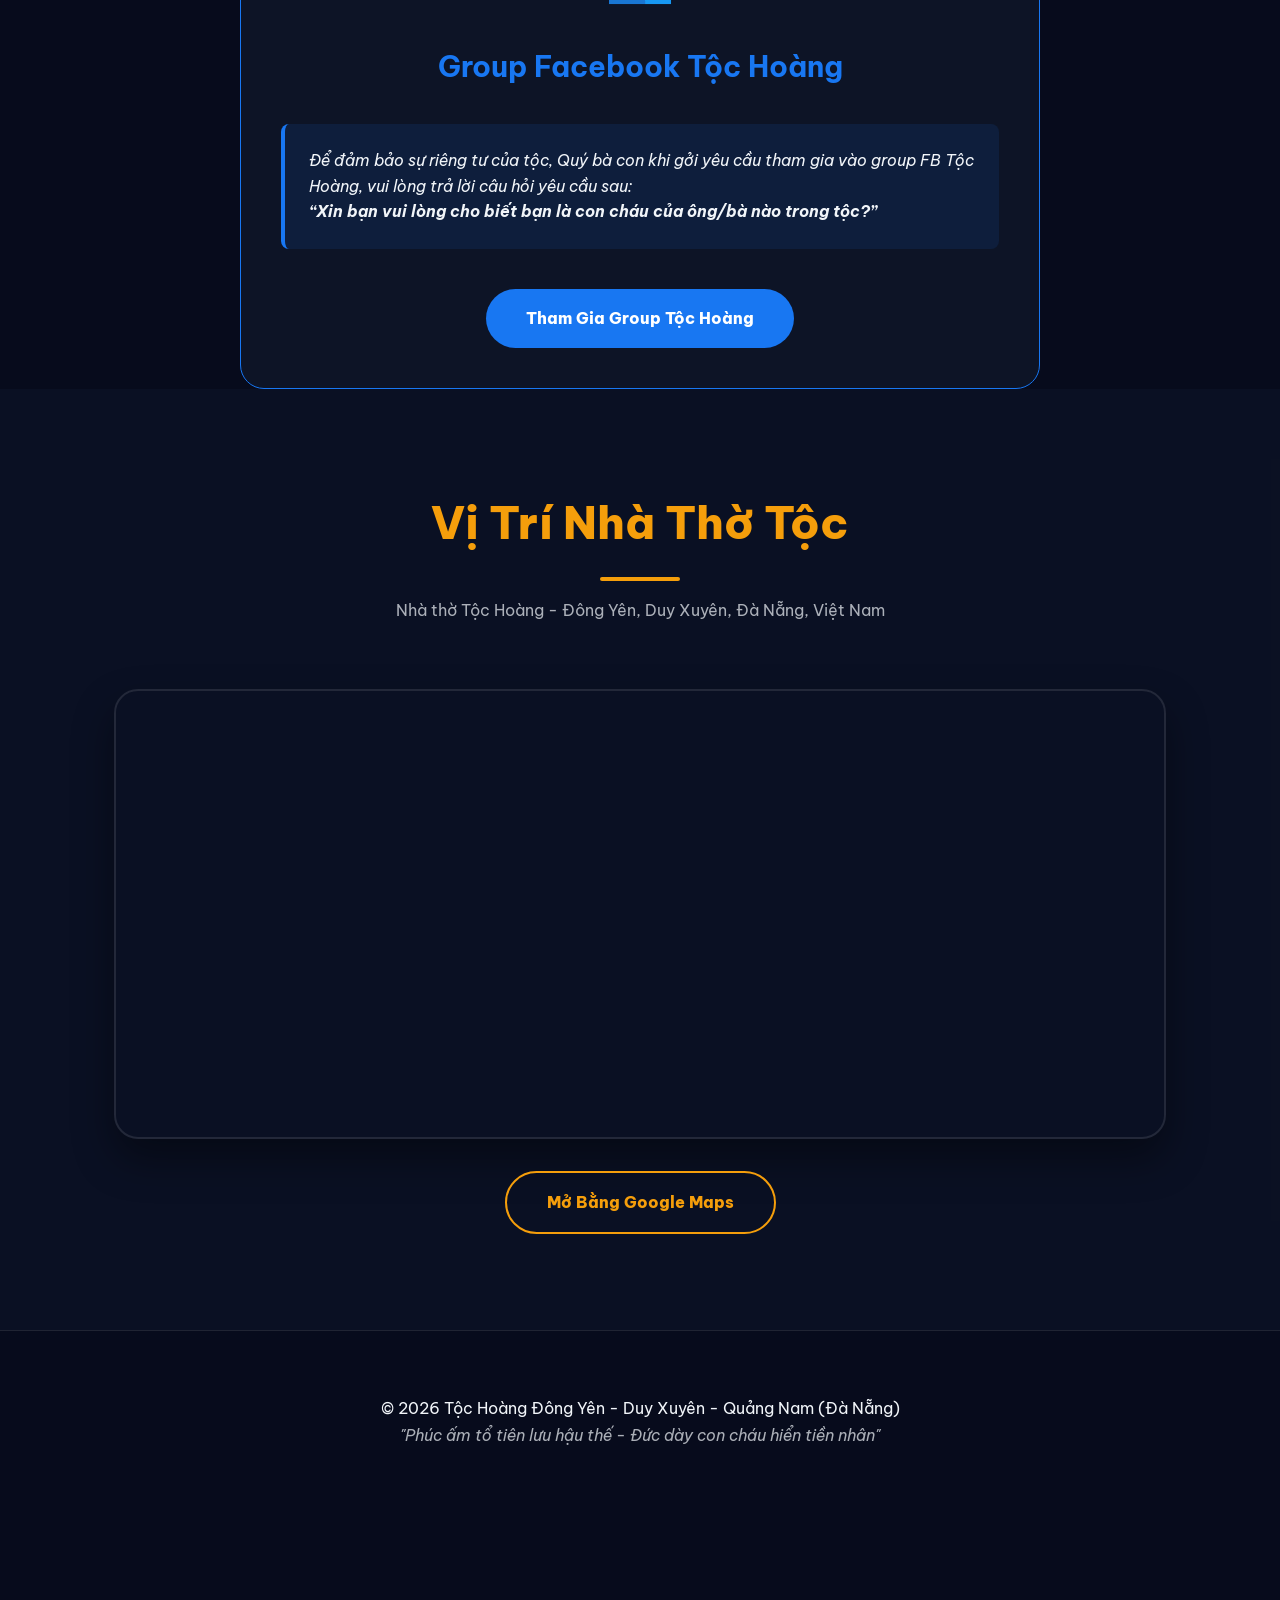
==== commit 13ed1890: "feat: add Google Maps location and update weekly summary with FB integration" ====
--- a/index.html
+++ b/index.html
@@ -90,9 +90,15 @@
         </div>
       </div>
     </div>
-  <!-- PHẢ ĐỒ - GIA PHẢ PREVIEW -->
-  <section id="tree-map" style="padding: 4rem 0; background: rgba(245, 158, 11, 0.03);">
-    <div class="container">
+  </section>
+
+  <!-- PHẢ HỆ - PREVIEW -->
+  <section id="tree-map" style="padding: 6rem 0; background: rgba(245, 158, 11, 0.03);">
+    <div class="container">
+      <div class="section-header">
+        <h2>Cây Phả Hệ Trực Tuyến</h2>
+        <div class="divider"></div>
+      </div>
       <div style="text-align: center; max-width: 900px; margin: 0 auto;">
         <!-- Interactive Preview Container -->
         <a href="map/" class="tree-map-container" style="display: block; text-decoration: none;">
@@ -105,7 +111,6 @@
     </div>
   </section>
 
-
   <!-- GENEALOGY UPDATE SECTION -->
   <section id="genealogy" style="padding: 6rem 0;">
     <div class="container">
@@ -114,9 +119,46 @@
         <div class="divider"></div>
       </div>
 
+      <!-- Part 1: Thư Ngỏ (Letter Content) -->
+      <div class="letter-parchment" style="margin-bottom: 4rem;">
+        <div style="text-align: center; margin-bottom: 3rem; border-bottom: 1px double #ccc; padding-bottom: 1rem;">
+          <p style="font-weight: 700;">TỘC HOÀNG</p>
+          <p style="font-size: 0.9rem; text-transform: uppercase;">DUY TRINH ( ĐÔNG YÊN CŨ ) - DUY XUYÊN - QUẢNG NAM (NAY LÀ XÃ DUY XUYÊN, ĐÀ NẴNG)</p>
+          <p style="margin: 0.5rem 0;">------00000------</p>
+        </div>
+        
+        <h2 style="text-align: center; color: var(--clan-red-deep); margin-bottom: 2rem;">THƯ NGỎ</h2>
+        <div style="text-align: center; margin-bottom: 2rem; font-weight: 700;">V/V CẬP NHẬT GIA PHẢ TỘC HOÀNG</div>
+
+        <div>
+          <p><b>KÍNH GỬI : TOÀN THỂ CON CHÁU NỘI, NGOẠI TỘC HOÀNG</b><br>
+          đang sinh sống, làm việc trong nước và ngoài nước.</p>
+          
+          <p style="margin: 1.5rem 0;">Kính thưa quý bà con thân thuộc trong Tộc Hoàng.</p>
+          
+          <p style="margin-bottom: 1.5rem; text-align: justify;">“Cây có cội, nước có nguồn “, “ Lá rụng về cội “. Những câu tục ngữ này của cha ông nói lên truyền thống tốt đẹp của người Việt Nam từ bao đời nay, luôn nhớ đến Tổ tiên. Tình cảm ấy được thể hiện qua việc ghi chép gia phả. Gia phả mỗi dòng họ, không chỉ là cuốn sổ ghi chép tên tuổi, mà còn gắn bó với Nhà thờ và Nghĩa trang Tộc, là báu vật lưu giữ hình bóng, công đức của Tổ tiên, kết nối các thế hệ và giáo dục con cháu nhiều đời sau này.</p>
+          
+          <p style="margin-bottom: 1.5rem; text-align: justify;">Tộc Hoàng chúng ta đã được các bậc tiền nhân ghi chép, biên soạn thành Gia phả từ năm Quý Hợi (1863), được ông Hoàng Lâm ( Đời thứ 10 ) cẩn dịch từ chữ Hán, ghi chép tiếp vào năm Ất Mùi (1955) và ông Hoàng Kim ( Đời thứ 10 ) tiếp tục cập nhật hoàn thiện và in ấn vào năm Mậu Dần (1998). Cùng với gia phả, Tộc Hoàng có cây phả hệ do ông Hoàng Hồ ( Đời thứ 10 ) vẽ năm Nhâm Ngọ (1942). Trên cơ sở bản gia phả năm 1998; ông Hoàng Hy ( Đời thứ 11 ) cập nhật, vẽ lại cây phả hệ vào năm Đinh Hợi (2007) và ông Hoàng Xuân Sinh ( Đời thứ 11 ) tiếp tục bổ sung vào năm Nhâm Dần ( 2022 ).</p>
+          
+          <p style="margin-bottom: 1.5rem; text-align: justify;">Từ năm 1998 đến nay đã 28 năm; con cháu Tộc Hoàng Duy Trinh chúng ta có nhiều thay đổi : cũng có người về với Tổ tiên, và các thế hệ sau tiếp tục sinh sôi phát triển thêm đến đời thứ 14, cũng có sự thay đổi nơi cư trú ở trong cũng như ngoài nước... Vì vậy, để tiếp tục gìn giữ, phát triển những giá trị của tiền nhân, cần thiết phải tiếp tục cập nhật thông tin, hiệu chỉnh để hoàn thiện gia phả, hoàn chỉnh cây phả hệ và lập phả hệ mới để giúp các thế hệ con cháu đời sau hiểu rõ về cội nguồn của mình.</p>
+          
+          <p style="margin-bottom: 1.5rem;">Rất mong quý bà con trong Tộc nhiệt tình hưởng ứng, đóng góp công sức và các thông tin theo nội dung đính kèm Thư ngỏ này.</p>
+          
+          <p>Chúc con cháu Tộc Hoàng sức khỏe, thịnh vượng.</p>
+        </div>
+
+        <div style="margin-top: 4rem; display: flex; flex-direction: column; align-items: flex-end; padding-right: 2rem;">
+          <div style="font-style: italic; margin-bottom: 1rem;">Đà Nẵng, ngày 05 tháng 4 năm 2026</div>
+          <div style="font-weight: 700; margin-right: 3rem;">TM. HOÀNG TỘC</div>
+          <div style="height: 60px;"></div>
+          <div style="font-weight: 800; font-size: 1.4rem;">HOÀNG NGỌC THỊNH ( Đời thứ 11 )</div>
+        </div>
+      </div>
+
+      <!-- Part 2: Nội Dung Cung Cấp (Information Requirements) -->
       <div style="max-width: 900px; margin: 0 auto;">
         <div class="clan-card" style="margin-bottom: 3rem; background: rgba(245, 158, 11, 0.05); border-style: dashed;">
-          <h3 style="color: var(--clan-gold); margin-bottom: 1rem; text-align: center;">NỘI DUNG CUNG CẤP THÔNG TIN (Từ đời thứ 10 về sau)</h3>
+          <h3 style="color: var(--clan-gold); margin-bottom: 1rem; text-align: center;">NỘI DUNG CUNG CẤP THÔNG TIN</h3>
           <p>Quý bà con vui lòng chuẩn bị và cung cấp các thông tin sau để cập nhật vào Gia phả Tộc:</p>
           <ul style="margin: 1rem 0 1.5rem 1.5rem; color: rgba(255,255,255,0.8);">
             <li>Thông tin cá nhân (Ngày sinh Dương/Âm, Quê quán, Nơi cư trú).</li>
@@ -139,47 +181,6 @@
   </section>
 
 
-  <!-- THƯ NGỎ -->
-  <section id="letter" style="padding: 6rem 0;">
-    <div class="container">
-      <div class="letter-parchment">
-        <div style="text-align: center; margin-bottom: 3rem; border-bottom: 1px double #ccc; padding-bottom: 1rem;">
-          <p style="font-weight: 700;">TỘC HOÀNG</p>
-          <p style="font-size: 0.9rem; text-transform: uppercase;">DUY TRINH ( ĐÔNG YÊN CŨ ) - DUY XUYÊN - QUẢNG NAM (NAY LÀ XÃ DUY XUYÊN, ĐÀ NẴNG)</p>
-          <p style="margin: 0.5rem 0;">------00000------</p>
-        </div>
-        
-        <h2 style="text-align: center; color: var(--clan-red-deep); margin-bottom: 2rem;">THƯ NGỎ</h2>
-        <div style="text-align: center; margin-bottom: 2rem; font-weight: 700;">V/V CẬP NHẬT GIA PHẢ TỘC HOÀNG</div>
-
-        <div>
-          <p><b>KÍNH GỬI : TOÀN THỂ CON CHÁU NỘI, NGOẠI TỘC HOÀNG</b><br>
-          đang sinh sống, làm việc trong nước và ngoài nước.</p>
-          
-          <p style="margin: 1.5rem 0;">Kính thưa quý bà con thân thuộc trong Tộc Hoàng.</p>
-          
-          <p style="margin-bottom: 1.5rem; text-align: justify;">“Cây có cội, nước có nguồn “, “ Lá rụng về cội “. Những câu tục ngữ này của cha ông nói lên truyền thống tốt đẹp của người Việt Nam từ bao đời nay, luôn nhớ đến Tổ tiên. Tình cảm ấy được thể hiện qua việc ghi chép gia phả. Gia phả mỗi dòng họ, không chỉ là cuốn sổ ghi chép tên tuổi, mà còn gắn bó với Nhà thờ và Nghĩa trang Tộc, là báu vật lưu giữ hình bóng, công đức của Tổ tiên, kết nối các thế hệ và giáo dục con cháu nhiều đời sau này.</p>
-          
-          <p style="margin-bottom: 1.5rem; text-align: justify;">Tộc Hoàng chúng ta đã được các bậc tiền nhân ghi chép, biên soạn thành Gia phả từ năm Quý Hợi (1863), được ông Hoàng Lâm ( Đời thứ 10 ) cẩn dịch từ chữ Hán, ghi chép tiếp vào năm Ất Mùi (1955) và ông Hoàng Kim ( Đời thứ 10 ) tiếp tục cập nhật hoàn thiện và in ấn vào năm Mậu Dần (1998). Cùng với gia phả, Tộc Hoàng có cây phả hệ do ông Hoàng Hồ ( Đời thứ 10 ) vẽ năm Nhâm Ngọ (1942). Trên cơ sở bản gia phả năm 1998; ông Hoàng Hy ( Đời thứ 11 ) cập nhật, vẽ lại cây phả hệ vào năm Đinh Hợi (2007) và ông Hoàng Xuân Sinh ( Đời thứ 11 ) tiếp tục bổ sung vào năm Nhâm Dần ( 2022 ).</p>
-          
-          <p style="margin-bottom: 1.5rem; text-align: justify;">Từ năm 1998 đến nay đã 28 năm; con cháu Tộc Hoàng Duy Trinh chúng ta có nhiều thay đổi : cũng có người về với Tổ tiên, và các thế hệ sau tiếp tục sinh sôi phát triển thêm đến đời thứ 14, cũng có sự thay đổi nơi cư trú ở trong cũng như ngoài nước... Vì vậy, để tiếp tục gìn giữ, phát triển những giá trị của tiền nhân, cần thiết phải tiếp tục cập nhật thông tin, hiệu chỉnh để hoàn thiện gia phả, hoàn chỉnh cây phả hệ và lập phả đồ mới để giúp các thế hệ con cháu đời sau hiểu rõ hơn về cội nguồn của mình.</p>
-          
-          <p style="margin-bottom: 1.5rem;">Rất mong quý bà con trong Tộc nhiệt tình hưởng ứng, đóng góp công sức và các thông tin theo nội dung đính kèm Thư ngỏ này.</p>
-          
-          <p>Chúc con cháu Tộc Hoàng sức khỏe, thịnh vượng.</p>
-        </div>
-
-        <div style="margin-top: 4rem; display: flex; flex-direction: column; align-items: flex-end; padding-right: 2rem;">
-          <div style="font-style: italic; margin-bottom: 1rem;">Đà Nẵng, ngày 05 tháng 4 năm 2026</div>
-          <div style="font-weight: 700; margin-right: 3rem;">TM. HOÀNG TỘC</div>
-          <div style="height: 60px;"></div>
-          <div style="font-weight: 800; font-size: 1.4rem;">HOÀNG NGỌC THỊNH ( Đời thứ 11 )</div>
-        </div>
-      </div>
-    </div>
-  </section>
-
-
 
   <!-- EVENT INVITE -->
   <section id="event" style="background: linear-gradient(rgba(15, 23, 42, 0.9), rgba(15, 23, 42, 0.9)), url('assets/images/bg_dongyen_real.jpg') center/cover; padding: 6rem 0;">
@@ -206,13 +207,70 @@
     </div>
   </section>
 
+  <!-- CLAN COMMUNITY -->
+  <section id="community" style="padding: 6rem 0; background: rgba(255, 255, 255, 0.02);">
+    <div class="container">
+      <div class="section-header">
+        <h2>Kết Nối Cộng Đồng</h2>
+        <div class="divider"></div>
+      </div>
+      <div style="max-width: 800px; margin: 0 auto;">
+        <div class="clan-card" style="border-color: #1877f2; text-align: center;">
+          <span style="font-size: 3.5rem; margin-bottom: 1.5rem; display: block;">👥</span>
+          <h3 style="color: #1877f2; margin-bottom: 2rem; font-size: 1.8rem;">Group Facebook Tộc Hoàng</h3>
+          
+          <div style="background: rgba(24, 119, 242, 0.1); border-left: 4px solid #1877f2; padding: 1.5rem; margin-bottom: 2.5rem; text-align: left; border-radius: 8px;">
+            <p style="font-style: italic; font-size: 1rem; color: #f1f5f9; line-height: 1.6;">
+              Để đảm bảo sự riêng tư của tộc, Quý bà con khi gởi yêu cầu tham gia vào group FB Tộc Hoàng, vui lòng trả lời câu hỏi yêu cầu sau:<br>
+              <strong>“Xin bạn vui lòng cho biết bạn là con cháu của ông/bà nào trong tộc?”</strong>
+            </p>
+          </div>
+
+          <a href="https://www.facebook.com/share/g/18gnD7y4tq/?mibextid=wwXIfr" 
+             target="_blank" 
+             class="btn-clan" 
+             style="background: #1877f2; color: white;">
+             Tham Gia Group Tộc Hoàng
+          </a>
+        </div>
+      </div>
+    </div>
+  <!-- CLAN LOCATION (GOOGLE MAPS) -->
+  <section id="location" style="padding: 6rem 0; background: rgba(15, 23, 42, 0.5);">
+    <div class="container">
+      <div class="section-header">
+        <h2>Vị Trí Nhà Thờ Tộc</h2>
+        <div class="divider"></div>
+        <p style="margin-top: 1rem; color: var(--text-muted);">
+          Nhà thờ Tộc Hoàng - Đông Yên, Duy Xuyên, Đà Nẵng, Việt Nam
+        </p>
+      </div>
+      <div style="border-radius: var(--radius-lg); overflow: hidden; border: 2px solid var(--glass-border); height: 450px; box-shadow: 0 20px 40px rgba(0,0,0,0.4);">
+        <iframe 
+          src="https://www.google.com/maps/embed?pb=!1m18!1m12!1m3!1d1534.629158652317!2d108.2112447!3d15.8299167!2m3!1f0!2f0!3f0!3m2!1i1024!2i768!4f13.1!3m3!1m2!1s0x31420790f48bd9e5%3A0x7d97e7f7f0c1c2e!2zMTXCsDQ5JzQ3LjciTiAxMDjCsDEyJzQ0LjQiRQ!5e1!3m2!1svi!2s!4v1713670900000!5m2!1svi!2s" 
+          width="100%" 
+          height="100%" 
+          style="border:0;" 
+          allowfullscreen="" 
+          loading="lazy" 
+          referrerpolicy="no-referrer-when-downgrade">
+        </iframe>
+      </div>
+      <div style="text-align: center; margin-top: 2rem;">
+        <a href="https://www.google.com/maps/place//@15.829925,108.2097511,706m/data=!3m1!1e3!4m6!1m5!3m4!2zMTXCsDQ5JzQ3LjciTiAxMDjCsDEyJzQ0LjQiRQ!8m2!3d15.8299167!4d108.2123333!18m1!1e1" 
+           target="_blank" 
+           class="btn-clan outline">
+           Mở Bằng Google Maps
+        </a>
+      </div>
+    </div>
+  </section>
+
   <footer style="padding: 4rem 1.5rem; text-align: center; border-top: 1px solid var(--glass-border);">
     <p>© 2026 Tộc Hoàng Đông Yên - Duy Xuyên - Quảng Nam (Đà Nẵng)<br>
-    <span style="font-style: italic; color: var(--text-muted);">"Phúc ấm tổ tiên lưu hậu thế - Đức dày con cháu hiển tiền nhân"</span></p>
+    <span style="font-style: italic; color: var(--text-muted); text-align: center; display: block;">"Phúc ấm tổ tiên lưu hậu thế - Đức dày con cháu hiển tiền nhân"</span></p>
   </footer>
 
   <script src="assets/js/tracking.js?v=2.6"></script>
 </body>
-</html>
-
 </html>
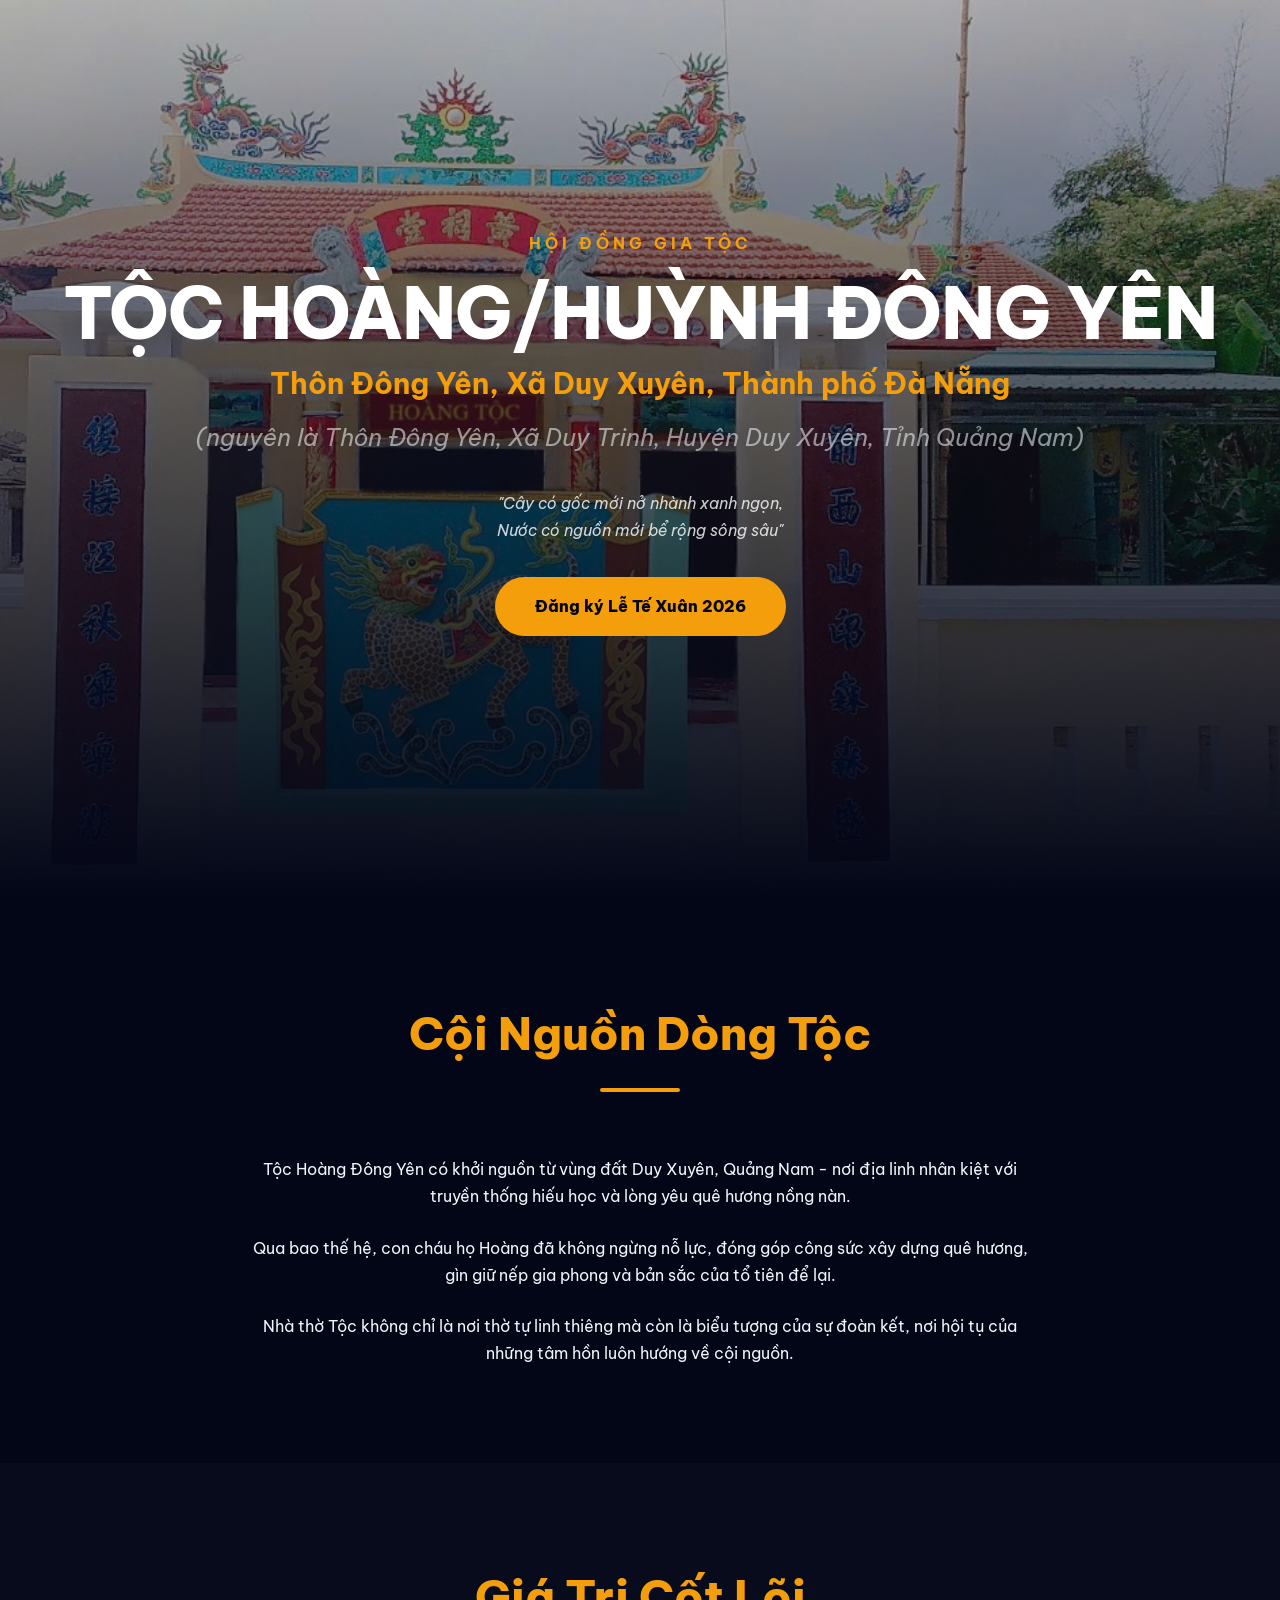
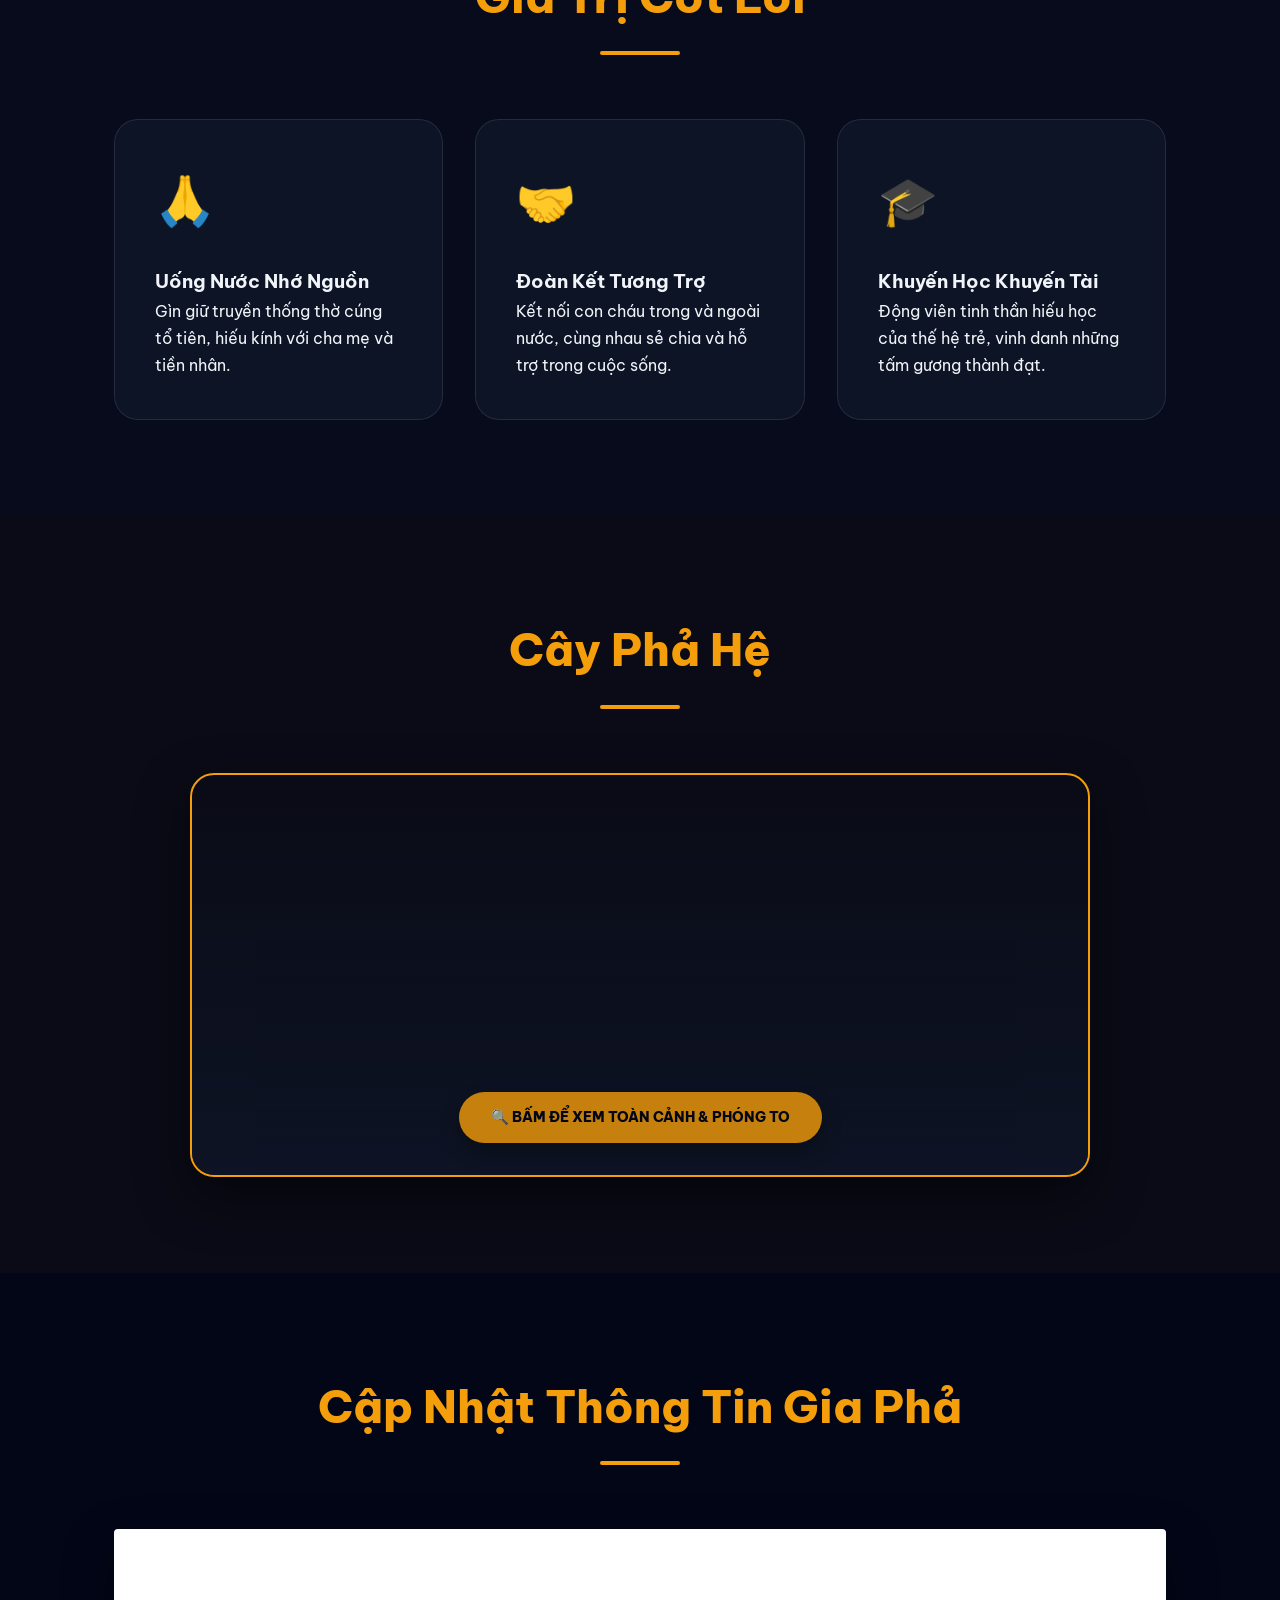
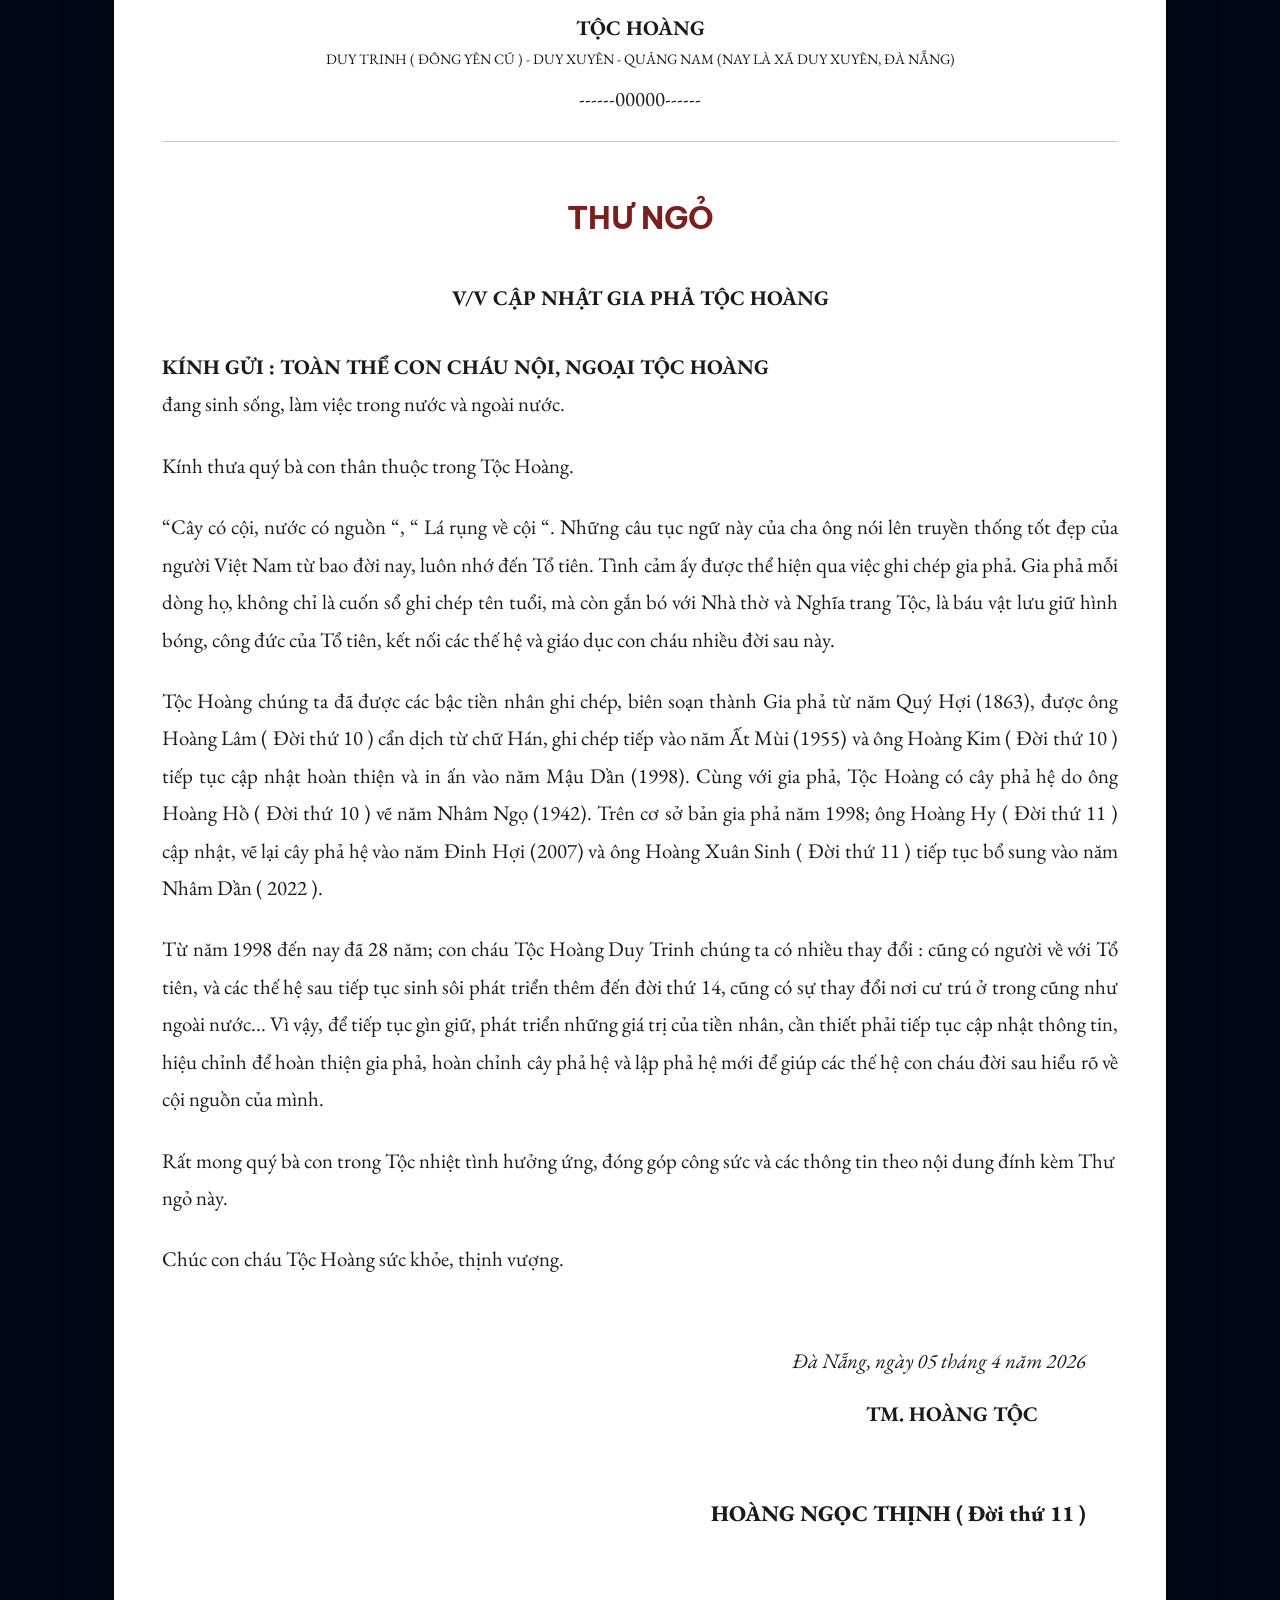
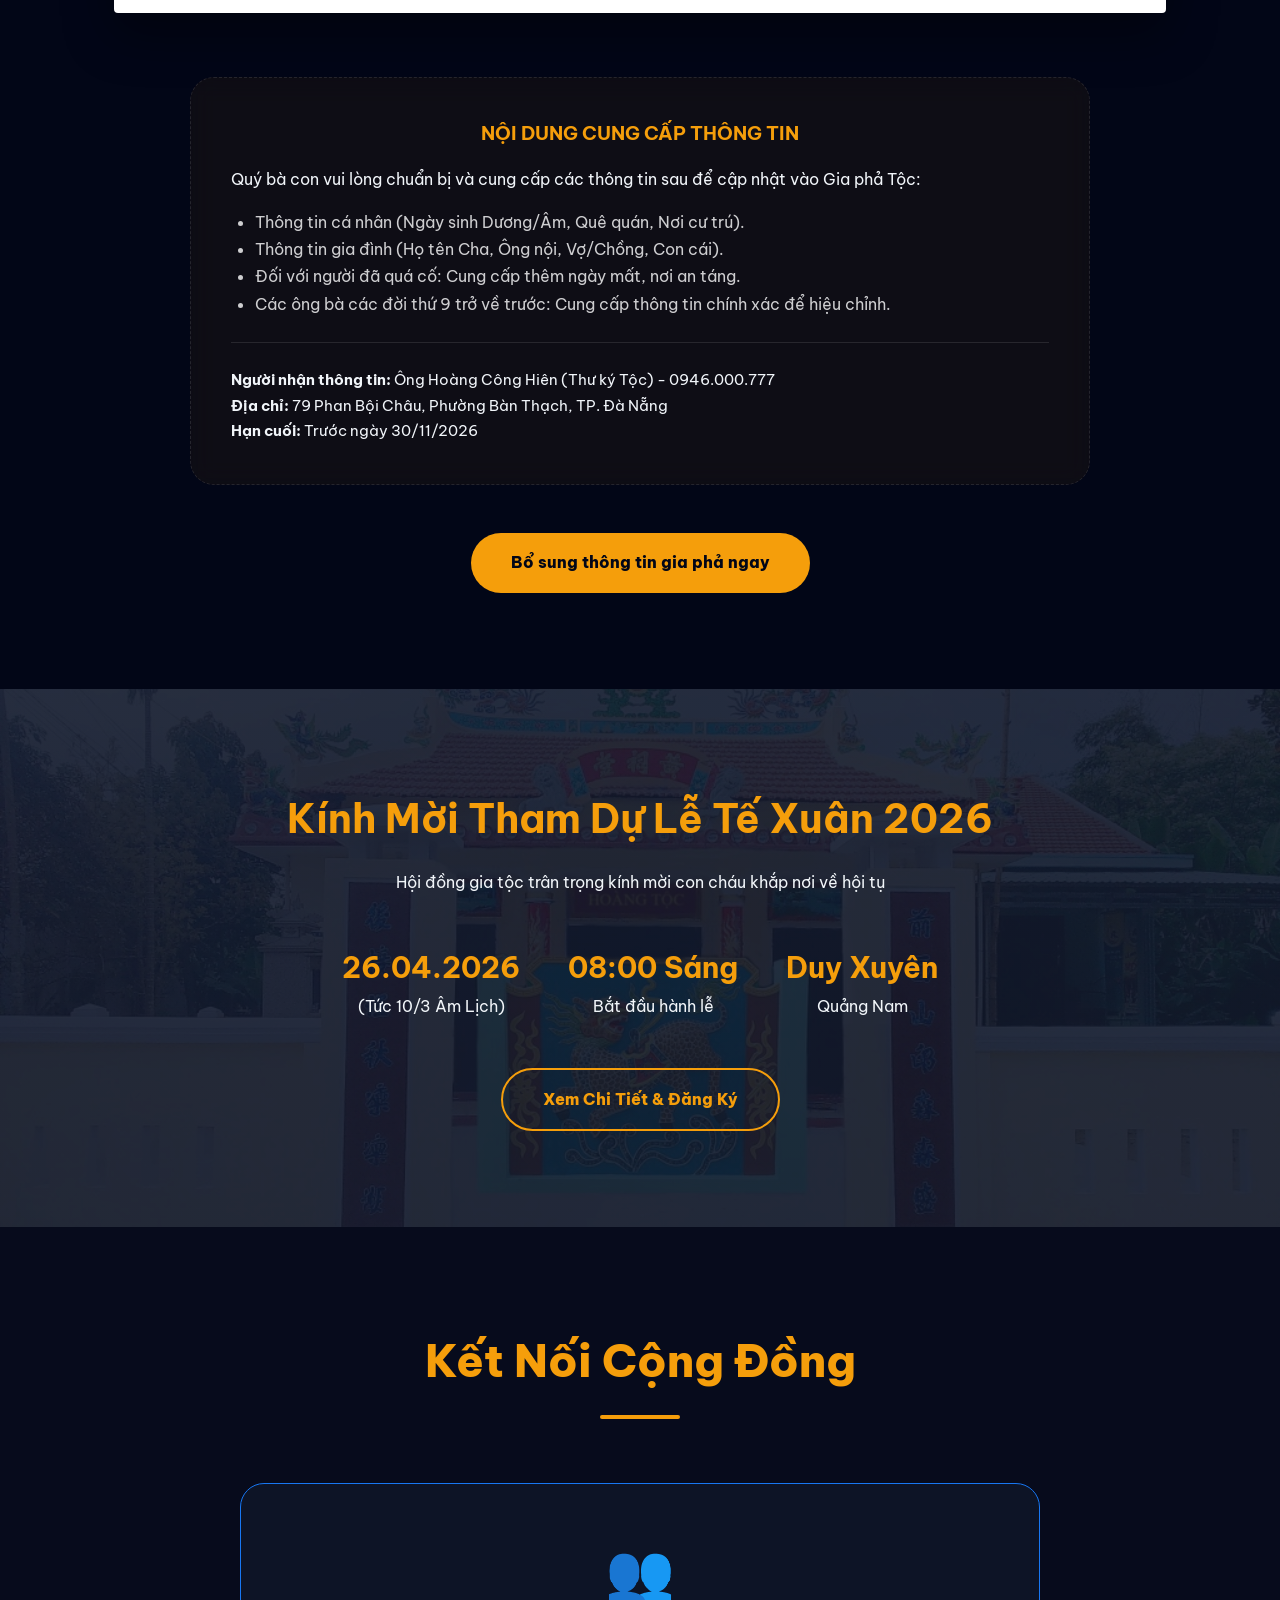
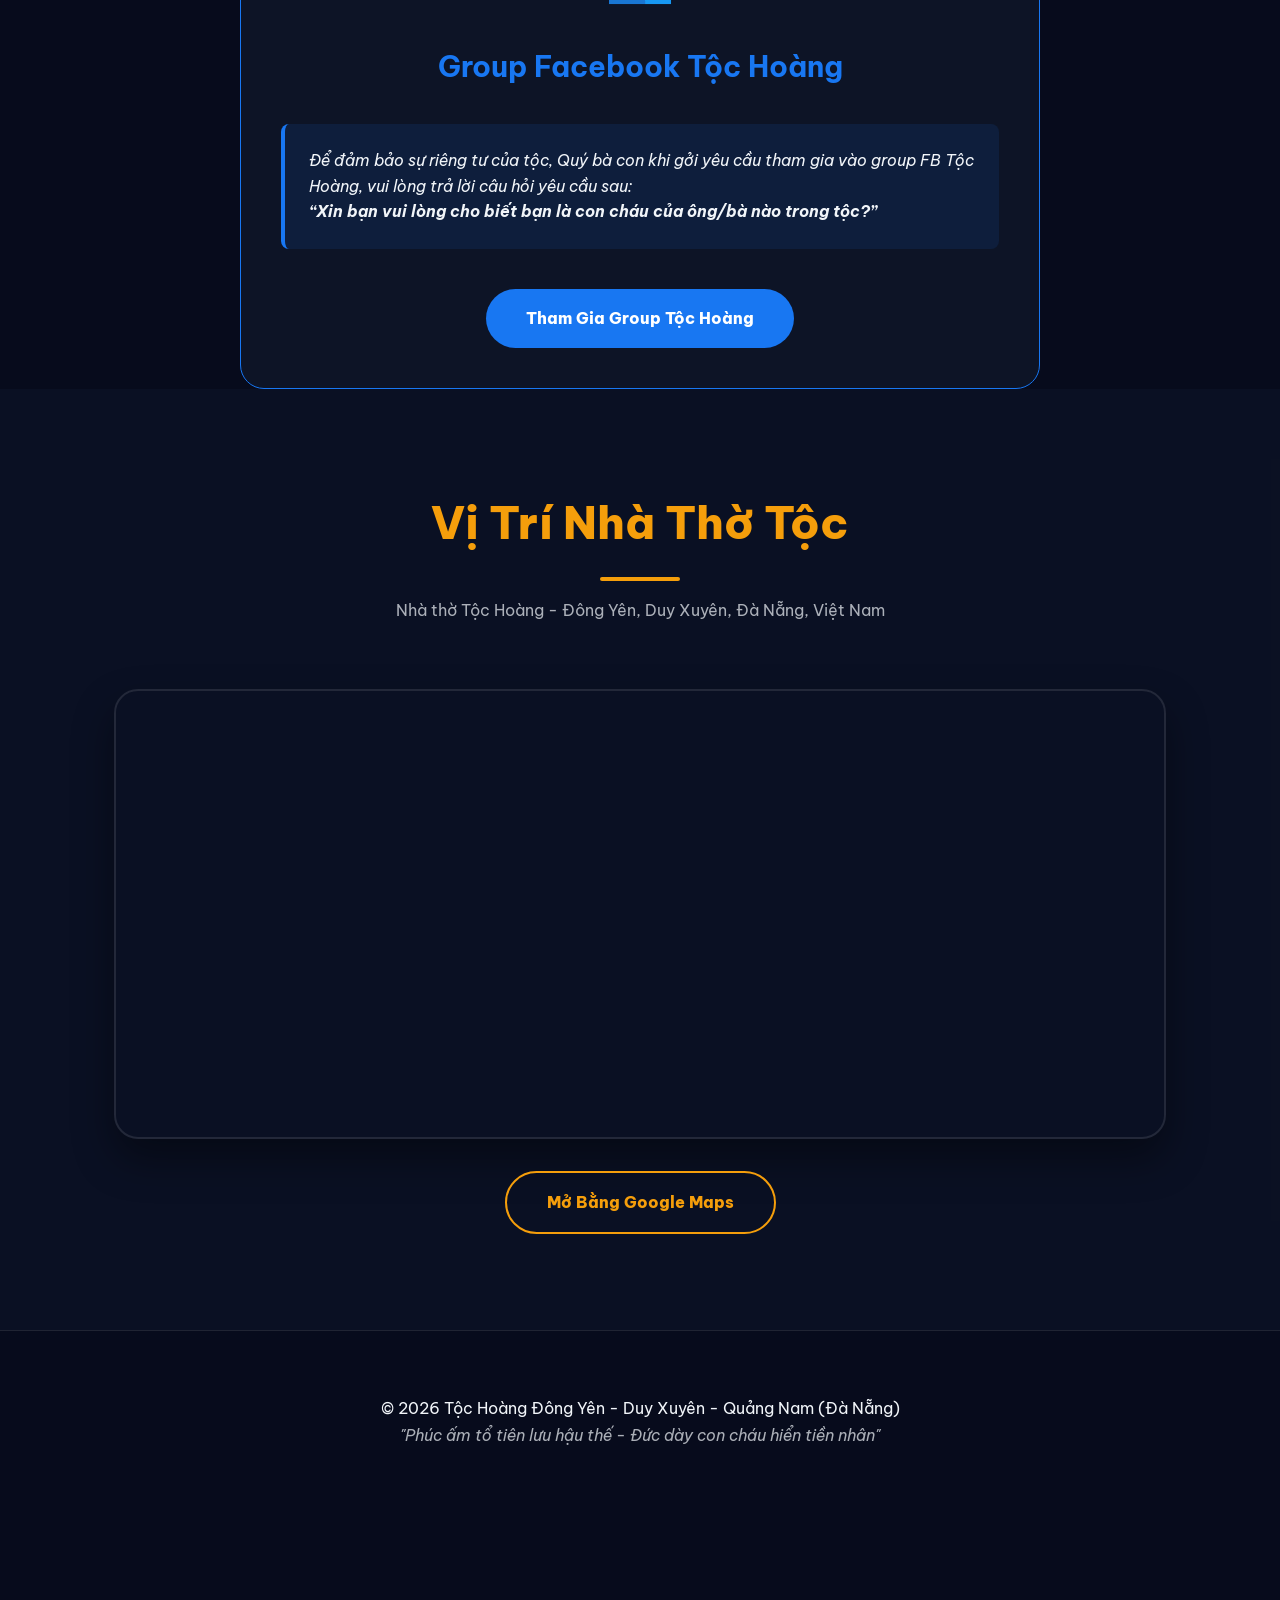
==== commit 5428d425: "style: rename Genealogy section header to be more concise" ====
--- a/index.html
+++ b/index.html
@@ -96,7 +96,7 @@
   <section id="tree-map" style="padding: 6rem 0; background: rgba(245, 158, 11, 0.03);">
     <div class="container">
       <div class="section-header">
-        <h2>Cây Phả Hệ Trực Tuyến</h2>
+        <h2>Cây Phả Hệ</h2>
         <div class="divider"></div>
       </div>
       <div style="text-align: center; max-width: 900px; margin: 0 auto;">
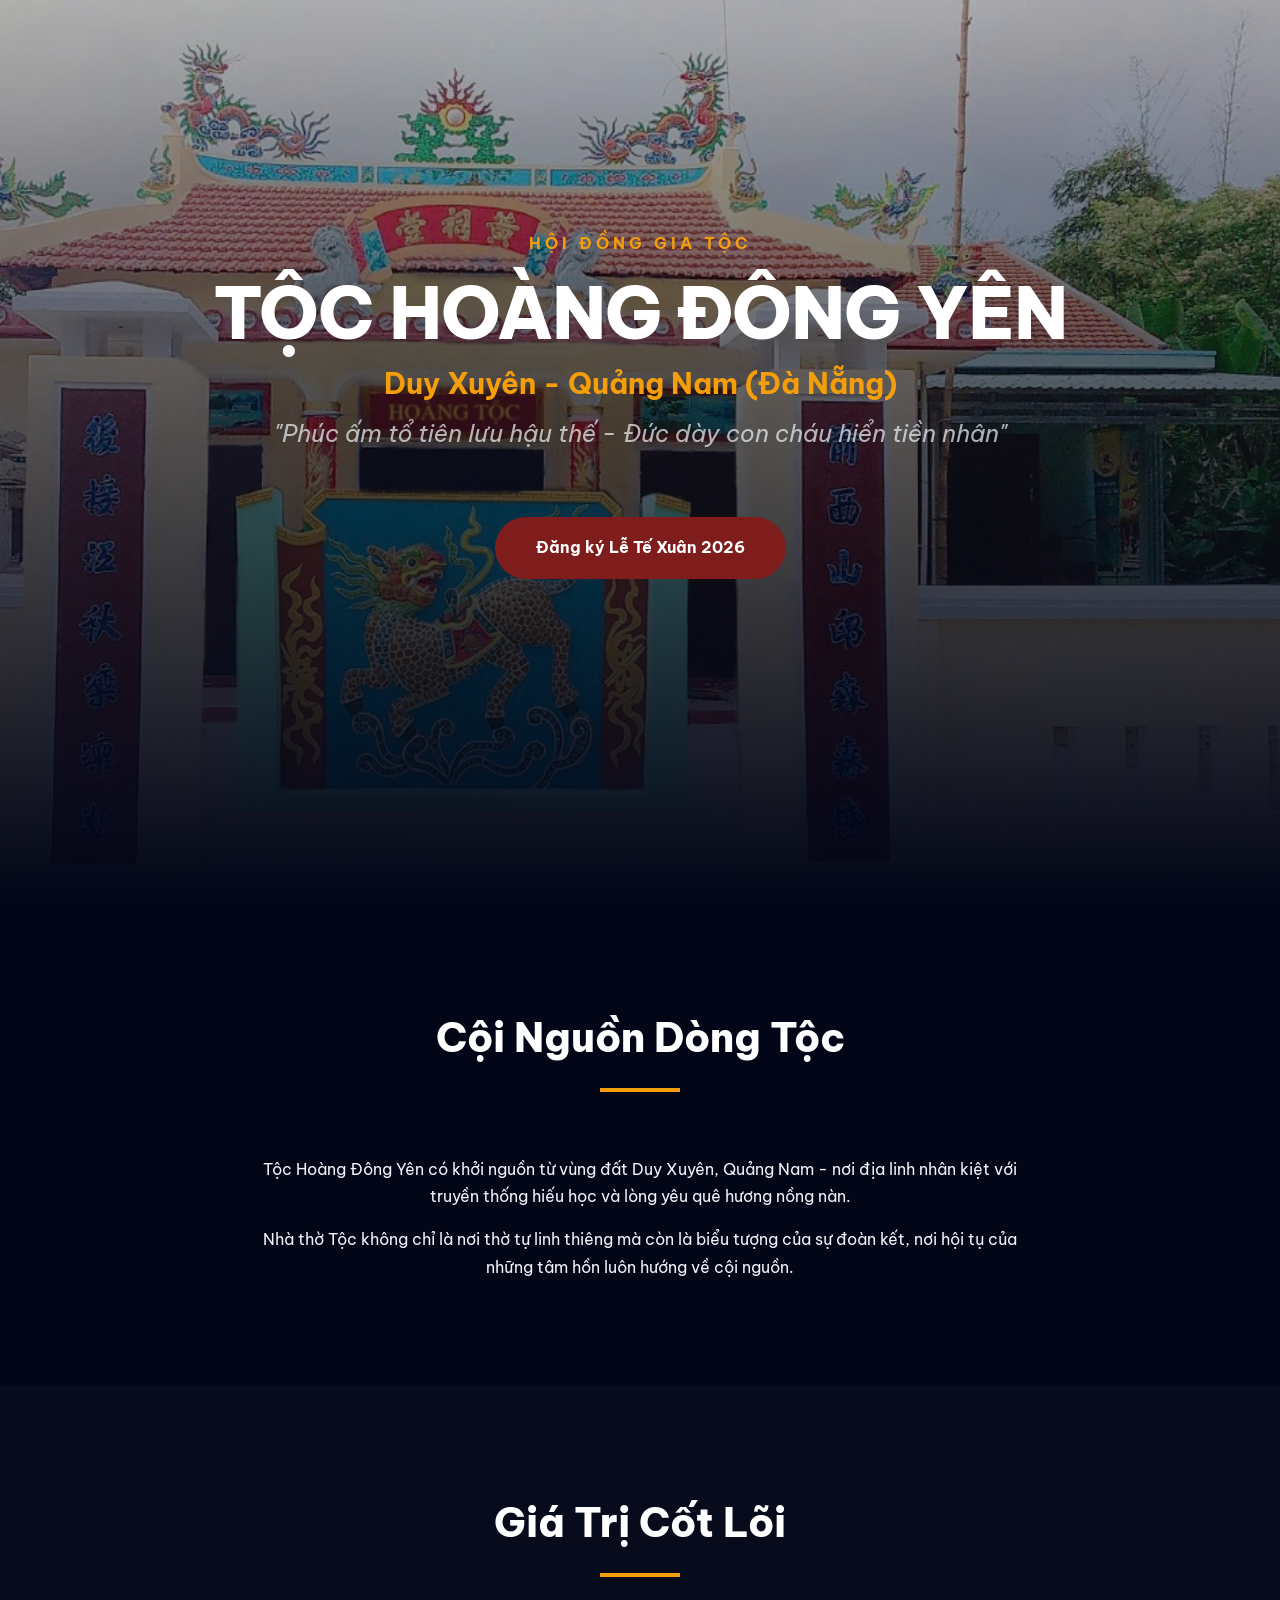
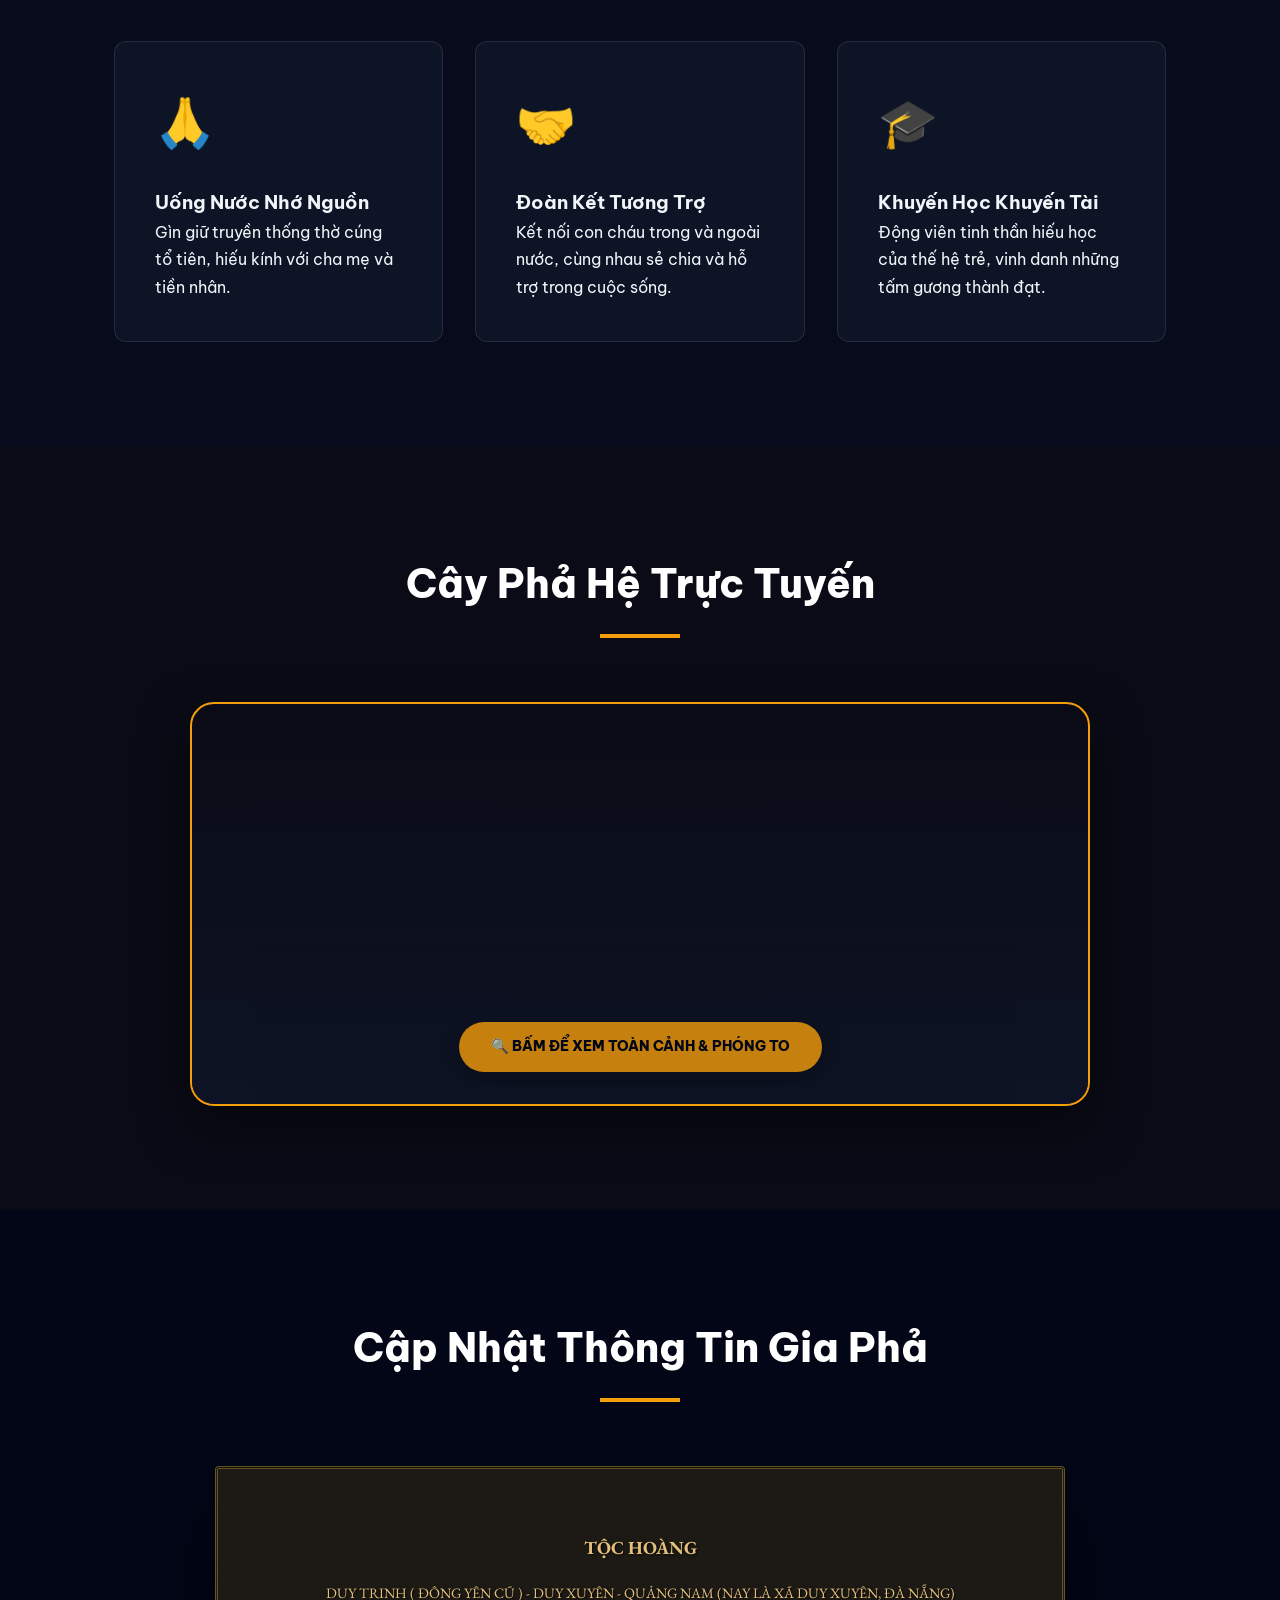
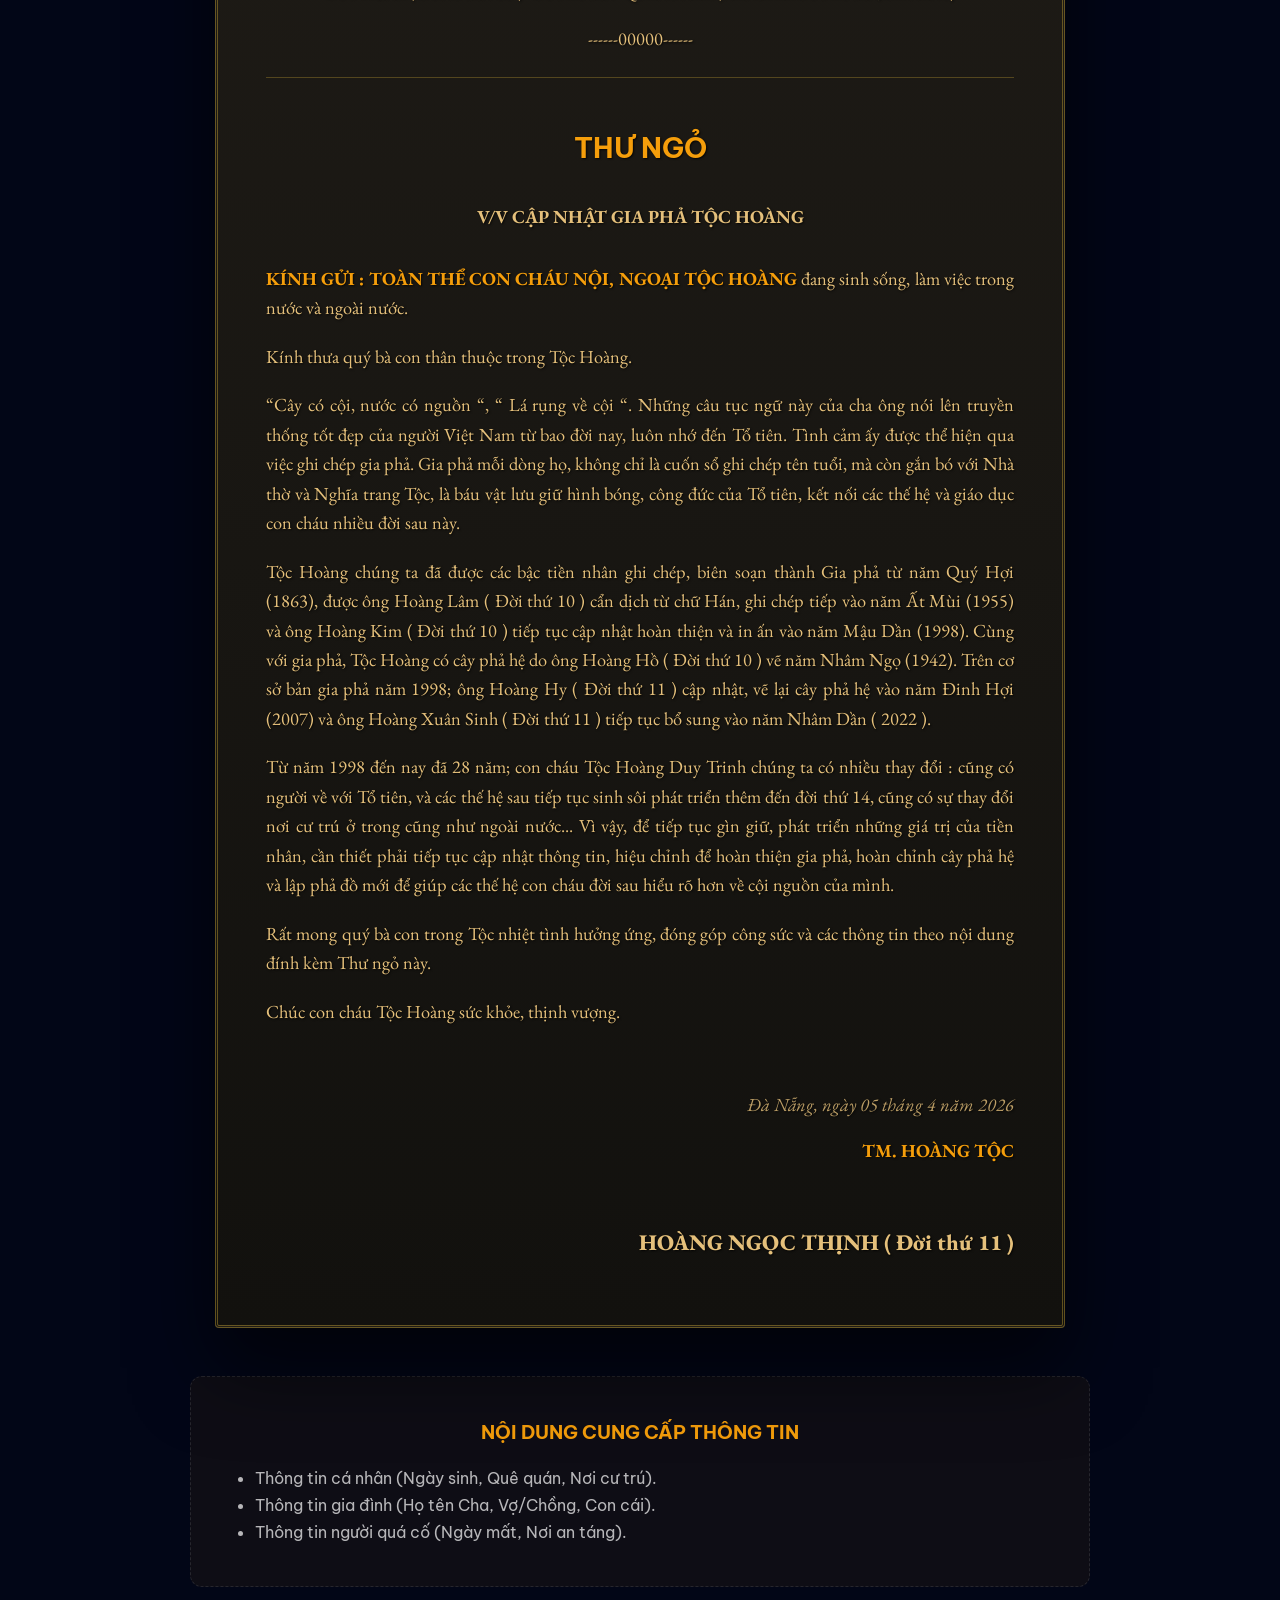
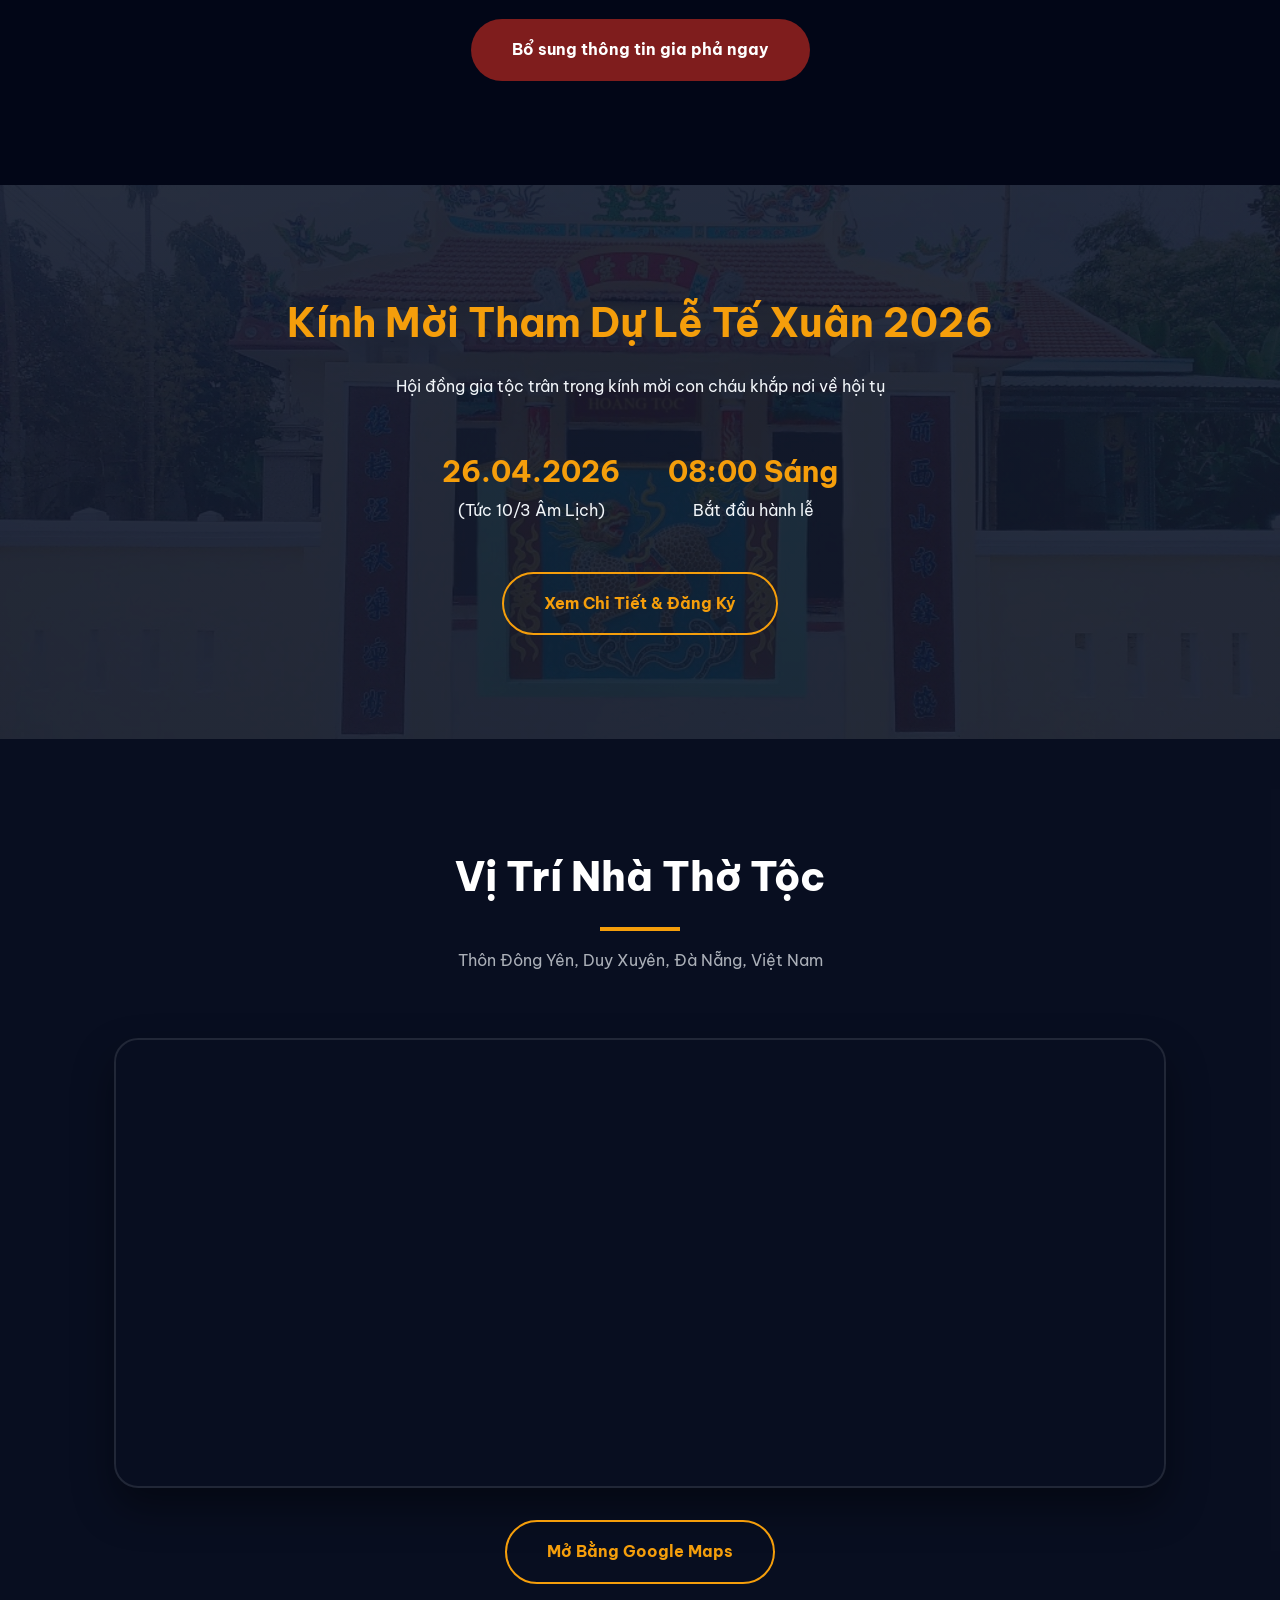
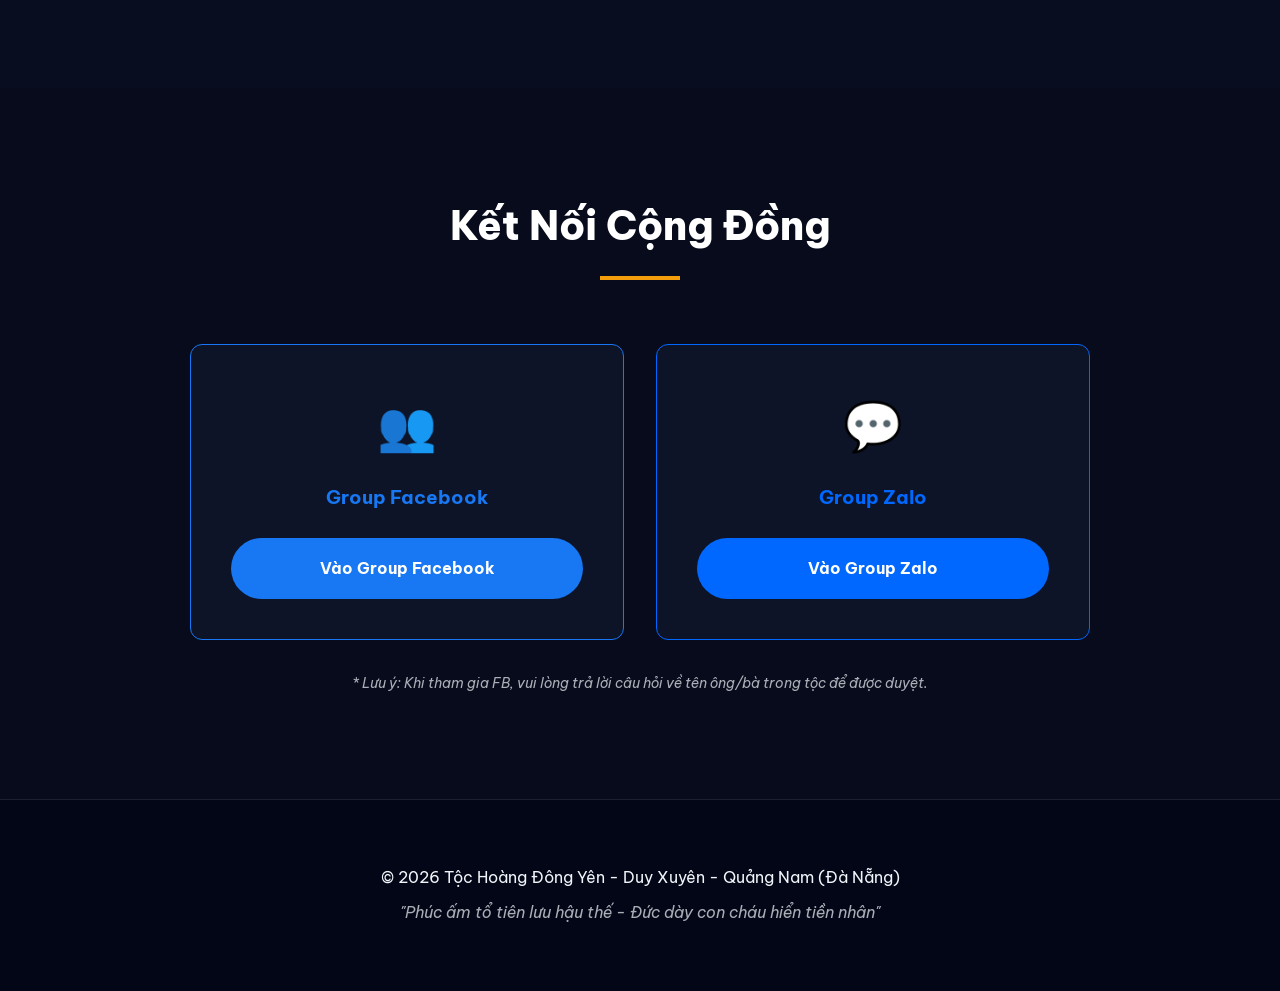
==== commit 12617e69: "Emergency Restoration: 100% Verbatim Content & Correct Layout" ====
--- a/index.html
+++ b/index.html
@@ -7,20 +7,6 @@
   <title>Tộc Hoàng Đông Yên - Duy Xuyên - Quảng Nam (Đà Nẵng)</title>
   <meta name="description"
     content="Cổng thông tin chính thức của Tộc Hoàng Đông Yên - Duy Xuyên - Quảng Nam (Đà Nẵng). Hướng về nguồn cội, kết nối tình thân và phát triển dòng họ." />
-
-  <!-- Schema.org for Google/Social -->
-  <meta itemprop="name" content="Tộc Hoàng Đông Yên - Duy Xuyên - Quảng Nam (Đà Nẵng)">
-  <meta itemprop="description"
-    content="Thông tin về Lễ tế xuân hằng năm, khuyến học và các hoạt động truyền thống của Tộc Hoàng Đông Yên.">
-  <meta itemprop="image" content="assets/bg_dongyen_final.jpg">
-
-  <!-- Open Graph / Facebook -->
-  <meta property="og:title" content="Tộc Hoàng Đông Yên - Cổng Thông Tin Dòng Tộc" />
-  <meta property="og:description"
-    content="Hướng về nguồn cội, kết nối tình thân. Tham gia Lễ Tế Xuân 2026 tại Nhà thờ Tộc Hoàng Đông Yên." />
-  <meta property="og:image" content="assets/bg_dongyen_final.jpg" />
-  <meta property="og:type" content="website" />
-
   <link rel="preconnect" href="https://fonts.googleapis.com" />
   <link href="https://fonts.googleapis.com/css2?family=Be+Vietnam+Pro:wght@300;400;600;700;800&family=EB+Garamond:ital,wght@0,400..800;1,400..800&display=swap"
     rel="stylesheet" />
@@ -34,39 +20,32 @@
     <div class="content">
       <div class="clan-header">
         <span style="color: var(--clan-gold); letter-spacing: 4px; font-weight: 700; margin-bottom: 1rem; display: block;">HỘI ĐỒNG GIA TỘC</span>
-        <h1 class="line-top"><span style="display: inline-block;">TỘC HOÀNG/HUỲNH</span> <span style="display: inline-block;">ĐÔNG YÊN</span></h1>
-        <span class="line-mid"><span style="display: inline-block;">Thôn Đông Yên,</span> <span style="display: inline-block;">Xã Duy Xuyên,</span> <span style="display: inline-block;">Thành phố Đà Nẵng</span></span>
-        <span class="line-bot" style="margin-top: 0.5rem; opacity: 0.8; font-style: italic;">
-          <span style="display: inline-block;">(nguyên là Thôn Đông Yên,</span> 
-          <span style="display: inline-block;">Xã Duy Trinh,</span> 
-          <span style="display: inline-block;">Huyện Duy Xuyên,</span> 
-          <span style="display: inline-block;">Tỉnh Quảng Nam)</span>
-        </span>
-      </div>
-      <p style="text-align: center; font-style: italic; color: rgba(255,255,255,0.8); margin-bottom: 2rem;">"Cây có gốc mới nở nhành xanh ngọn,<br>Nước có nguồn mới bể rộng sông sâu"</p>
-      <div style="text-align: center;">
+        <h1 class="line-top">TỘC HOÀNG ĐÔNG YÊN</h1>
+        <span class="line-mid">Duy Xuyên - Quảng Nam (Đà Nẵng)</span>
+        <span class="line-bot">"Phúc ấm tổ tiên lưu hậu thế - Đức dày con cháu hiển tiền nhân"</span>
+      </div>
+      <div style="text-align: center; margin-top: 2rem;">
         <a href="register/" class="btn-clan">Đăng ký Lễ Tế Xuân 2026</a>
       </div>
     </div>
   </header>
 
   <!-- ABOUT -->
-  <section id="about" style="padding: 6rem 0;">
+  <section id="about" class="section-padding">
     <div class="container">
       <div class="section-header">
         <h2>Cội Nguồn Dòng Tộc</h2>
         <div class="divider"></div>
       </div>
       <div style="max-width: 800px; margin: 0 auto; text-align: center;">
-        <p style="margin-bottom: 1.5rem;">Tộc Hoàng Đông Yên có khởi nguồn từ vùng đất Duy Xuyên, Quảng Nam - nơi địa linh nhân kiệt với truyền thống hiếu học và lòng yêu quê hương nồng nàn.</p>
-        <p style="margin-bottom: 1.5rem;">Qua bao thế hệ, con cháu họ Hoàng đã không ngừng nỗ lực, đóng góp công sức xây dựng quê hương, gìn giữ nếp gia phong và bản sắc của tổ tiên để lại.</p>
+        <p style="margin-bottom: 1rem;">Tộc Hoàng Đông Yên có khởi nguồn từ vùng đất Duy Xuyên, Quảng Nam - nơi địa linh nhân kiệt với truyền thống hiếu học và lòng yêu quê hương nồng nàn.</p>
         <p>Nhà thờ Tộc không chỉ là nơi thờ tự linh thiêng mà còn là biểu tượng của sự đoàn kết, nơi hội tụ của những tâm hồn luôn hướng về cội nguồn.</p>
       </div>
     </div>
   </section>
 
   <!-- VALUES -->
-  <section id="values" style="background: rgba(255,255,255,0.02); padding: 6rem 0;">
+  <section id="values" class="section-padding" style="background: rgba(255,255,255,0.02);">
     <div class="container">
       <div class="section-header">
         <h2>Giá Trị Cốt Lõi</h2>
@@ -92,16 +71,15 @@
     </div>
   </section>
 
-  <!-- PHẢ HỆ - PREVIEW -->
-  <section id="tree-map" style="padding: 6rem 0; background: rgba(245, 158, 11, 0.03);">
-    <div class="container">
-      <div class="section-header">
-        <h2>Cây Phả Hệ</h2>
+  <!-- PHẢ HỆ PREVIEW -->
+  <section id="tree-map" class="section-padding" style="background: rgba(245, 158, 11, 0.03);">
+    <div class="container">
+      <div class="section-header">
+        <h2>Cây Phả Hệ Trực Tuyến</h2>
         <div class="divider"></div>
       </div>
       <div style="text-align: center; max-width: 900px; margin: 0 auto;">
-        <!-- Interactive Preview Container -->
-        <a href="map/" class="tree-map-container" style="display: block; text-decoration: none;">
+        <a href="map/" class="tree-map-container" style="display: block;">
           <div class="tree-map-preview"></div>
           <div class="tree-map-overlay">
             <span>🔍 Bấm để xem toàn cảnh & phóng to</span>
@@ -112,78 +90,59 @@
   </section>
 
   <!-- GENEALOGY UPDATE SECTION -->
-  <section id="genealogy" style="padding: 6rem 0;">
+  <section id="genealogy" class="section-padding">
     <div class="container">
       <div class="section-header">
         <h2>Cập Nhật Thông Tin Gia Phả</h2>
         <div class="divider"></div>
       </div>
 
-      <!-- Part 1: Thư Ngỏ (Letter Content) -->
-      <div class="letter-parchment" style="margin-bottom: 4rem;">
-        <div style="text-align: center; margin-bottom: 3rem; border-bottom: 1px double #ccc; padding-bottom: 1rem;">
+      <div class="letter-parchment">
+        <div style="text-align: center; margin-bottom: 3rem; border-bottom: 1px double rgba(212, 175, 55, 0.3); padding-bottom: 1rem;">
           <p style="font-weight: 700;">TỘC HOÀNG</p>
           <p style="font-size: 0.9rem; text-transform: uppercase;">DUY TRINH ( ĐÔNG YÊN CŨ ) - DUY XUYÊN - QUẢNG NAM (NAY LÀ XÃ DUY XUYÊN, ĐÀ NẴNG)</p>
           <p style="margin: 0.5rem 0;">------00000------</p>
         </div>
         
-        <h2 style="text-align: center; color: var(--clan-red-deep); margin-bottom: 2rem;">THƯ NGỎ</h2>
+        <h2 style="text-align: center; color: var(--clan-gold); margin-bottom: 2rem;">THƯ NGỎ</h2>
         <div style="text-align: center; margin-bottom: 2rem; font-weight: 700;">V/V CẬP NHẬT GIA PHẢ TỘC HOÀNG</div>
 
-        <div>
-          <p><b>KÍNH GỬI : TOÀN THỂ CON CHÁU NỘI, NGOẠI TỘC HOÀNG</b><br>
-          đang sinh sống, làm việc trong nước và ngoài nước.</p>
-          
-          <p style="margin: 1.5rem 0;">Kính thưa quý bà con thân thuộc trong Tộc Hoàng.</p>
-          
-          <p style="margin-bottom: 1.5rem; text-align: justify;">“Cây có cội, nước có nguồn “, “ Lá rụng về cội “. Những câu tục ngữ này của cha ông nói lên truyền thống tốt đẹp của người Việt Nam từ bao đời nay, luôn nhớ đến Tổ tiên. Tình cảm ấy được thể hiện qua việc ghi chép gia phả. Gia phả mỗi dòng họ, không chỉ là cuốn sổ ghi chép tên tuổi, mà còn gắn bó với Nhà thờ và Nghĩa trang Tộc, là báu vật lưu giữ hình bóng, công đức của Tổ tiên, kết nối các thế hệ và giáo dục con cháu nhiều đời sau này.</p>
-          
-          <p style="margin-bottom: 1.5rem; text-align: justify;">Tộc Hoàng chúng ta đã được các bậc tiền nhân ghi chép, biên soạn thành Gia phả từ năm Quý Hợi (1863), được ông Hoàng Lâm ( Đời thứ 10 ) cẩn dịch từ chữ Hán, ghi chép tiếp vào năm Ất Mùi (1955) và ông Hoàng Kim ( Đời thứ 10 ) tiếp tục cập nhật hoàn thiện và in ấn vào năm Mậu Dần (1998). Cùng với gia phả, Tộc Hoàng có cây phả hệ do ông Hoàng Hồ ( Đời thứ 10 ) vẽ năm Nhâm Ngọ (1942). Trên cơ sở bản gia phả năm 1998; ông Hoàng Hy ( Đời thứ 11 ) cập nhật, vẽ lại cây phả hệ vào năm Đinh Hợi (2007) và ông Hoàng Xuân Sinh ( Đời thứ 11 ) tiếp tục bổ sung vào năm Nhâm Dần ( 2022 ).</p>
-          
-          <p style="margin-bottom: 1.5rem; text-align: justify;">Từ năm 1998 đến nay đã 28 năm; con cháu Tộc Hoàng Duy Trinh chúng ta có nhiều thay đổi : cũng có người về với Tổ tiên, và các thế hệ sau tiếp tục sinh sôi phát triển thêm đến đời thứ 14, cũng có sự thay đổi nơi cư trú ở trong cũng như ngoài nước... Vì vậy, để tiếp tục gìn giữ, phát triển những giá trị của tiền nhân, cần thiết phải tiếp tục cập nhật thông tin, hiệu chỉnh để hoàn thiện gia phả, hoàn chỉnh cây phả hệ và lập phả hệ mới để giúp các thế hệ con cháu đời sau hiểu rõ về cội nguồn của mình.</p>
-          
-          <p style="margin-bottom: 1.5rem;">Rất mong quý bà con trong Tộc nhiệt tình hưởng ứng, đóng góp công sức và các thông tin theo nội dung đính kèm Thư ngỏ này.</p>
-          
+        <div style="text-align: justify; color: #e5c07b;">
+          <p><b>KÍNH GỬI : TOÀN THỂ CON CHÁU NỘI, NGOẠI TỘC HOÀNG</b> đang sinh sống, làm việc trong nước và ngoài nước.</p>
+          <p>Kính thưa quý bà con thân thuộc trong Tộc Hoàng.</p>
+          <p>“Cây có cội, nước có nguồn “, “ Lá rụng về cội “. Những câu tục ngữ này của cha ông nói lên truyền thống tốt đẹp của người Việt Nam từ bao đời nay, luôn nhớ đến Tổ tiên. Tình cảm ấy được thể hiện qua việc ghi chép gia phả. Gia phả mỗi dòng họ, không chỉ là cuốn sổ ghi chép tên tuổi, mà còn gắn bó với Nhà thờ và Nghĩa trang Tộc, là báu vật lưu giữ hình bóng, công đức của Tổ tiên, kết nối các thế hệ và giáo dục con cháu nhiều đời sau này.</p>
+          <p>Tộc Hoàng chúng ta đã được các bậc tiền nhân ghi chép, biên soạn thành Gia phả từ năm Quý Hợi (1863), được ông Hoàng Lâm ( Đời thứ 10 ) cẩn dịch từ chữ Hán, ghi chép tiếp vào năm Ất Mùi (1955) và ông Hoàng Kim ( Đời thứ 10 ) tiếp tục cập nhật hoàn thiện và in ấn vào năm Mậu Dần (1998). Cùng với gia phả, Tộc Hoàng có cây phả hệ do ông Hoàng Hồ ( Đời thứ 10 ) vẽ năm Nhâm Ngọ (1942). Trên cơ sở bản gia phả năm 1998; ông Hoàng Hy ( Đời thứ 11 ) cập nhật, vẽ lại cây phả hệ vào năm Đinh Hợi (2007) và ông Hoàng Xuân Sinh ( Đời thứ 11 ) tiếp tục bổ sung vào năm Nhâm Dần ( 2022 ).</p>
+          <p>Từ năm 1998 đến nay đã 28 năm; con cháu Tộc Hoàng Duy Trinh chúng ta có nhiều thay đổi : cũng có người về với Tổ tiên, và các thế hệ sau tiếp tục sinh sôi phát triển thêm đến đời thứ 14, cũng có sự thay đổi nơi cư trú ở trong cũng như ngoài nước... Vì vậy, để tiếp tục gìn giữ, phát triển những giá trị của tiền nhân, cần thiết phải tiếp tục cập nhật thông tin, hiệu chỉnh để hoàn thiện gia phả, hoàn chỉnh cây phả hệ và lập phả đồ mới để giúp các thế hệ con cháu đời sau hiểu rõ hơn về cội nguồn của mình.</p>
+          <p>Rất mong quý bà con trong Tộc nhiệt tình hưởng ứng, đóng góp công sức và các thông tin theo nội dung đính kèm Thư ngỏ này.</p>
           <p>Chúc con cháu Tộc Hoàng sức khỏe, thịnh vượng.</p>
         </div>
 
-        <div style="margin-top: 4rem; display: flex; flex-direction: column; align-items: flex-end; padding-right: 2rem;">
-          <div style="font-style: italic; margin-bottom: 1rem;">Đà Nẵng, ngày 05 tháng 4 năm 2026</div>
-          <div style="font-weight: 700; margin-right: 3rem;">TM. HOÀNG TỘC</div>
+        <div style="margin-top: 4rem; display: flex; flex-direction: column; align-items: flex-end;">
+          <div style="font-style: italic; margin-bottom: 1rem; opacity: 0.8;">Đà Nẵng, ngày 05 tháng 4 năm 2026</div>
+          <div style="font-weight: 700; color: var(--clan-gold);">TM. HOÀNG TỘC</div>
           <div style="height: 60px;"></div>
           <div style="font-weight: 800; font-size: 1.4rem;">HOÀNG NGỌC THỊNH ( Đời thứ 11 )</div>
         </div>
       </div>
 
-      <!-- Part 2: Nội Dung Cung Cấp (Information Requirements) -->
-      <div style="max-width: 900px; margin: 0 auto;">
-        <div class="clan-card" style="margin-bottom: 3rem; background: rgba(245, 158, 11, 0.05); border-style: dashed;">
+      <div style="max-width: 900px; margin: 3rem auto 0;">
+        <div class="clan-card" style="background: rgba(245, 158, 11, 0.05); border-style: dashed;">
           <h3 style="color: var(--clan-gold); margin-bottom: 1rem; text-align: center;">NỘI DUNG CUNG CẤP THÔNG TIN</h3>
-          <p>Quý bà con vui lòng chuẩn bị và cung cấp các thông tin sau để cập nhật vào Gia phả Tộc:</p>
-          <ul style="margin: 1rem 0 1.5rem 1.5rem; color: rgba(255,255,255,0.8);">
-            <li>Thông tin cá nhân (Ngày sinh Dương/Âm, Quê quán, Nơi cư trú).</li>
-            <li>Thông tin gia đình (Họ tên Cha, Ông nội, Vợ/Chồng, Con cái).</li>
-            <li>Đối với người đã quá cố: Cung cấp thêm ngày mất, nơi an táng.</li>
-            <li>Các ông bà các đời thứ 9 trở về trước: Cung cấp thông tin chính xác để hiệu chỉnh.</li>
+          <ul style="margin-left: 1.5rem; color: rgba(255,255,255,0.7);">
+            <li>Thông tin cá nhân (Ngày sinh, Quê quán, Nơi cư trú).</li>
+            <li>Thông tin gia đình (Họ tên Cha, Vợ/Chồng, Con cái).</li>
+            <li>Thông tin người quá cố (Ngày mất, Nơi an táng).</li>
           </ul>
-          <div style="border-top: 1px solid rgba(255,255,255,0.1); padding-top: 1.5rem; font-size: 0.95rem;">
-            <p><b>Người nhận thông tin:</b> Ông Hoàng Công Hiên (Thư ký Tộc) - 0946.000.777</p>
-            <p><b>Địa chỉ:</b> 79 Phan Bội Châu, Phường Bàn Thạch, TP. Đà Nẵng</p>
-            <p><b>Hạn cuối:</b> Trước ngày 30/11/2026</p>
-          </div>
-        </div>
-
-        <div style="text-align: center;">
+        </div>
+        <div style="text-align: center; margin-top: 2rem;">
           <a href="genealogy/" class="btn-clan">Bổ sung thông tin gia phả ngay</a>
         </div>
       </div>
     </div>
   </section>
 
-
-
   <!-- EVENT INVITE -->
-  <section id="event" style="background: linear-gradient(rgba(15, 23, 42, 0.9), rgba(15, 23, 42, 0.9)), url('assets/images/bg_dongyen_real.jpg') center/cover; padding: 6rem 0;">
+  <section id="event" class="section-padding" style="background: linear-gradient(rgba(15, 23, 42, 0.9), rgba(15, 23, 42, 0.9)), url('assets/images/bg_dongyen_real.jpg') center/cover;">
     <div class="container" style="text-align: center;">
       <h2 style="font-size: 2.5rem; color: var(--clan-gold); margin-bottom: 1rem;">Kính Mời Tham Dự Lễ Tế Xuân 2026</h2>
       <p style="margin-bottom: 3rem;">Hội đồng gia tộc trân trọng kính mời con cháu khắp nơi về hội tụ</p>
@@ -197,80 +156,65 @@
           <b style="display: block; font-size: 1.8rem; color: var(--clan-gold);">08:00 Sáng</b>
           <span>Bắt đầu hành lễ</span>
         </div>
-        <div>
-          <b style="display: block; font-size: 1.8rem; color: var(--clan-gold);">Duy Xuyên</b>
-          <span>Quảng Nam</span>
-        </div>
       </div>
       
       <a href="register/" class="btn-clan outline">Xem Chi Tiết & Đăng Ký</a>
     </div>
   </section>
 
-  <!-- CLAN COMMUNITY -->
-  <section id="community" style="padding: 6rem 0; background: rgba(255, 255, 255, 0.02);">
-    <div class="container">
-      <div class="section-header">
-        <h2>Kết Nối Cộng Đồng</h2>
-        <div class="divider"></div>
-      </div>
-      <div style="max-width: 800px; margin: 0 auto;">
-        <div class="clan-card" style="border-color: #1877f2; text-align: center;">
-          <span style="font-size: 3.5rem; margin-bottom: 1.5rem; display: block;">👥</span>
-          <h3 style="color: #1877f2; margin-bottom: 2rem; font-size: 1.8rem;">Group Facebook Tộc Hoàng</h3>
-          
-          <div style="background: rgba(24, 119, 242, 0.1); border-left: 4px solid #1877f2; padding: 1.5rem; margin-bottom: 2.5rem; text-align: left; border-radius: 8px;">
-            <p style="font-style: italic; font-size: 1rem; color: #f1f5f9; line-height: 1.6;">
-              Để đảm bảo sự riêng tư của tộc, Quý bà con khi gởi yêu cầu tham gia vào group FB Tộc Hoàng, vui lòng trả lời câu hỏi yêu cầu sau:<br>
-              <strong>“Xin bạn vui lòng cho biết bạn là con cháu của ông/bà nào trong tộc?”</strong>
-            </p>
-          </div>
-
-          <a href="https://www.facebook.com/share/g/18gnD7y4tq/?mibextid=wwXIfr" 
-             target="_blank" 
-             class="btn-clan" 
-             style="background: #1877f2; color: white;">
-             Tham Gia Group Tộc Hoàng
-          </a>
-        </div>
-      </div>
-    </div>
-  <!-- CLAN LOCATION (GOOGLE MAPS) -->
-  <section id="location" style="padding: 6rem 0; background: rgba(15, 23, 42, 0.5);">
+  <!-- CLAN LOCATION (GOOGLE MAPS) - MOVED UP -->
+  <section id="location" class="section-padding" style="background: rgba(15, 23, 42, 0.5);">
     <div class="container">
       <div class="section-header">
         <h2>Vị Trí Nhà Thờ Tộc</h2>
         <div class="divider"></div>
         <p style="margin-top: 1rem; color: var(--text-muted);">
-          Nhà thờ Tộc Hoàng - Đông Yên, Duy Xuyên, Đà Nẵng, Việt Nam
+          Thôn Đông Yên, Duy Xuyên, Đà Nẵng, Việt Nam
         </p>
       </div>
       <div style="border-radius: var(--radius-lg); overflow: hidden; border: 2px solid var(--glass-border); height: 450px; box-shadow: 0 20px 40px rgba(0,0,0,0.4);">
         <iframe 
           src="https://www.google.com/maps/embed?pb=!1m18!1m12!1m3!1d1534.629158652317!2d108.2112447!3d15.8299167!2m3!1f0!2f0!3f0!3m2!1i1024!2i768!4f13.1!3m3!1m2!1s0x31420790f48bd9e5%3A0x7d97e7f7f0c1c2e!2zMTXCsDQ5JzQ3LjciTiAxMDjCsDEyJzQ0LjQiRQ!5e1!3m2!1svi!2s!4v1713670900000!5m2!1svi!2s" 
-          width="100%" 
-          height="100%" 
-          style="border:0;" 
-          allowfullscreen="" 
-          loading="lazy" 
-          referrerpolicy="no-referrer-when-downgrade">
-        </iframe>
+          width="100%" height="100%" style="border:0;" allowfullscreen="" loading="lazy"></iframe>
       </div>
       <div style="text-align: center; margin-top: 2rem;">
-        <a href="https://www.google.com/maps/place//@15.829925,108.2097511,706m/data=!3m1!1e3!4m6!1m5!3m4!2zMTXCsDQ5JzQ3LjciTiAxMDjCsDEyJzQ0LjQiRQ!8m2!3d15.8299167!4d108.2123333!18m1!1e1" 
-           target="_blank" 
-           class="btn-clan outline">
-           Mở Bằng Google Maps
-        </a>
-      </div>
+        <a href="https://www.google.com/maps/place//@15.8299167,108.2123333,706m" target="_blank" class="btn-clan outline">Mở Bằng Google Maps</a>
+      </div>
+    </div>
+  </section>
+
+  <!-- CLAN COMMUNITY -->
+  <section id="community" class="section-padding" style="background: rgba(255, 255, 255, 0.02);">
+    <div class="container">
+      <div class="section-header">
+        <h2>Kết Nối Cộng Đồng</h2>
+        <div class="divider"></div>
+      </div>
+      <div style="display: grid; grid-template-columns: repeat(auto-fit, minmax(300px, 1fr)); gap: 2rem; max-width: 900px; margin: 0 auto;">
+        <!-- Facebook Card -->
+        <div class="clan-card" style="border-color: #1877f2; text-align: center;">
+          <span style="font-size: 3rem; margin-bottom: 1rem; display: block;">👥</span>
+          <h3 style="color: #1877f2; margin-bottom: 1.5rem;">Group Facebook</h3>
+          <a href="https://www.facebook.com/share/g/18gnD7y4tq/" target="_blank" class="btn-clan" style="background: #1877f2; color: white; width: 100%;">Vào Group Facebook</a>
+        </div>
+        <!-- Zalo Card -->
+        <div class="clan-card" style="border-color: #0068ff; text-align: center;">
+          <span style="font-size: 3rem; margin-bottom: 1rem; display: block;">💬</span>
+          <h3 style="color: #0068ff; margin-bottom: 1.5rem;">Group Zalo</h3>
+          <a href="https://zalo.me/g/dfgnla191" target="_blank" class="btn-clan" style="background: #0068ff; color: white; width: 100%;">Vào Group Zalo</a>
+        </div>
+      </div>
+      <p style="text-align: center; margin-top: 2rem; font-style: italic; font-size: 0.85rem; color: var(--text-muted);">
+        * Lưu ý: Khi tham gia FB, vui lòng trả lời câu hỏi về tên ông/bà trong tộc để được duyệt.
+      </p>
     </div>
   </section>
 
   <footer style="padding: 4rem 1.5rem; text-align: center; border-top: 1px solid var(--glass-border);">
     <p>© 2026 Tộc Hoàng Đông Yên - Duy Xuyên - Quảng Nam (Đà Nẵng)<br>
-    <span style="font-style: italic; color: var(--text-muted); text-align: center; display: block;">"Phúc ấm tổ tiên lưu hậu thế - Đức dày con cháu hiển tiền nhân"</span></p>
+    <span style="font-style: italic; color: var(--text-muted); display: block; margin-top: 0.5rem;">"Phúc ấm tổ tiên lưu hậu thế - Đức dày con cháu hiển tiền nhân"</span></p>
   </footer>
 
-  <script src="assets/js/tracking.js?v=2.6"></script>
+  <script src="assets/js/tracking.js?v=2.7"></script>
 </body>
 </html>
--- a/assets/css/style-v2.css
+++ b/assets/css/style-v2.css
@@ -100,46 +100,51 @@
     font-weight: 400;
     color: var(--text-muted);
     display: block;
-}
-
-/* Buttons */
+    margin-top: 0.2rem;
+    font-style: italic;
+}
+
+/* Unified Buttons */
 .btn-clan {
     display: inline-block;
     padding: 1rem 2.5rem;
-    background: var(--clan-gold);
-    color: var(--bg-near-black);
+    background-color: var(--clan-red-deep);
+    color: white;
     text-decoration: none;
-    font-weight: 800;
+    font-weight: 700;
     border-radius: 50px;
     transition: var(--transition);
-    border: none;
-    cursor: pointer;
-    text-align: center;
+    border: 1px solid transparent;
 }
 
 .btn-clan:hover {
-    transform: translateY(-3px);
-    box-shadow: 0 10px 30px rgba(245, 158, 11, 0.4);
-    filter: brightness(1.1);
+    background-color: var(--clan-red-bright);
+    transform: translateY(-2px);
+    box-shadow: 0 10px 20px rgba(127, 29, 29, 0.4);
 }
 
 .btn-clan.outline {
-    background: transparent;
+    background-color: transparent;
     border: 2px solid var(--clan-gold);
     color: var(--clan-gold);
 }
 
-/* Section Headers */
+.btn-clan.outline:hover {
+    background-color: var(--clan-gold);
+    color: var(--bg-near-black);
+}
+
+/* Section Decorators */
 .section-header {
     text-align: center;
     margin-bottom: 4rem;
 }
 
 .section-header h2 {
-    font-size: clamp(2rem, 5vw, 2.8rem);
+    font-size: 2.5rem;
     font-weight: 800;
-    color: var(--clan-gold);
     margin-bottom: 1rem;
+    color: #fff;
 }
 
 .section-header .divider {
@@ -147,26 +152,55 @@
     height: 4px;
     background: var(--clan-gold);
     margin: 0 auto;
-    border-radius: 2px;
-}
-
-/* Card Styles */
+}
+
+/* Glass Cards */
 .clan-card {
     background: var(--glass-bg);
-    backdrop-filter: blur(12px);
     border: 1px solid var(--glass-border);
+    border-radius: var(--radius-md);
     padding: 2.5rem;
-    border-radius: var(--radius-lg);
     transition: var(--transition);
 }
 
 .clan-card:hover {
     border-color: var(--clan-gold);
-}
-
-/* ============ SPECIFIC SECTIONS ============ */
-
-/* Hero */
+    transform: translateY(-5px);
+}
+
+/* ============ SITE SPECIFIC ============ */
+
+.section-padding {
+    padding: 6.5rem 0; /* Professional dãn cách wide */
+}
+
+/* Thư Ngỏ Elegant Scroll (Antique Dark Style) */
+.letter-parchment {
+    position: relative;
+    background: linear-gradient(rgba(30, 27, 22, 0.98), rgba(18, 17, 14, 1.0)); 
+    color: #e5c07b; 
+    padding: 4rem 3rem;
+    border-radius: 4px;
+    box-shadow: 0 40px 80px rgba(0,0,0,0.6);
+    font-family: 'EB Garamond', serif;
+    font-size: 1.15rem; 
+    line-height: 1.6; 
+    max-width: 850px; 
+    margin: 0 auto;
+    border: 3px double rgba(212, 175, 55, 0.4);
+    text-shadow: 1px 1px 2px rgba(0,0,0,0.8);
+}
+
+.letter-parchment p {
+    margin-bottom: 1.2rem;
+}
+
+.letter-parchment b, .letter-parchment strong {
+    color: var(--clan-gold);
+    font-weight: 700;
+}
+
+/* Modern Hero 2.0 */
 .hero-v2 {
     position: relative;
     height: 100vh;
@@ -193,18 +227,6 @@
     width: 100%;
 }
 
-/* Thư Ngỏ Elegant Scroll */
-.letter-parchment {
-    background: #fff;
-    color: #1a1a1a;
-    padding: 5rem 3rem;
-    border-radius: 4px;
-    box-shadow: 0 20px 50px rgba(0,0,0,0.4);
-    font-family: 'EB Garamond', serif;
-    font-size: 1.3rem;
-    line-height: 1.8;
-}
-
 /* ============ RESPONSIVE FIXES ============ */
 @media (max-width: 768px) {
     .container {
@@ -215,6 +237,7 @@
         padding: 4rem 0;
     }
 }
+
 /* Tree Map Preview Component */
 .tree-map-container {
     max-width: 900px;
@@ -226,12 +249,6 @@
     box-shadow: 0 20px 50px rgba(0,0,0,0.5);
     cursor: pointer;
     transition: var(--transition);
-}
-
-.tree-map-container:hover {
-    transform: scale(1.02);
-    box-shadow: 0 30px 60px rgba(245, 158, 11, 0.2);
-    border-color: var(--clan-gold-soft);
 }
 
 .tree-map-preview {
@@ -240,11 +257,11 @@
     background-image: url('../images/tree-map.png');
     background-size: cover;
     background-position: top center;
-    transition: transform 5s ease; /* Long slow zoom effect */
+    transition: transform 5s ease;
 }
 
 .tree-map-container:hover .tree-map-preview {
-    transform: scale(1.2) translateY(50px);
+    transform: scale(1.1);
 }
 
 .tree-map-overlay {
@@ -259,11 +276,6 @@
     transition: var(--transition);
 }
 
-.tree-map-container:hover .tree-map-overlay {
-    opacity: 1;
-    background: linear-gradient(to top, rgba(15, 23, 42, 0.7), transparent);
-}
-
 .tree-map-overlay span {
     background: var(--clan-gold);
     color: var(--bg-near-black);
@@ -274,9 +286,3 @@
     text-transform: uppercase;
     box-shadow: 0 10px 20px rgba(0,0,0,0.3);
 }
-
-@media (max-width: 768px) {
-    .tree-map-preview {
-        height: 250px;
-    }
-}
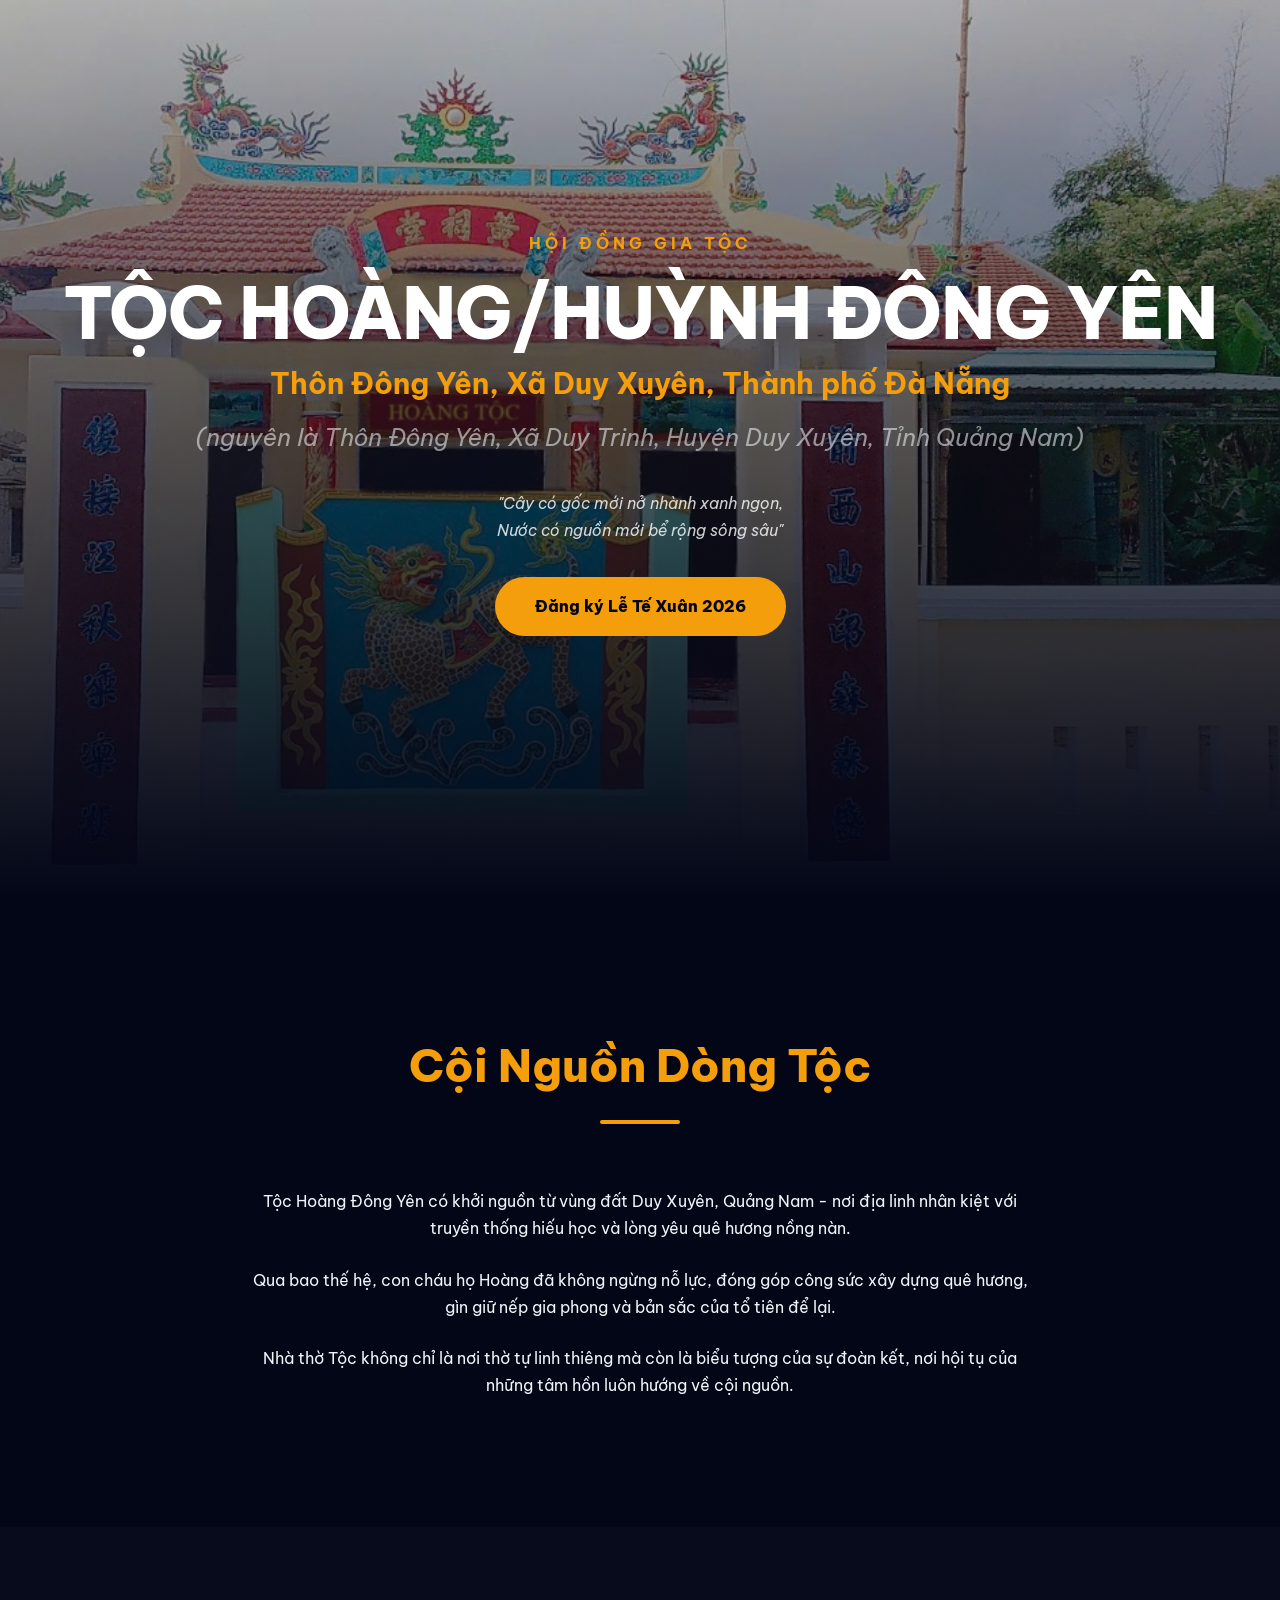
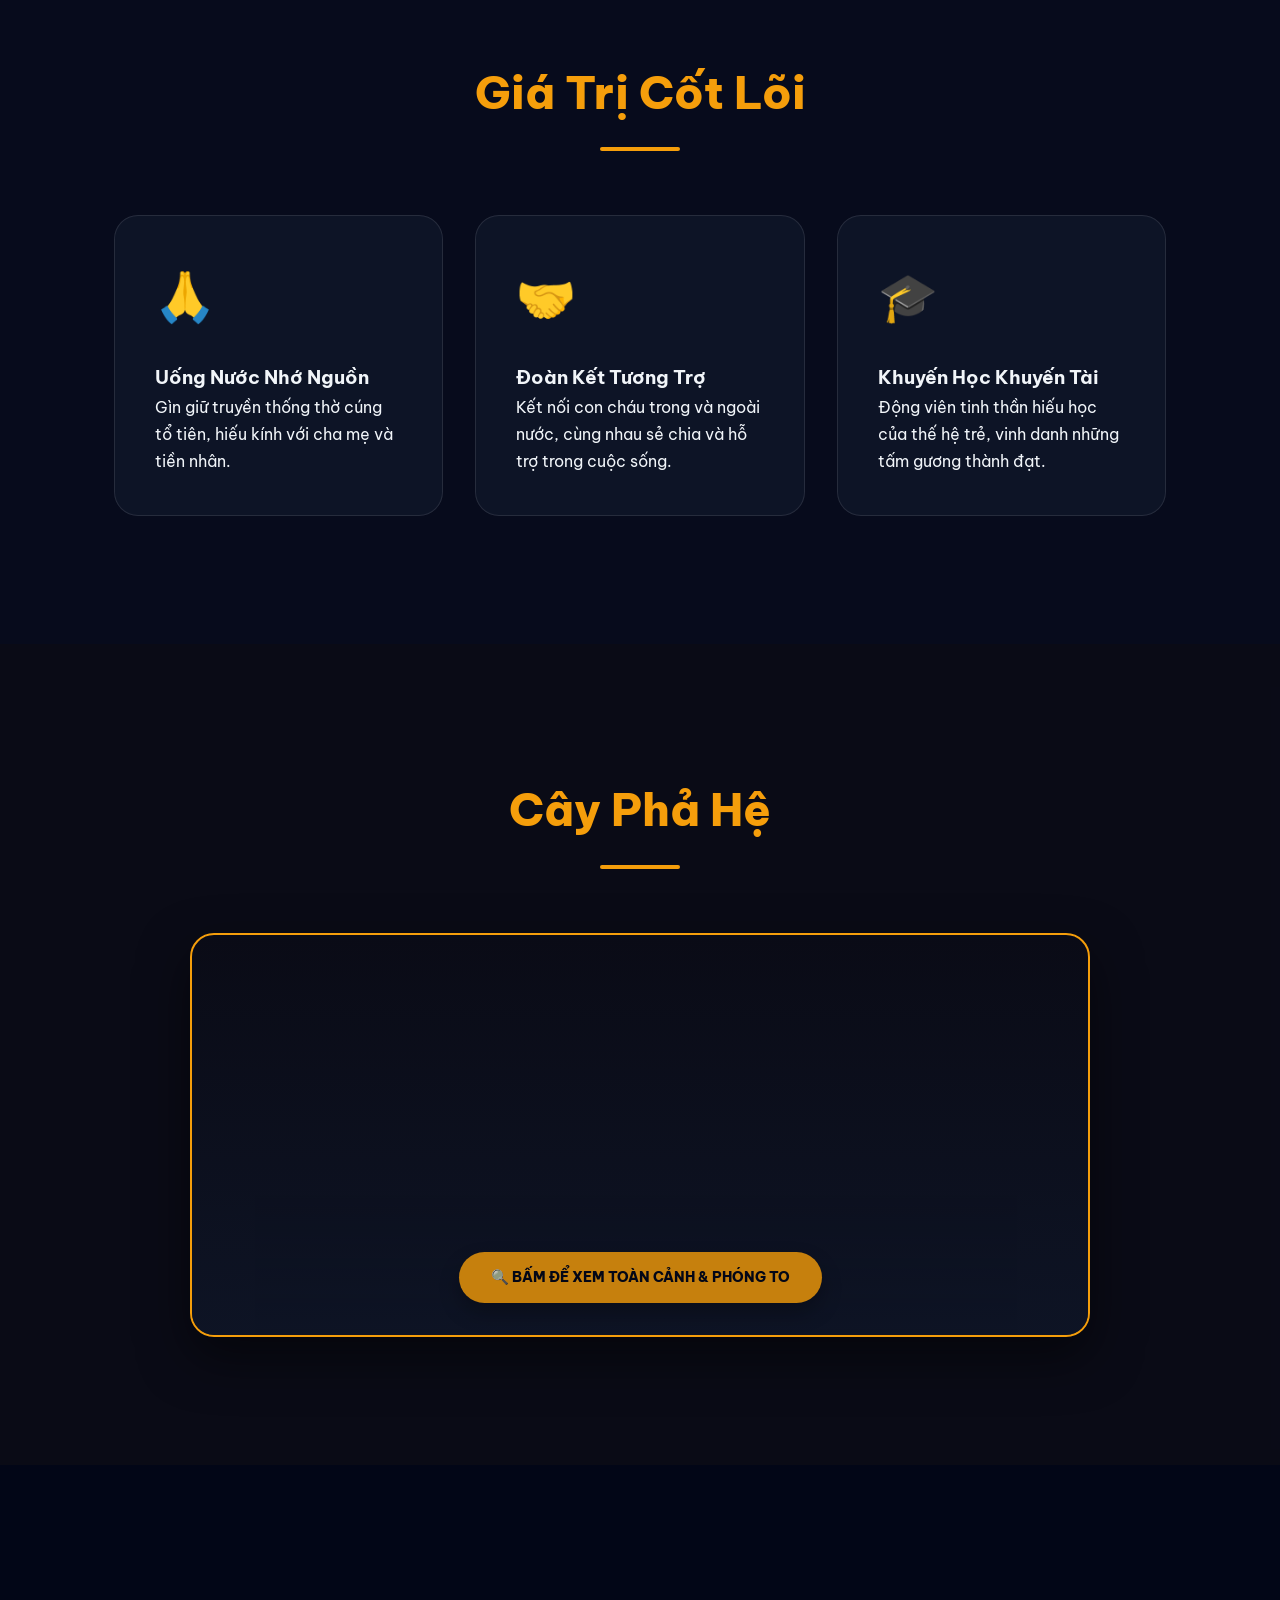
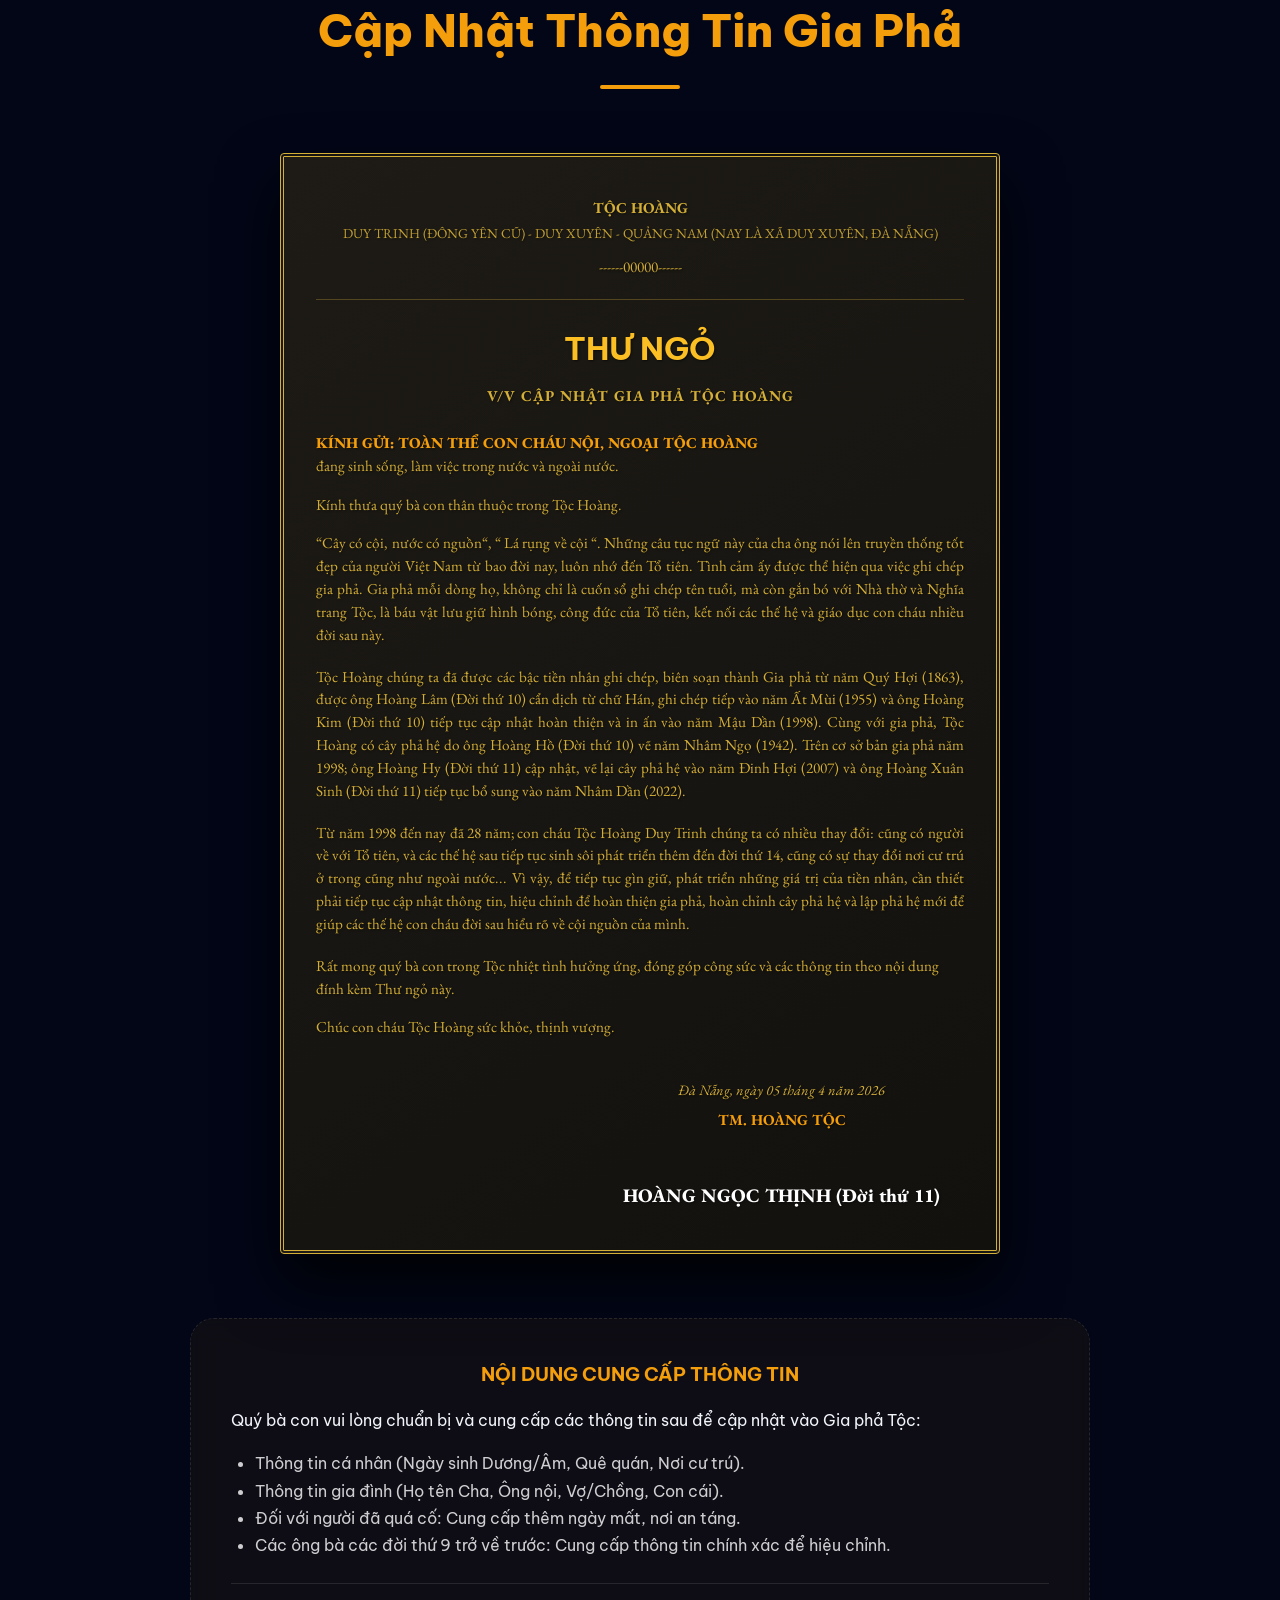
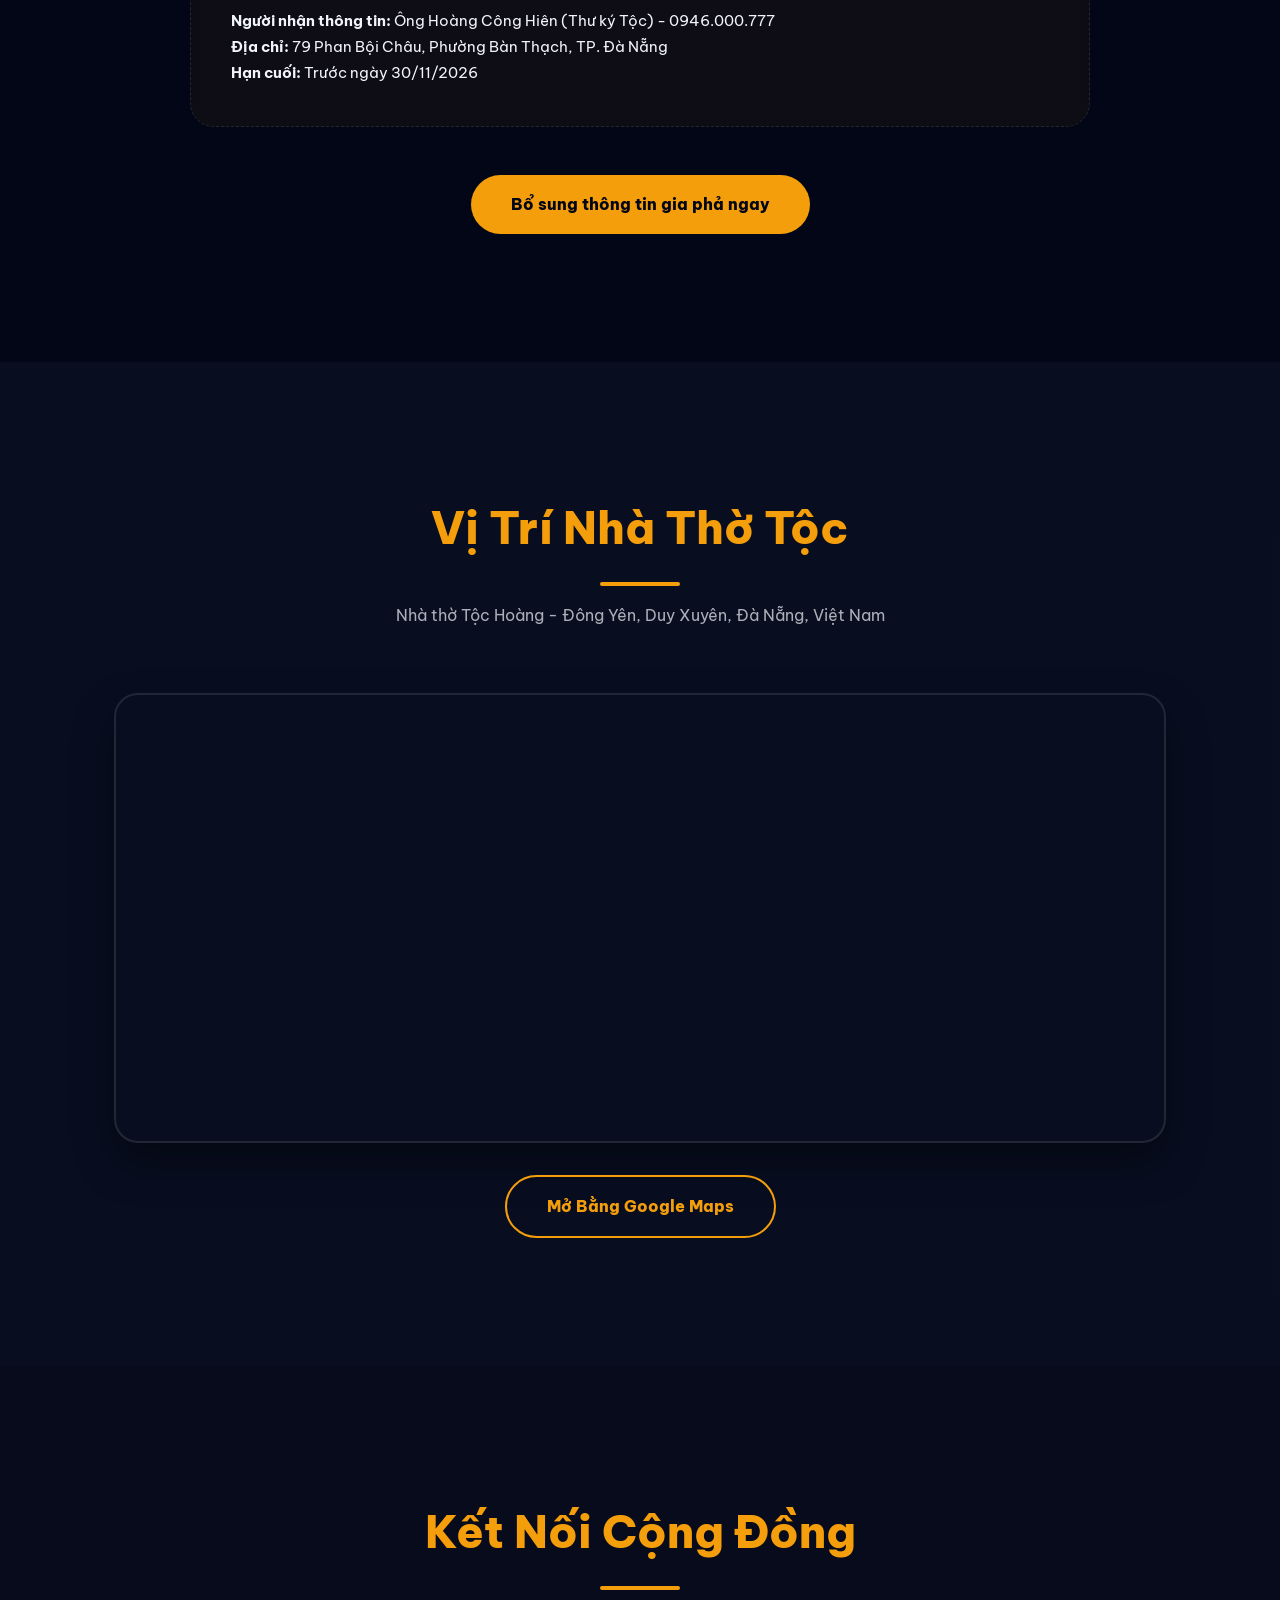
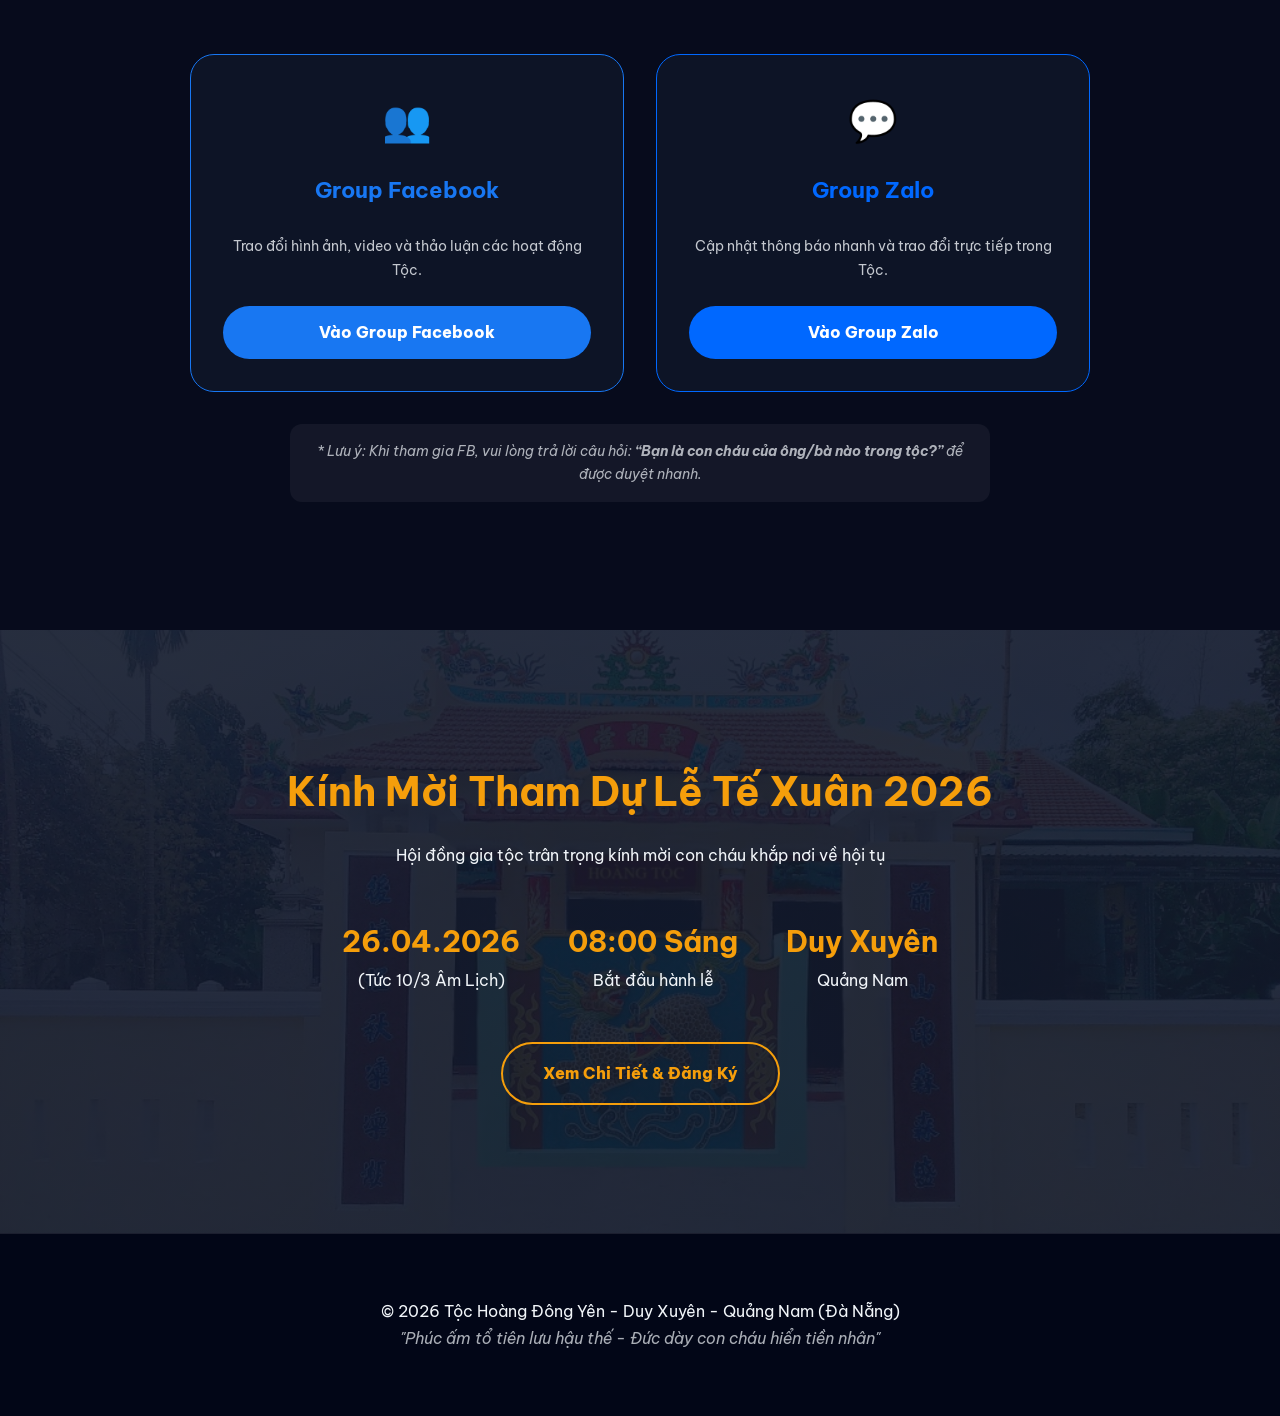
==== commit 6e4af658: "UI: Optimize global spacing and refine Thư Ngỏ signature layout" ====
--- a/index.html
+++ b/index.html
@@ -1,31 +1,46 @@
 <!DOCTYPE html>
-<html lang="vi">
-
-<head>
-  <meta charset="UTF-8" />
-  <meta name="viewport" content="width=device-width, initial-scale=1.0" />
+
+<html lang="vi"><head><meta http-equiv="Content-Type" content="text/html; charset=UTF-8">
+  
+  <meta name="viewport" content="width=device-width, initial-scale=1.0">
   <title>Tộc Hoàng Đông Yên - Duy Xuyên - Quảng Nam (Đà Nẵng)</title>
-  <meta name="description"
-    content="Cổng thông tin chính thức của Tộc Hoàng Đông Yên - Duy Xuyên - Quảng Nam (Đà Nẵng). Hướng về nguồn cội, kết nối tình thân và phát triển dòng họ." />
-  <link rel="preconnect" href="https://fonts.googleapis.com" />
-  <link href="https://fonts.googleapis.com/css2?family=Be+Vietnam+Pro:wght@300;400;600;700;800&family=EB+Garamond:ital,wght@0,400..800;1,400..800&display=swap"
-    rel="stylesheet" />
+  <meta name="description" content="Cổng thông tin chính thức của Tộc Hoàng Đông Yên - Duy Xuyên - Quảng Nam (Đà Nẵng). Hướng về nguồn cội, kết nối tình thân và phát triển dòng họ.">
+
+  <!-- Schema.org for Google/Social -->
+  <meta itemprop="name" content="Tộc Hoàng Đông Yên - Duy Xuyên - Quảng Nam (Đà Nẵng)">
+  <meta itemprop="description" content="Thông tin về Lễ tế xuân hằng năm, khuyến học và các hoạt động truyền thống của Tộc Hoàng Đông Yên.">
+  <meta itemprop="image" content="assets/bg_dongyen_final.jpg">
+
+  <!-- Open Graph / Facebook -->
+  <meta property="og:title" content="Tộc Hoàng Đông Yên - Cổng Thông Tin Dòng Tộc">
+  <meta property="og:description" content="Hướng về nguồn cội, kết nối tình thân. Tham gia Lễ Tế Xuân 2026 tại Nhà thờ Tộc Hoàng Đông Yên.">
+  <meta property="og:image" content="assets/bg_dongyen_final.jpg">
+  <meta property="og:type" content="website">
+
+  <link rel="preconnect" href="https://fonts.googleapis.com/">
+  <link href="https://fonts.googleapis.com/css2?family=Be+Vietnam+Pro:wght@300;400;600;700;800&family=EB+Garamond:ital,wght@0,400..800;1,400..800&display=swap" rel="stylesheet">
   <link rel="stylesheet" href="assets/css/style-v2.css">
 </head>
 
 <body>
 
   <!-- HERO -->
-  <header class="hero-v2" style="background-image: url('assets/images/bg_dongyen_final.jpg');">
+  <header class="hero-v2" style="background-image: url(&#39;assets/images/bg_dongyen_final.jpg&#39;);">
     <div class="content">
       <div class="clan-header">
         <span style="color: var(--clan-gold); letter-spacing: 4px; font-weight: 700; margin-bottom: 1rem; display: block;">HỘI ĐỒNG GIA TỘC</span>
-        <h1 class="line-top">TỘC HOÀNG ĐÔNG YÊN</h1>
-        <span class="line-mid">Duy Xuyên - Quảng Nam (Đà Nẵng)</span>
-        <span class="line-bot">"Phúc ấm tổ tiên lưu hậu thế - Đức dày con cháu hiển tiền nhân"</span>
-      </div>
-      <div style="text-align: center; margin-top: 2rem;">
-        <a href="register/" class="btn-clan">Đăng ký Lễ Tế Xuân 2026</a>
+        <h1 class="line-top"><span style="display: inline-block;">TỘC HOÀNG/HUỲNH</span> <span style="display: inline-block;">ĐÔNG YÊN</span></h1>
+        <span class="line-mid"><span style="display: inline-block;">Thôn Đông Yên,</span> <span style="display: inline-block;">Xã Duy Xuyên,</span> <span style="display: inline-block;">Thành phố Đà Nẵng</span></span>
+        <span class="line-bot" style="margin-top: 0.5rem; opacity: 0.8; font-style: italic;">
+          <span style="display: inline-block;">(nguyên là Thôn Đông Yên,</span> 
+          <span style="display: inline-block;">Xã Duy Trinh,</span> 
+          <span style="display: inline-block;">Huyện Duy Xuyên,</span> 
+          <span style="display: inline-block;">Tỉnh Quảng Nam)</span>
+        </span>
+      </div>
+      <p style="text-align: center; font-style: italic; color: rgba(255,255,255,0.8); margin-bottom: 2rem;">"Cây có gốc mới nở nhành xanh ngọn,<br>Nước có nguồn mới bể rộng sông sâu"</p>
+      <div style="text-align: center;">
+        <a href="https://toc-hoang-dong-yen-duy-xuyen.vercel.app/register/" class="btn-clan">Đăng ký Lễ Tế Xuân 2026</a>
       </div>
     </div>
   </header>
@@ -38,7 +53,8 @@
         <div class="divider"></div>
       </div>
       <div style="max-width: 800px; margin: 0 auto; text-align: center;">
-        <p style="margin-bottom: 1rem;">Tộc Hoàng Đông Yên có khởi nguồn từ vùng đất Duy Xuyên, Quảng Nam - nơi địa linh nhân kiệt với truyền thống hiếu học và lòng yêu quê hương nồng nàn.</p>
+        <p style="margin-bottom: 1.5rem;">Tộc Hoàng Đông Yên có khởi nguồn từ vùng đất Duy Xuyên, Quảng Nam - nơi địa linh nhân kiệt với truyền thống hiếu học và lòng yêu quê hương nồng nàn.</p>
+        <p style="margin-bottom: 1.5rem;">Qua bao thế hệ, con cháu họ Hoàng đã không ngừng nỗ lực, đóng góp công sức xây dựng quê hương, gìn giữ nếp gia phong và bản sắc của tổ tiên để lại.</p>
         <p>Nhà thờ Tộc không chỉ là nơi thờ tự linh thiêng mà còn là biểu tượng của sự đoàn kết, nơi hội tụ của những tâm hồn luôn hướng về cội nguồn.</p>
       </div>
     </div>
@@ -71,18 +87,19 @@
     </div>
   </section>
 
-  <!-- PHẢ HỆ PREVIEW -->
+  <!-- PHẢ HỆ - PREVIEW -->
   <section id="tree-map" class="section-padding" style="background: rgba(245, 158, 11, 0.03);">
     <div class="container">
       <div class="section-header">
-        <h2>Cây Phả Hệ Trực Tuyến</h2>
+        <h2>Cây Phả Hệ</h2>
         <div class="divider"></div>
       </div>
       <div style="text-align: center; max-width: 900px; margin: 0 auto;">
-        <a href="map/" class="tree-map-container" style="display: block;">
+        <!-- Interactive Preview Container -->
+        <a href="https://toc-hoang-dong-yen-duy-xuyen.vercel.app/map/" class="tree-map-container" style="display: block; text-decoration: none;">
           <div class="tree-map-preview"></div>
           <div class="tree-map-overlay">
-            <span>🔍 Bấm để xem toàn cảnh & phóng to</span>
+            <span>🔍 Bấm để xem toàn cảnh &amp; phóng to</span>
           </div>
         </a>
       </div>
@@ -97,52 +114,132 @@
         <div class="divider"></div>
       </div>
 
-      <div class="letter-parchment">
-        <div style="text-align: center; margin-bottom: 3rem; border-bottom: 1px double rgba(212, 175, 55, 0.3); padding-bottom: 1rem;">
-          <p style="font-weight: 700;">TỘC HOÀNG</p>
-          <p style="font-size: 0.9rem; text-transform: uppercase;">DUY TRINH ( ĐÔNG YÊN CŨ ) - DUY XUYÊN - QUẢNG NAM (NAY LÀ XÃ DUY XUYÊN, ĐÀ NẴNG)</p>
-          <p style="margin: 0.5rem 0;">------00000------</p>
+      <!-- Part 1: Thư Ngỏ (Letter Content) -->
+      <div class="letter-parchment" style="margin-bottom: 4rem;">
+        <div style="text-align: center; margin-bottom: 1.5rem; border-bottom: 1px double rgba(212, 175, 55, 0.3); padding-bottom: 1rem;">
+          <p style="font-weight: 700; margin-bottom: 0.2rem;">TỘC HOÀNG</p>
+          <p style="font-size: 0.85rem; text-transform: uppercase; opacity: 0.9;">DUY TRINH (ĐÔNG YÊN CŨ) - DUY XUYÊN - QUẢNG NAM (NAY LÀ XÃ DUY XUYÊN, ĐÀ NẴNG)</p>
+          <p style="margin: 0.3rem 0;">------00000------</p>
         </div>
         
-        <h2 style="text-align: center; color: var(--clan-gold); margin-bottom: 2rem;">THƯ NGỎ</h2>
-        <div style="text-align: center; margin-bottom: 2rem; font-weight: 700;">V/V CẬP NHẬT GIA PHẢ TỘC HOÀNG</div>
-
-        <div style="text-align: justify; color: #e5c07b;">
-          <p><b>KÍNH GỬI : TOÀN THỂ CON CHÁU NỘI, NGOẠI TỘC HOÀNG</b> đang sinh sống, làm việc trong nước và ngoài nước.</p>
-          <p>Kính thưa quý bà con thân thuộc trong Tộc Hoàng.</p>
-          <p>“Cây có cội, nước có nguồn “, “ Lá rụng về cội “. Những câu tục ngữ này của cha ông nói lên truyền thống tốt đẹp của người Việt Nam từ bao đời nay, luôn nhớ đến Tổ tiên. Tình cảm ấy được thể hiện qua việc ghi chép gia phả. Gia phả mỗi dòng họ, không chỉ là cuốn sổ ghi chép tên tuổi, mà còn gắn bó với Nhà thờ và Nghĩa trang Tộc, là báu vật lưu giữ hình bóng, công đức của Tổ tiên, kết nối các thế hệ và giáo dục con cháu nhiều đời sau này.</p>
-          <p>Tộc Hoàng chúng ta đã được các bậc tiền nhân ghi chép, biên soạn thành Gia phả từ năm Quý Hợi (1863), được ông Hoàng Lâm ( Đời thứ 10 ) cẩn dịch từ chữ Hán, ghi chép tiếp vào năm Ất Mùi (1955) và ông Hoàng Kim ( Đời thứ 10 ) tiếp tục cập nhật hoàn thiện và in ấn vào năm Mậu Dần (1998). Cùng với gia phả, Tộc Hoàng có cây phả hệ do ông Hoàng Hồ ( Đời thứ 10 ) vẽ năm Nhâm Ngọ (1942). Trên cơ sở bản gia phả năm 1998; ông Hoàng Hy ( Đời thứ 11 ) cập nhật, vẽ lại cây phả hệ vào năm Đinh Hợi (2007) và ông Hoàng Xuân Sinh ( Đời thứ 11 ) tiếp tục bổ sung vào năm Nhâm Dần ( 2022 ).</p>
-          <p>Từ năm 1998 đến nay đã 28 năm; con cháu Tộc Hoàng Duy Trinh chúng ta có nhiều thay đổi : cũng có người về với Tổ tiên, và các thế hệ sau tiếp tục sinh sôi phát triển thêm đến đời thứ 14, cũng có sự thay đổi nơi cư trú ở trong cũng như ngoài nước... Vì vậy, để tiếp tục gìn giữ, phát triển những giá trị của tiền nhân, cần thiết phải tiếp tục cập nhật thông tin, hiệu chỉnh để hoàn thiện gia phả, hoàn chỉnh cây phả hệ và lập phả đồ mới để giúp các thế hệ con cháu đời sau hiểu rõ hơn về cội nguồn của mình.</p>
-          <p>Rất mong quý bà con trong Tộc nhiệt tình hưởng ứng, đóng góp công sức và các thông tin theo nội dung đính kèm Thư ngỏ này.</p>
+        <h2 style="text-align: center; color: var(--clan-gold-soft); margin-bottom: 0.8rem; font-size: 2rem;">THƯ NGỎ</h2>
+        <div style="text-align: center; margin-bottom: 1.5rem; font-weight: 700; letter-spacing: 1px;">V/V CẬP NHẬT GIA PHẢ TỘC HOÀNG</div>
+
+        <div>
+          <p style="margin-bottom: 1rem;"><b>KÍNH GỬI: TOÀN THỂ CON CHÁU NỘI, NGOẠI TỘC HOÀNG</b><br>
+          đang sinh sống, làm việc trong nước và ngoài nước.</p>
+          
+          <p style="margin: 1rem 0;">Kính thưa quý bà con thân thuộc trong Tộc Hoàng.</p>
+          
+          <p style="margin-bottom: 1.2rem; text-align: justify;">“Cây có cội, nước có nguồn“, “ Lá rụng về cội “. Những câu tục ngữ này của cha ông nói lên truyền thống tốt đẹp của người Việt Nam từ bao đời nay, luôn nhớ đến Tổ tiên. Tình cảm ấy được thể hiện qua việc ghi chép gia phả. Gia phả mỗi dòng họ, không chỉ là cuốn sổ ghi chép tên tuổi, mà còn gắn bó với Nhà thờ và Nghĩa trang Tộc, là báu vật lưu giữ hình bóng, công đức của Tổ tiên, kết nối các thế hệ và giáo dục con cháu nhiều đời sau này.</p>
+          
+          <p style="margin-bottom: 1.2rem; text-align: justify;">Tộc Hoàng chúng ta đã được các bậc tiền nhân ghi chép, biên soạn thành Gia phả từ năm Quý Hợi (1863), được ông Hoàng Lâm (Đời thứ 10) cẩn dịch từ chữ Hán, ghi chép tiếp vào năm Ất Mùi (1955) và ông Hoàng Kim (Đời thứ 10) tiếp tục cập nhật hoàn thiện và in ấn vào năm Mậu Dần (1998). Cùng với gia phả, Tộc Hoàng có cây phả hệ do ông Hoàng Hồ (Đời thứ 10) vẽ năm Nhâm Ngọ (1942). Trên cơ sở bản gia phả năm 1998; ông Hoàng Hy (Đời thứ 11) cập nhật, vẽ lại cây phả hệ vào năm Đinh Hợi (2007) và ông Hoàng Xuân Sinh (Đời thứ 11) tiếp tục bổ sung vào năm Nhâm Dần (2022).</p>
+          
+          <p style="margin-bottom: 1.2rem; text-align: justify;">Từ năm 1998 đến nay đã 28 năm; con cháu Tộc Hoàng Duy Trinh chúng ta có nhiều thay đổi: cũng có người về với Tổ tiên, và các thế hệ sau tiếp tục sinh sôi phát triển thêm đến đời thứ 14, cũng có sự thay đổi nơi cư trú ở trong cũng như ngoài nước... Vì vậy, để tiếp tục gìn giữ, phát triển những giá trị của tiền nhân, cần thiết phải tiếp tục cập nhật thông tin, hiệu chỉnh để hoàn thiện gia phả, hoàn chỉnh cây phả hệ và lập phả hệ mới để giúp các thế hệ con cháu đời sau hiểu rõ về cội nguồn của mình.</p>
+          
+          <p style="margin-bottom: 1rem;">Rất mong quý bà con trong Tộc nhiệt tình hưởng ứng, đóng góp công sức và các thông tin theo nội dung đính kèm Thư ngỏ này.</p>
+          
           <p>Chúc con cháu Tộc Hoàng sức khỏe, thịnh vượng.</p>
         </div>
 
-        <div style="margin-top: 4rem; display: flex; flex-direction: column; align-items: flex-end;">
-          <div style="font-style: italic; margin-bottom: 1rem; opacity: 0.8;">Đà Nẵng, ngày 05 tháng 4 năm 2026</div>
-          <div style="font-weight: 700; color: var(--clan-gold);">TM. HOÀNG TỘC</div>
-          <div style="height: 60px;"></div>
-          <div style="font-weight: 800; font-size: 1.4rem;">HOÀNG NGỌC THỊNH ( Đời thứ 11 )</div>
-        </div>
-      </div>
-
-      <div style="max-width: 900px; margin: 3rem auto 0;">
-        <div class="clan-card" style="background: rgba(245, 158, 11, 0.05); border-style: dashed;">
+        <div style="margin-top: 2.5rem; display: flex; flex-direction: column; align-items: center; align-self: flex-end; width: fit-content; margin-left: auto; padding-right: 1.5rem;">
+          <div style="font-style: italic; margin-bottom: 0.5rem; font-size: 0.9rem;">Đà Nẵng, ngày 05 tháng 4 năm 2026</div>
+          <div style="font-weight: 700; text-transform: uppercase; color: var(--clan-gold);">TM. HOÀNG TỘC</div>
+          <div style="height: 50px;"></div>
+          <div style="font-weight: 800; font-size: 1.2rem; color: #fff;">HOÀNG NGỌC THỊNH (Đời thứ 11)</div>
+        </div>
+      </div>
+
+      <!-- Part 2: Nội Dung Cung Cấp (Information Requirements) -->
+      <div style="max-width: 900px; margin: 0 auto;">
+        <div class="clan-card" style="margin-bottom: 3rem; background: rgba(245, 158, 11, 0.05); border-style: dashed;">
           <h3 style="color: var(--clan-gold); margin-bottom: 1rem; text-align: center;">NỘI DUNG CUNG CẤP THÔNG TIN</h3>
-          <ul style="margin-left: 1.5rem; color: rgba(255,255,255,0.7);">
-            <li>Thông tin cá nhân (Ngày sinh, Quê quán, Nơi cư trú).</li>
-            <li>Thông tin gia đình (Họ tên Cha, Vợ/Chồng, Con cái).</li>
-            <li>Thông tin người quá cố (Ngày mất, Nơi an táng).</li>
+          <p>Quý bà con vui lòng chuẩn bị và cung cấp các thông tin sau để cập nhật vào Gia phả Tộc:</p>
+          <ul style="margin: 1rem 0 1.5rem 1.5rem; color: rgba(255,255,255,0.8);">
+            <li>Thông tin cá nhân (Ngày sinh Dương/Âm, Quê quán, Nơi cư trú).</li>
+            <li>Thông tin gia đình (Họ tên Cha, Ông nội, Vợ/Chồng, Con cái).</li>
+            <li>Đối với người đã quá cố: Cung cấp thêm ngày mất, nơi an táng.</li>
+            <li>Các ông bà các đời thứ 9 trở về trước: Cung cấp thông tin chính xác để hiệu chỉnh.</li>
           </ul>
-        </div>
-        <div style="text-align: center; margin-top: 2rem;">
-          <a href="genealogy/" class="btn-clan">Bổ sung thông tin gia phả ngay</a>
-        </div>
+          <div style="border-top: 1px solid rgba(255,255,255,0.1); padding-top: 1.5rem; font-size: 0.95rem;">
+            <p><b>Người nhận thông tin:</b> Ông Hoàng Công Hiên (Thư ký Tộc) - 0946.000.777</p>
+            <p><b>Địa chỉ:</b> 79 Phan Bội Châu, Phường Bàn Thạch, TP. Đà Nẵng</p>
+            <p><b>Hạn cuối:</b> Trước ngày 30/11/2026</p>
+          </div>
+        </div>
+
+        <div style="text-align: center;">
+          <a href="https://toc-hoang-dong-yen-duy-xuyen.vercel.app/genealogy/" class="btn-clan">Bổ sung thông tin gia phả ngay</a>
+        </div>
+      </div>
+    </div>
+  </section>
+
+  
+
+<!-- CLAN LOCATION (GOOGLE MAPS) -->
+  <section id="location" class="section-padding" style="background: rgba(15, 23, 42, 0.5);">
+    <div class="container">
+      <div class="section-header">
+        <h2>Vị Trí Nhà Thờ Tộc</h2>
+        <div class="divider"></div>
+        <p style="margin-top: 1rem; color: var(--text-muted);">
+          Nhà thờ Tộc Hoàng - Đông Yên, Duy Xuyên, Đà Nẵng, Việt Nam
+        </p>
+      </div>
+      <div style="border-radius: var(--radius-lg); overflow: hidden; border: 2px solid var(--glass-border); height: 450px; box-shadow: 0 20px 40px rgba(0,0,0,0.4);">
+        <iframe src="https://www.google.com/maps/embed?pb=!1m18!1m12!1m3!1d1534.629158652317!2d108.2112447!3d15.8299167!2m3!1f0!2f0!3f0!3m2!1i1024!2i768!4f13.1!3m3!1m2!1s0x31420790f48bd9e5%3A0x7d97e7f7f0c1c2e!2zMTXCsDQ5JzQ3LjciTiAxMDjCsDEyJzQ0LjQiRQ!5e1!3m2!1svi!2s!4v1713670900000!5m2!1svi!2s" width="100%" height="100%" style="border:0;" allowfullscreen="" loading="lazy" referrerpolicy="no-referrer-when-downgrade">
+        </iframe>
+      </div>
+      <div style="text-align: center; margin-top: 2rem;">
+        <a href="https://www.google.com/maps/place//@15.829925,108.2097511,706m/data=!3m1!1e3!4m6!1m5!3m4!2zMTXCsDQ5JzQ3LjciTiAxMDjCsDEyJzQ0LjQiRQ!8m2!3d15.8299167!4d108.2123333!18m1!1e1" target="_blank" class="btn-clan outline">
+           Mở Bằng Google Maps
+        </a>
+      </div>
+    </div>
+  </section>
+
+<!-- CLAN COMMUNITY -->
+  <section id="community" class="section-padding" style="background: rgba(255, 255, 255, 0.02);">
+    <div class="container">
+      <div class="section-header">
+        <h2>Kết Nối Cộng Đồng</h2>
+        <div class="divider"></div>
+      </div>
+      <div style="display: grid; grid-template-columns: repeat(auto-fit, minmax(300px, 1fr)); gap: 2rem; max-width: 900px; margin: 0 auto;">
+        
+        <!-- Facebook Card -->
+        <div class="clan-card" style="border-color: #1877f2; text-align: center; padding: 2rem;">
+          <span style="font-size: 2.5rem; margin-bottom: 1rem; display: block;">👥</span>
+          <h3 style="color: #1877f2; margin-bottom: 1.5rem; font-size: 1.4rem;">Group Facebook</h3>
+          <p style="font-size: 0.9rem; margin-bottom: 1.5rem; opacity: 0.8;">Trao đổi hình ảnh, video và thảo luận các hoạt động Tộc.</p>
+          <a href="https://www.facebook.com/share/g/18gnD7y4tq/?mibextid=wwXIfr" target="_blank" class="btn-clan" style="background: #1877f2; color: white; width: 100%; padding: 0.8rem;">
+             Vào Group Facebook
+          </a>
+        </div>
+
+        <!-- Zalo Card -->
+        <div class="clan-card" style="border-color: #0068ff; text-align: center; padding: 2rem;">
+          <span style="font-size: 2.5rem; margin-bottom: 1rem; display: block;">💬</span>
+          <h3 style="color: #0068ff; margin-bottom: 1.5rem; font-size: 1.4rem;">Group Zalo</h3>
+          <p style="font-size: 0.9rem; margin-bottom: 1.5rem; opacity: 0.8;">Cập nhật thông báo nhanh và trao đổi trực tiếp trong Tộc.</p>
+          <a href="https://zalo.me/g/dfgnla191" target="_blank" class="btn-clan" style="background: #0068ff; color: white; width: 100%; padding: 0.8rem;">
+             Vào Group Zalo
+          </a>
+        </div>
+
+      </div>
+
+      <div style="max-width: 700px; margin: 2rem auto 0; background: rgba(255, 255, 255, 0.05); padding: 1rem; border-radius: var(--radius-md); text-align: center;">
+        <p style="font-style: italic; font-size: 0.85rem; color: var(--text-muted);">
+          * Lưu ý: Khi tham gia FB, vui lòng trả lời câu hỏi: <strong>“Bạn là con cháu của ông/bà nào trong tộc?”</strong> để được duyệt nhanh.
+        </p>
       </div>
     </div>
   </section>
 
   <!-- EVENT INVITE -->
-  <section id="event" class="section-padding" style="background: linear-gradient(rgba(15, 23, 42, 0.9), rgba(15, 23, 42, 0.9)), url('assets/images/bg_dongyen_real.jpg') center/cover;">
+  <section id="event" class="section-padding" style="background: linear-gradient(rgba(15, 23, 42, 0.9), rgba(15, 23, 42, 0.9)), url(&#39;assets/images/bg_dongyen_real.jpg&#39;) center/cover;">
     <div class="container" style="text-align: center;">
       <h2 style="font-size: 2.5rem; color: var(--clan-gold); margin-bottom: 1rem;">Kính Mời Tham Dự Lễ Tế Xuân 2026</h2>
       <p style="margin-bottom: 3rem;">Hội đồng gia tộc trân trọng kính mời con cháu khắp nơi về hội tụ</p>
@@ -156,65 +253,28 @@
           <b style="display: block; font-size: 1.8rem; color: var(--clan-gold);">08:00 Sáng</b>
           <span>Bắt đầu hành lễ</span>
         </div>
+        <div>
+          <b style="display: block; font-size: 1.8rem; color: var(--clan-gold);">Duy Xuyên</b>
+          <span>Quảng Nam</span>
+        </div>
       </div>
       
-      <a href="register/" class="btn-clan outline">Xem Chi Tiết & Đăng Ký</a>
-    </div>
-  </section>
-
-  <!-- CLAN LOCATION (GOOGLE MAPS) - MOVED UP -->
-  <section id="location" class="section-padding" style="background: rgba(15, 23, 42, 0.5);">
-    <div class="container">
-      <div class="section-header">
-        <h2>Vị Trí Nhà Thờ Tộc</h2>
-        <div class="divider"></div>
-        <p style="margin-top: 1rem; color: var(--text-muted);">
-          Thôn Đông Yên, Duy Xuyên, Đà Nẵng, Việt Nam
-        </p>
-      </div>
-      <div style="border-radius: var(--radius-lg); overflow: hidden; border: 2px solid var(--glass-border); height: 450px; box-shadow: 0 20px 40px rgba(0,0,0,0.4);">
-        <iframe 
-          src="https://www.google.com/maps/embed?pb=!1m18!1m12!1m3!1d1534.629158652317!2d108.2112447!3d15.8299167!2m3!1f0!2f0!3f0!3m2!1i1024!2i768!4f13.1!3m3!1m2!1s0x31420790f48bd9e5%3A0x7d97e7f7f0c1c2e!2zMTXCsDQ5JzQ3LjciTiAxMDjCsDEyJzQ0LjQiRQ!5e1!3m2!1svi!2s!4v1713670900000!5m2!1svi!2s" 
-          width="100%" height="100%" style="border:0;" allowfullscreen="" loading="lazy"></iframe>
-      </div>
-      <div style="text-align: center; margin-top: 2rem;">
-        <a href="https://www.google.com/maps/place//@15.8299167,108.2123333,706m" target="_blank" class="btn-clan outline">Mở Bằng Google Maps</a>
-      </div>
-    </div>
-  </section>
-
-  <!-- CLAN COMMUNITY -->
-  <section id="community" class="section-padding" style="background: rgba(255, 255, 255, 0.02);">
-    <div class="container">
-      <div class="section-header">
-        <h2>Kết Nối Cộng Đồng</h2>
-        <div class="divider"></div>
-      </div>
-      <div style="display: grid; grid-template-columns: repeat(auto-fit, minmax(300px, 1fr)); gap: 2rem; max-width: 900px; margin: 0 auto;">
-        <!-- Facebook Card -->
-        <div class="clan-card" style="border-color: #1877f2; text-align: center;">
-          <span style="font-size: 3rem; margin-bottom: 1rem; display: block;">👥</span>
-          <h3 style="color: #1877f2; margin-bottom: 1.5rem;">Group Facebook</h3>
-          <a href="https://www.facebook.com/share/g/18gnD7y4tq/" target="_blank" class="btn-clan" style="background: #1877f2; color: white; width: 100%;">Vào Group Facebook</a>
-        </div>
-        <!-- Zalo Card -->
-        <div class="clan-card" style="border-color: #0068ff; text-align: center;">
-          <span style="font-size: 3rem; margin-bottom: 1rem; display: block;">💬</span>
-          <h3 style="color: #0068ff; margin-bottom: 1.5rem;">Group Zalo</h3>
-          <a href="https://zalo.me/g/dfgnla191" target="_blank" class="btn-clan" style="background: #0068ff; color: white; width: 100%;">Vào Group Zalo</a>
-        </div>
-      </div>
-      <p style="text-align: center; margin-top: 2rem; font-style: italic; font-size: 0.85rem; color: var(--text-muted);">
-        * Lưu ý: Khi tham gia FB, vui lòng trả lời câu hỏi về tên ông/bà trong tộc để được duyệt.
-      </p>
-    </div>
-  </section>
+      <a href="https://toc-hoang-dong-yen-duy-xuyen.vercel.app/register/" class="btn-clan outline">Xem Chi Tiết &amp; Đăng Ký</a>
+    </div>
+  </section>
+
+
+
+  
 
   <footer style="padding: 4rem 1.5rem; text-align: center; border-top: 1px solid var(--glass-border);">
     <p>© 2026 Tộc Hoàng Đông Yên - Duy Xuyên - Quảng Nam (Đà Nẵng)<br>
-    <span style="font-style: italic; color: var(--text-muted); display: block; margin-top: 0.5rem;">"Phúc ấm tổ tiên lưu hậu thế - Đức dày con cháu hiển tiền nhân"</span></p>
+    <span style="font-style: italic; color: var(--text-muted); text-align: center; display: block;">"Phúc ấm tổ tiên lưu hậu thế - Đức dày con cháu hiển tiền nhân"</span></p>
   </footer>
 
-  <script src="assets/js/tracking.js?v=2.7"></script>
-</body>
-</html>+  <script src="assets/js/tracking.js"></script>
+
+</body></html>
+
+
+
--- a/assets/css/style-v2.css
+++ b/assets/css/style-v2.css
@@ -100,51 +100,46 @@
     font-weight: 400;
     color: var(--text-muted);
     display: block;
-    margin-top: 0.2rem;
-    font-style: italic;
-}
-
-/* Unified Buttons */
+}
+
+/* Buttons */
 .btn-clan {
     display: inline-block;
     padding: 1rem 2.5rem;
-    background-color: var(--clan-red-deep);
-    color: white;
+    background: var(--clan-gold);
+    color: var(--bg-near-black);
     text-decoration: none;
-    font-weight: 700;
+    font-weight: 800;
     border-radius: 50px;
     transition: var(--transition);
-    border: 1px solid transparent;
+    border: none;
+    cursor: pointer;
+    text-align: center;
 }
 
 .btn-clan:hover {
-    background-color: var(--clan-red-bright);
-    transform: translateY(-2px);
-    box-shadow: 0 10px 20px rgba(127, 29, 29, 0.4);
+    transform: translateY(-3px);
+    box-shadow: 0 10px 30px rgba(245, 158, 11, 0.4);
+    filter: brightness(1.1);
 }
 
 .btn-clan.outline {
-    background-color: transparent;
+    background: transparent;
     border: 2px solid var(--clan-gold);
     color: var(--clan-gold);
 }
 
-.btn-clan.outline:hover {
-    background-color: var(--clan-gold);
-    color: var(--bg-near-black);
-}
-
-/* Section Decorators */
+/* Section Headers */
 .section-header {
     text-align: center;
     margin-bottom: 4rem;
 }
 
 .section-header h2 {
-    font-size: 2.5rem;
-    font-weight: 800;
+    font-size: clamp(2rem, 5vw, 2.8rem);
+    font-weight: 800;
+    color: var(--clan-gold);
     margin-bottom: 1rem;
-    color: #fff;
 }
 
 .section-header .divider {
@@ -152,55 +147,26 @@
     height: 4px;
     background: var(--clan-gold);
     margin: 0 auto;
-}
-
-/* Glass Cards */
+    border-radius: 2px;
+}
+
+/* Card Styles */
 .clan-card {
     background: var(--glass-bg);
+    backdrop-filter: blur(12px);
     border: 1px solid var(--glass-border);
-    border-radius: var(--radius-md);
     padding: 2.5rem;
+    border-radius: var(--radius-lg);
     transition: var(--transition);
 }
 
 .clan-card:hover {
     border-color: var(--clan-gold);
-    transform: translateY(-5px);
-}
-
-/* ============ SITE SPECIFIC ============ */
-
-.section-padding {
-    padding: 6.5rem 0; /* Professional dãn cách wide */
-}
-
-/* Thư Ngỏ Elegant Scroll (Antique Dark Style) */
-.letter-parchment {
-    position: relative;
-    background: linear-gradient(rgba(30, 27, 22, 0.98), rgba(18, 17, 14, 1.0)); 
-    color: #e5c07b; 
-    padding: 4rem 3rem;
-    border-radius: 4px;
-    box-shadow: 0 40px 80px rgba(0,0,0,0.6);
-    font-family: 'EB Garamond', serif;
-    font-size: 1.15rem; 
-    line-height: 1.6; 
-    max-width: 850px; 
-    margin: 0 auto;
-    border: 3px double rgba(212, 175, 55, 0.4);
-    text-shadow: 1px 1px 2px rgba(0,0,0,0.8);
-}
-
-.letter-parchment p {
-    margin-bottom: 1.2rem;
-}
-
-.letter-parchment b, .letter-parchment strong {
-    color: var(--clan-gold);
-    font-weight: 700;
-}
-
-/* Modern Hero 2.0 */
+}
+
+/* ============ SPECIFIC SECTIONS ============ */
+
+/* Hero */
 .hero-v2 {
     position: relative;
     height: 100vh;
@@ -227,17 +193,46 @@
     width: 100%;
 }
 
+/* Thư Ngỏ Elegant Scroll (Sắc phong Style) */
+.letter-parchment {
+    position: relative;
+    background: linear-gradient(145deg, #1e1b16, #12110e); /* Aged Dark Wood/Parchment */
+    color: #d4af37; /* Antique Gold Text */
+    padding: 2.5rem 2rem;
+    border-radius: 4px;
+    box-shadow: 0 30px 60px rgba(0,0,0,0.8);
+    font-family: 'EB Garamond', serif;
+    font-size: 0.95rem;
+    line-height: 1.5;
+    max-width: 720px;
+    margin: 0 auto;
+    border: 4px double #d4af37; /* Double Gold Border */
+    text-shadow: 1px 1px 2px rgba(0,0,0,0.5);
+}
+
+.letter-parchment p {
+    margin-bottom: 0.8rem;
+}
+
+.letter-parchment b, .letter-parchment strong {
+    color: var(--clan-gold);
+    font-weight: 800;
+}
+
 /* ============ RESPONSIVE FIXES ============ */
+.section-padding {
+    padding: 8rem 0;
+}
+
 @media (max-width: 768px) {
+    .section-padding {
+        padding: 5rem 0;
+    }
+    
     .container {
         padding: 0 1rem;
     }
-    
-    section {
-        padding: 4rem 0;
-    }
-}
-
+}
 /* Tree Map Preview Component */
 .tree-map-container {
     max-width: 900px;
@@ -251,17 +246,23 @@
     transition: var(--transition);
 }
 
+.tree-map-container:hover {
+    transform: scale(1.02);
+    box-shadow: 0 30px 60px rgba(245, 158, 11, 0.2);
+    border-color: var(--clan-gold-soft);
+}
+
 .tree-map-preview {
     width: 100%;
     height: 400px;
     background-image: url('../images/tree-map.png');
     background-size: cover;
     background-position: top center;
-    transition: transform 5s ease;
+    transition: transform 5s ease; /* Long slow zoom effect */
 }
 
 .tree-map-container:hover .tree-map-preview {
-    transform: scale(1.1);
+    transform: scale(1.2) translateY(50px);
 }
 
 .tree-map-overlay {
@@ -276,6 +277,11 @@
     transition: var(--transition);
 }
 
+.tree-map-container:hover .tree-map-overlay {
+    opacity: 1;
+    background: linear-gradient(to top, rgba(15, 23, 42, 0.7), transparent);
+}
+
 .tree-map-overlay span {
     background: var(--clan-gold);
     color: var(--bg-near-black);
@@ -286,3 +292,10 @@
     text-transform: uppercase;
     box-shadow: 0 10px 20px rgba(0,0,0,0.3);
 }
+
+@media (max-width: 768px) {
+    .tree-map-preview {
+        height: 250px;
+    }
+}
+
